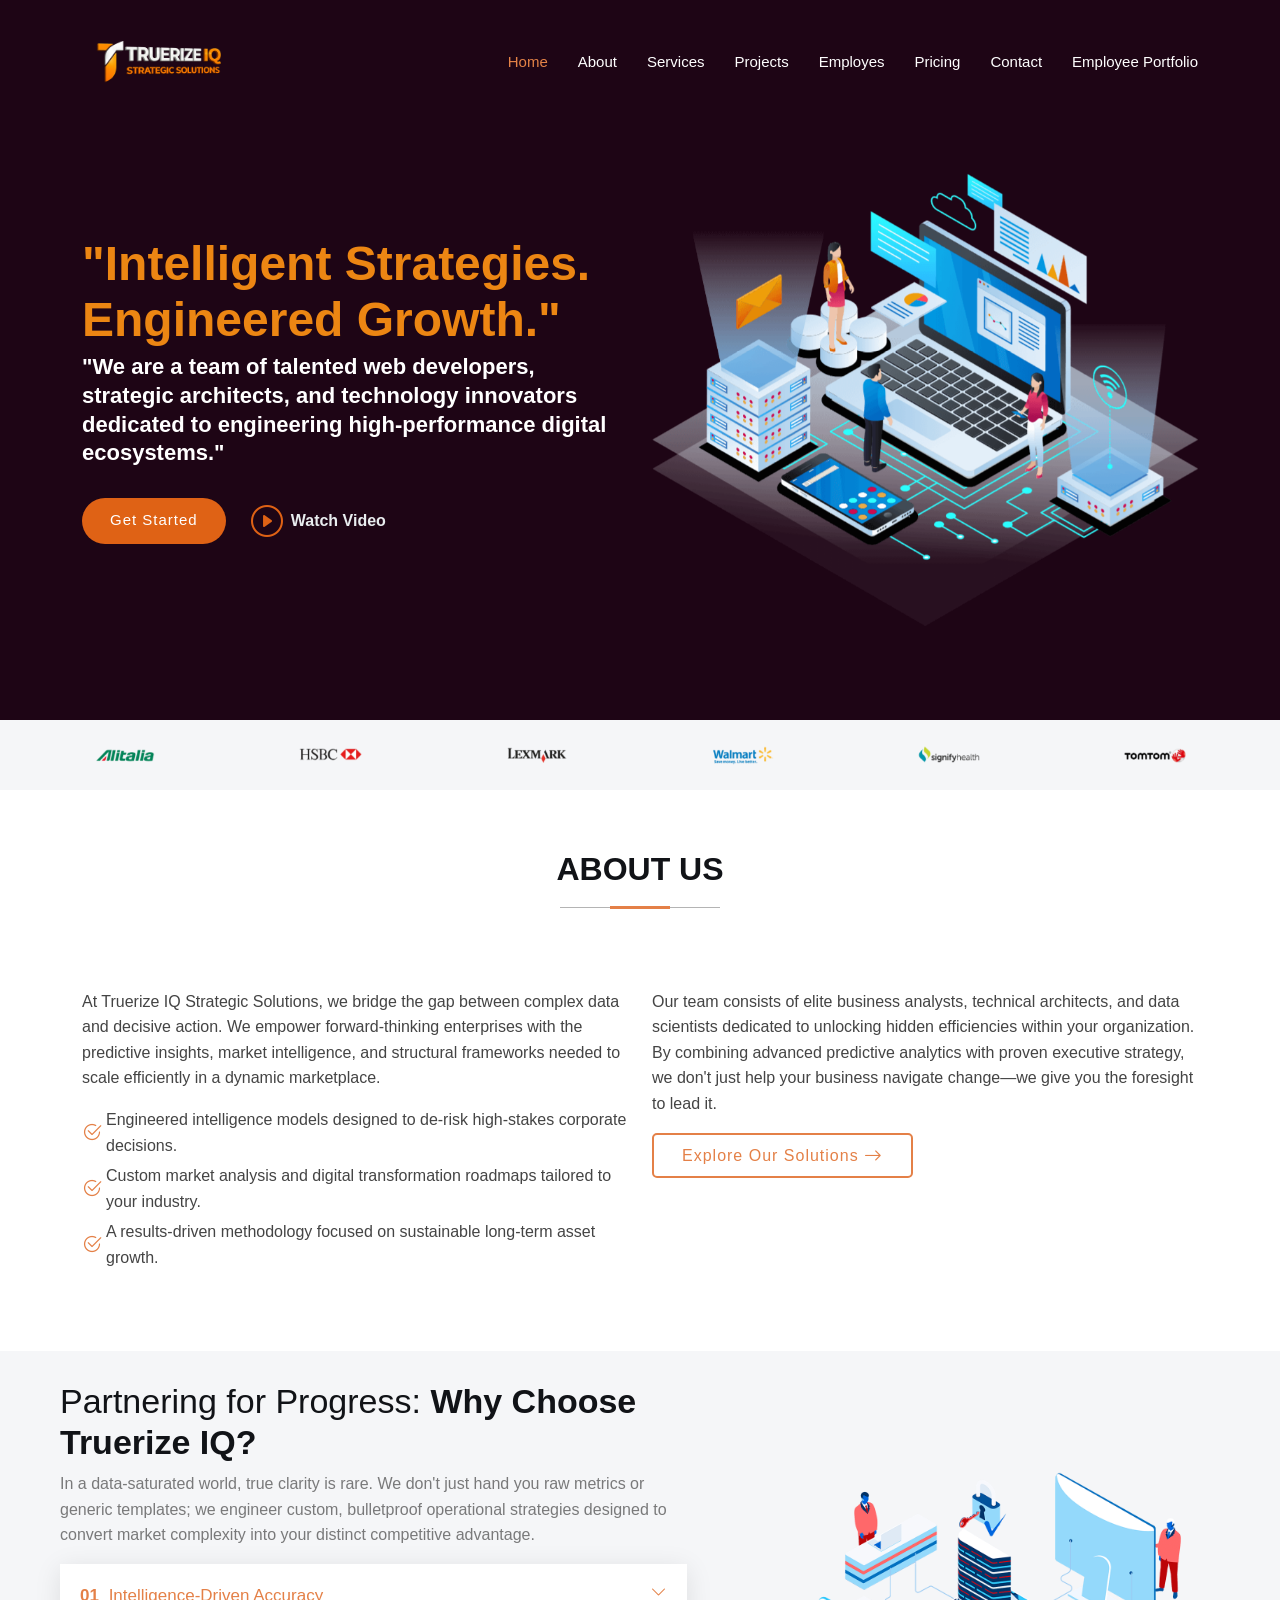
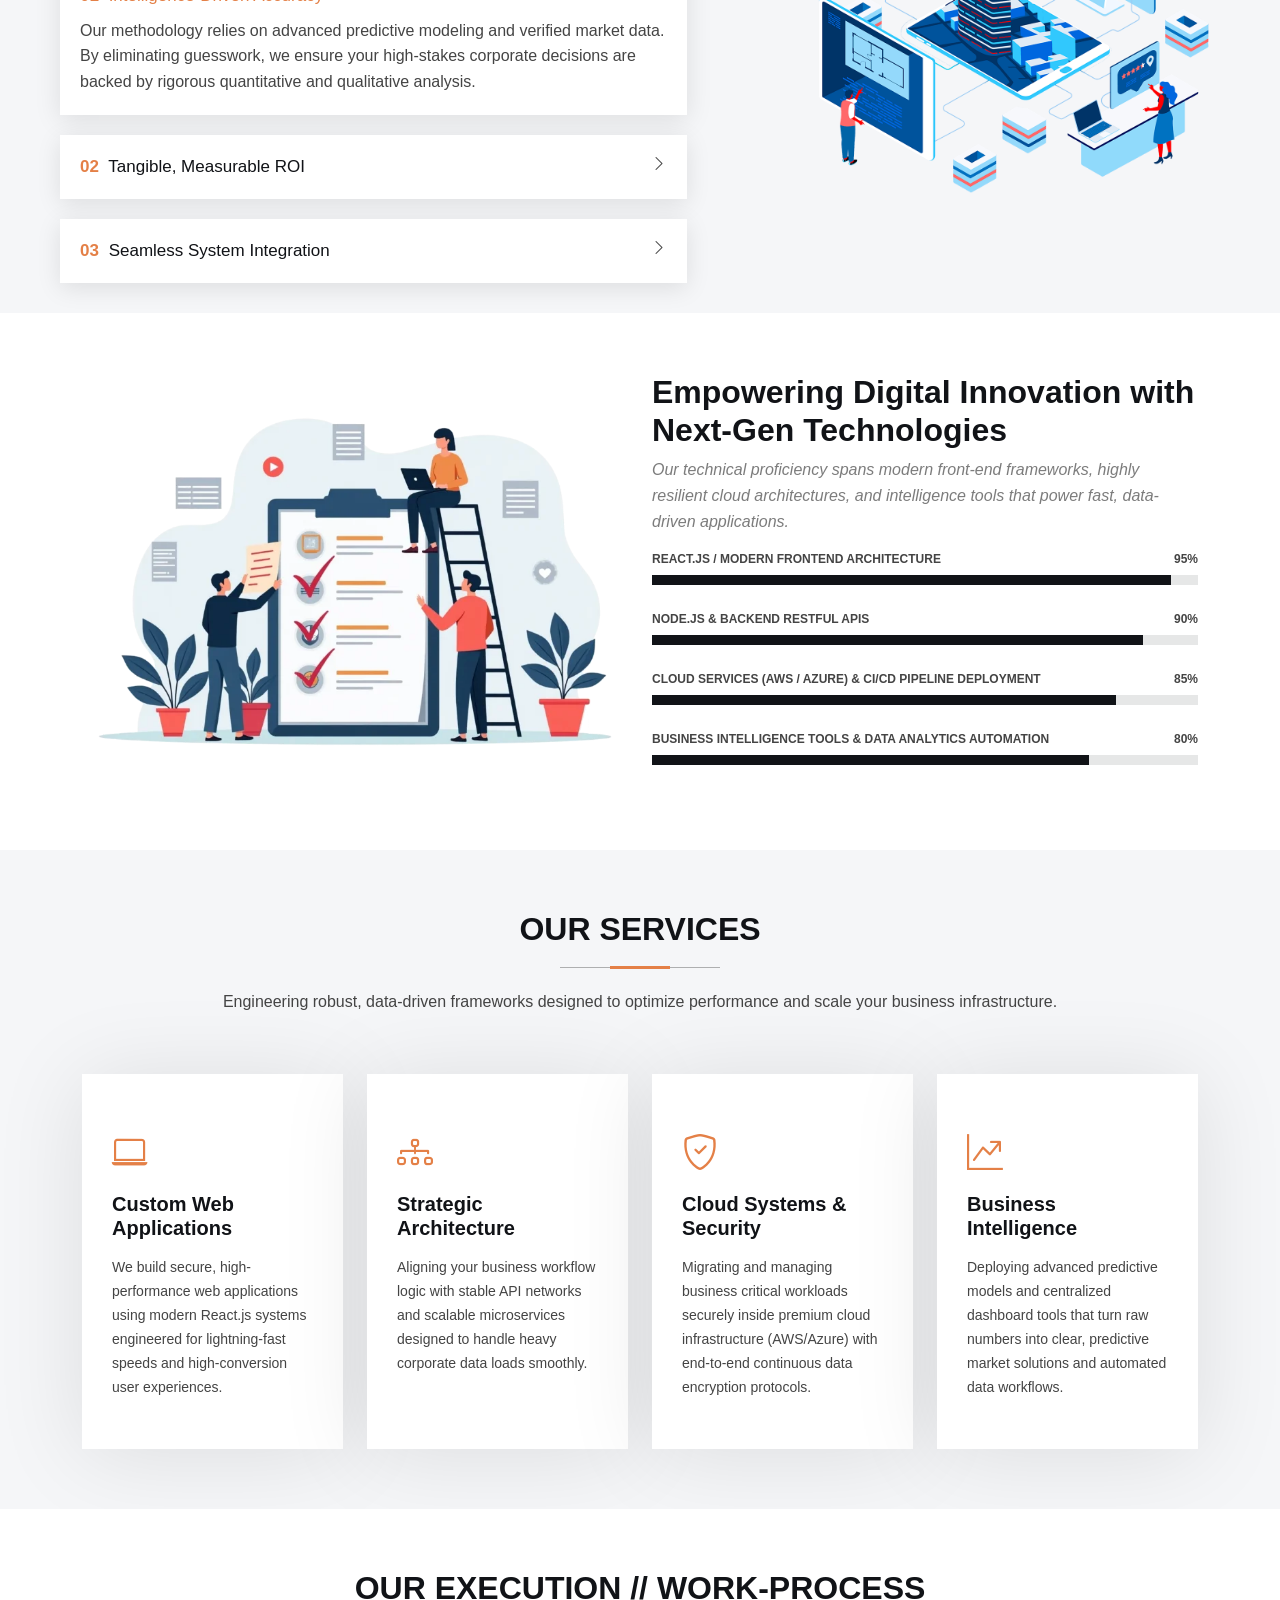
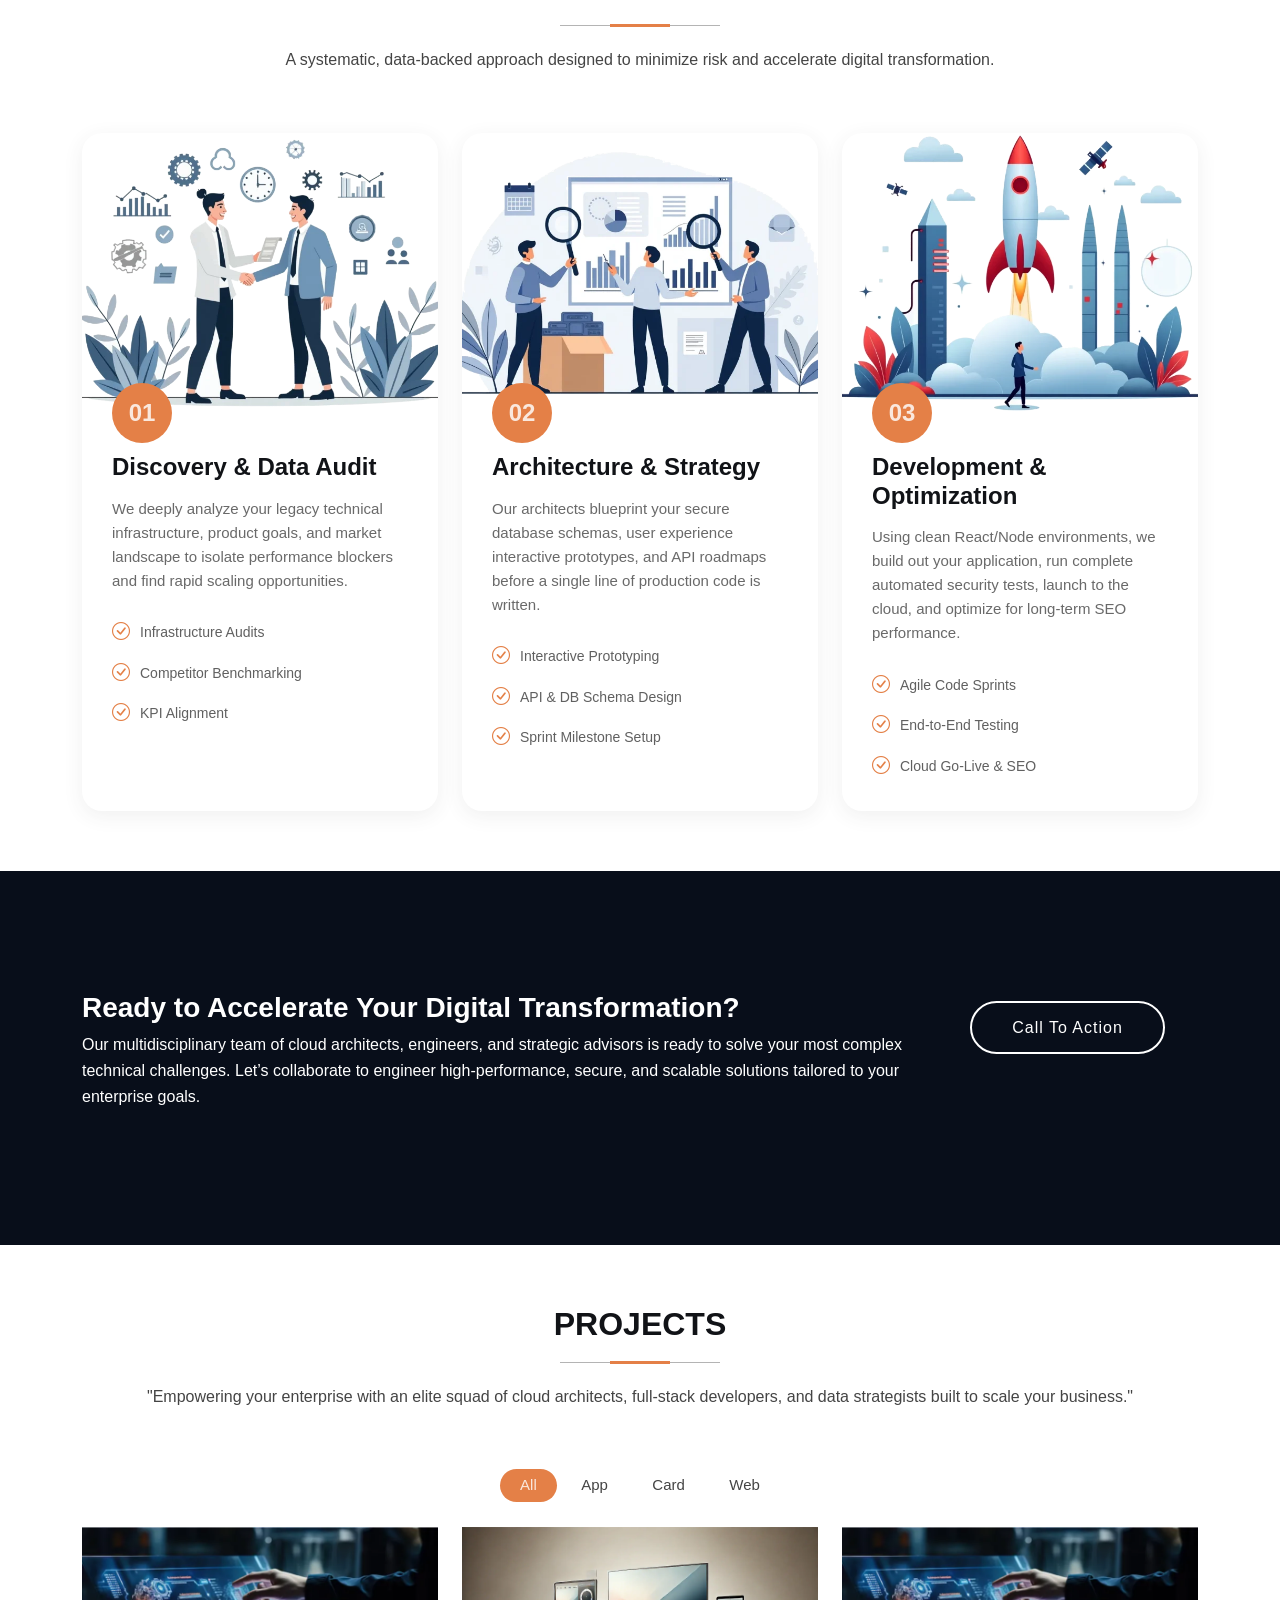
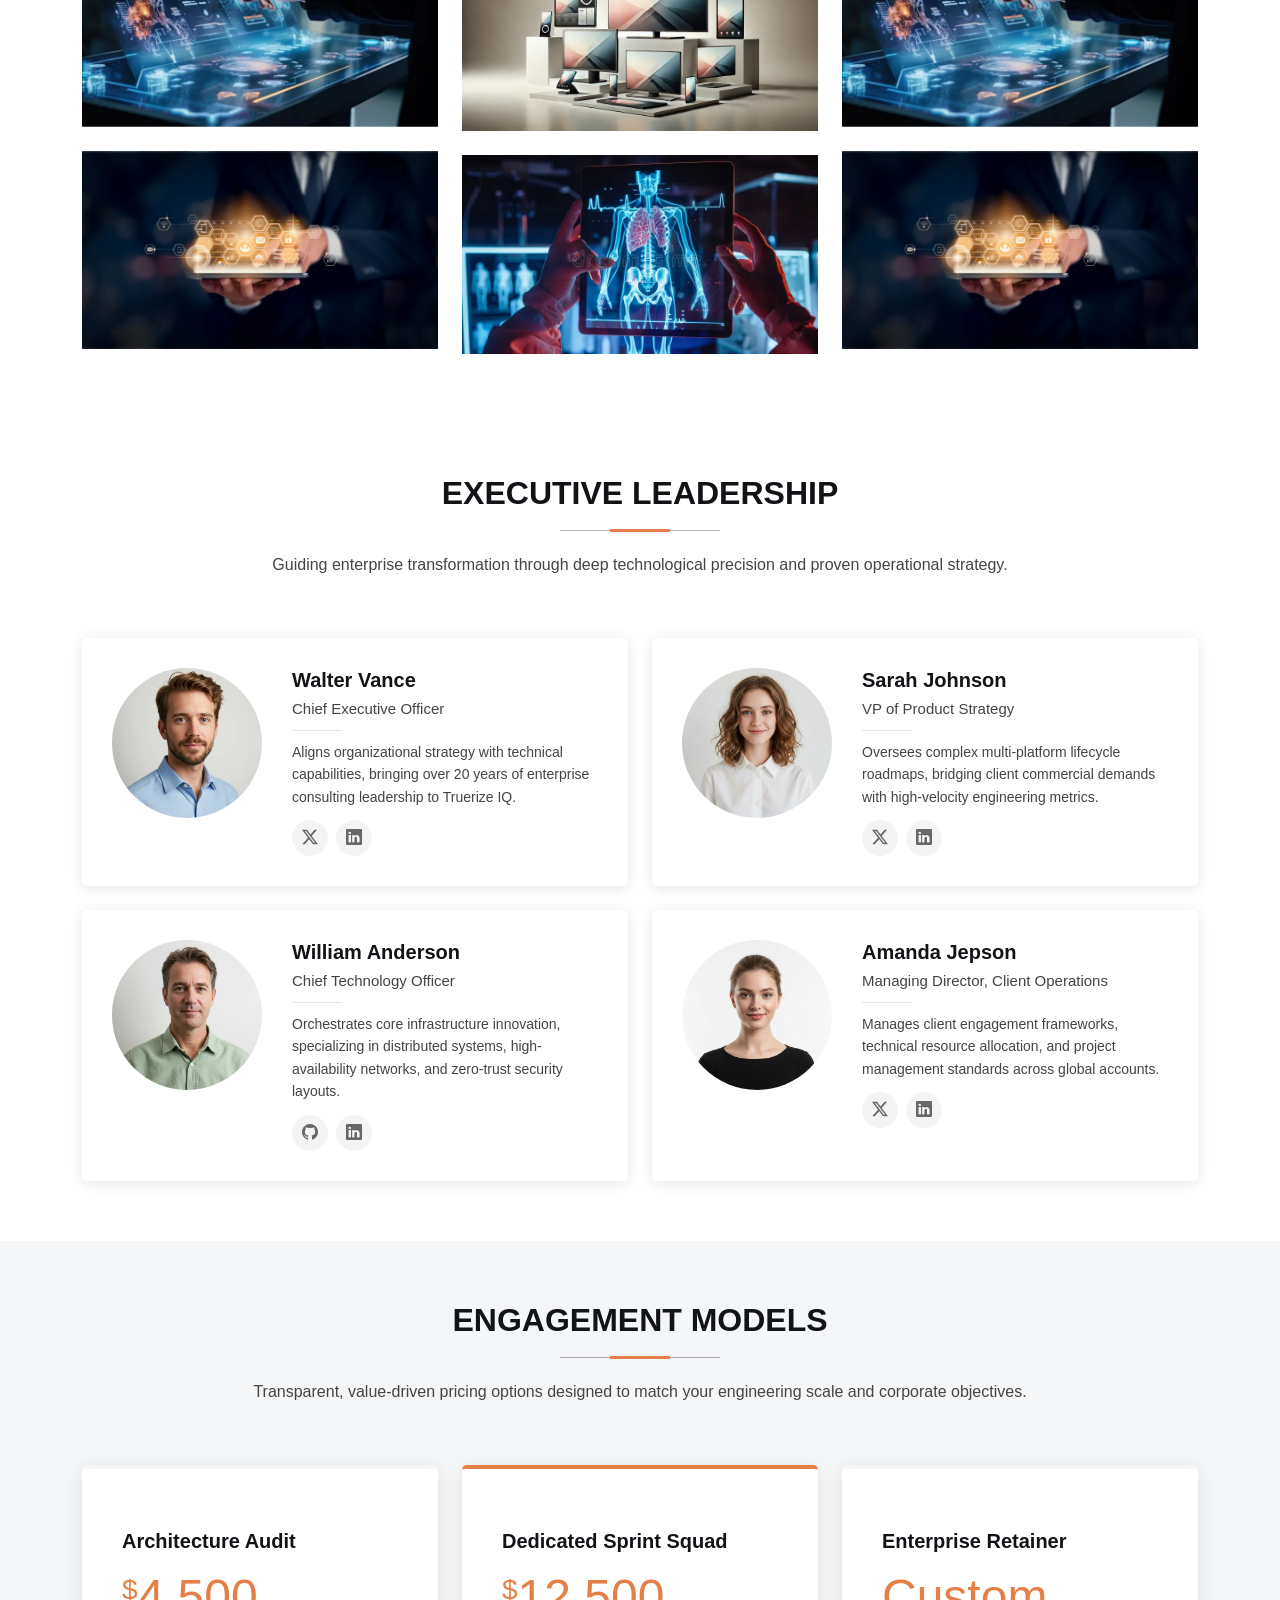
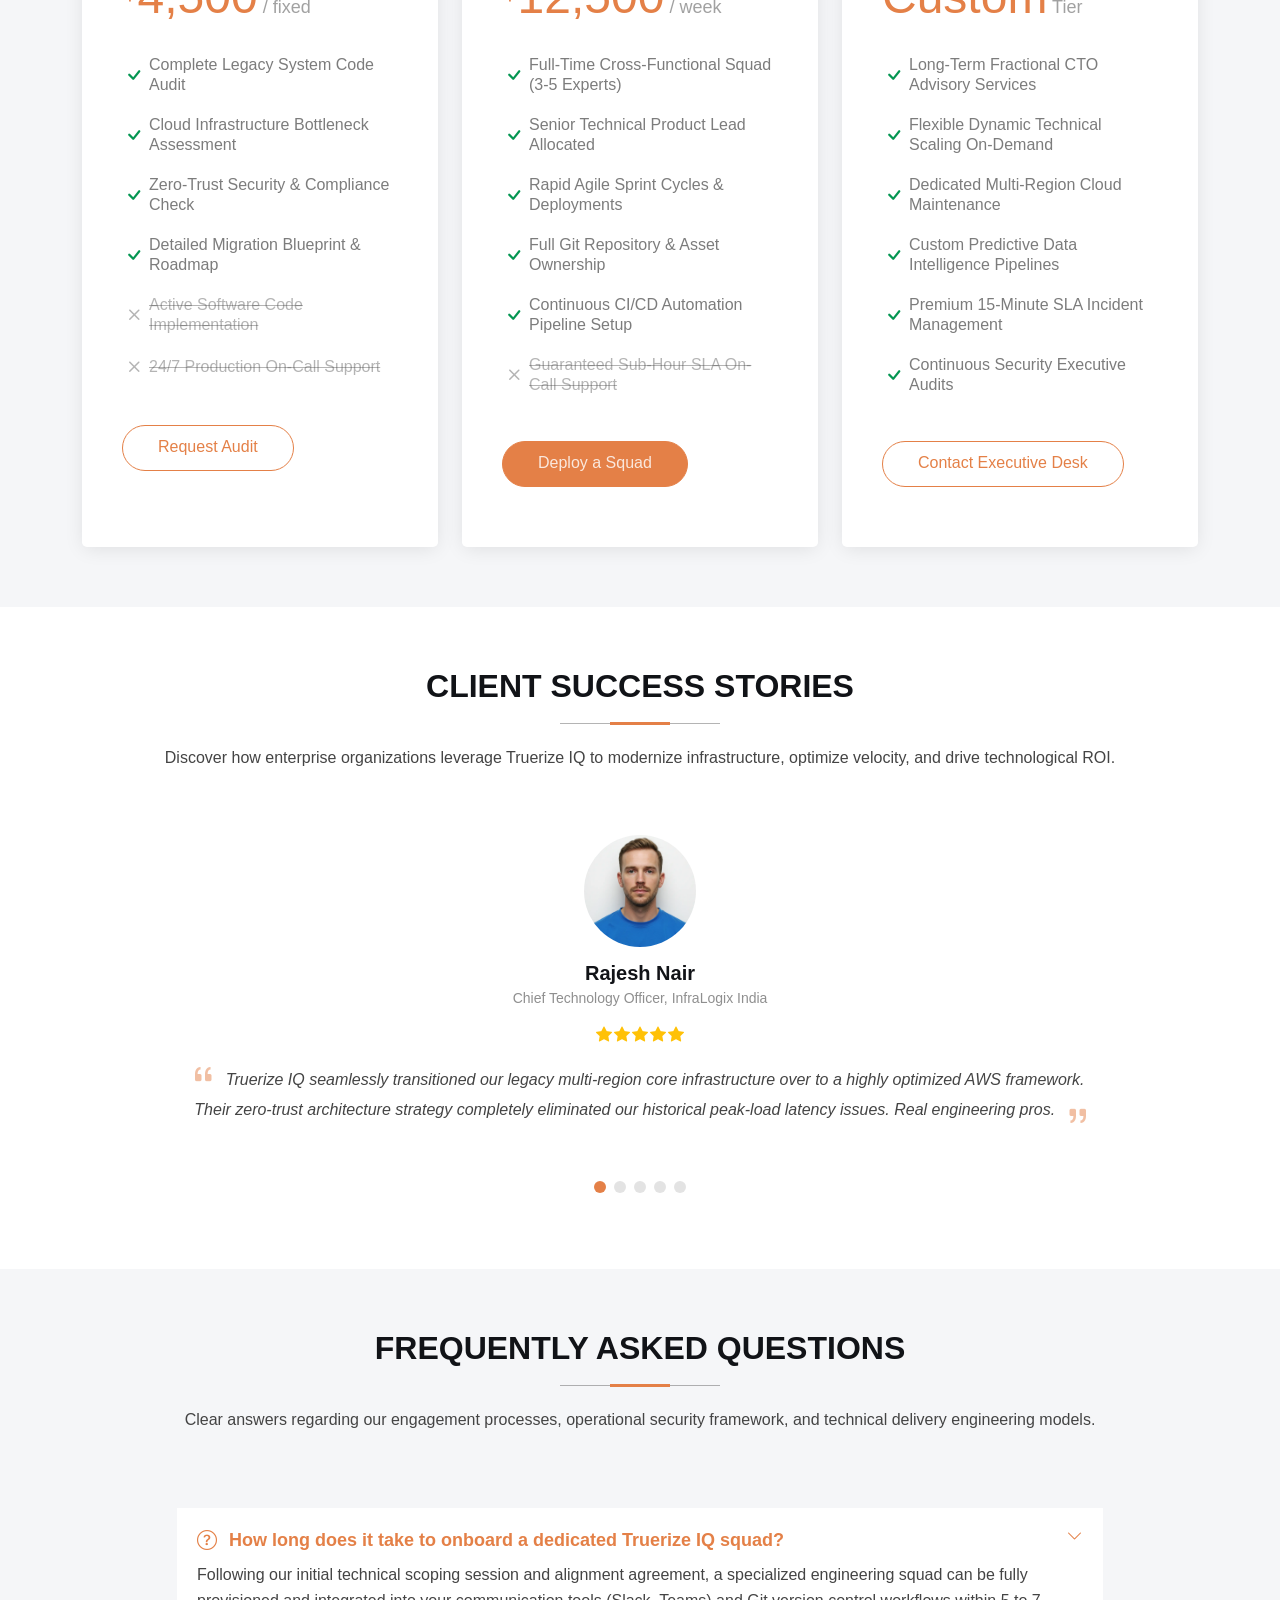
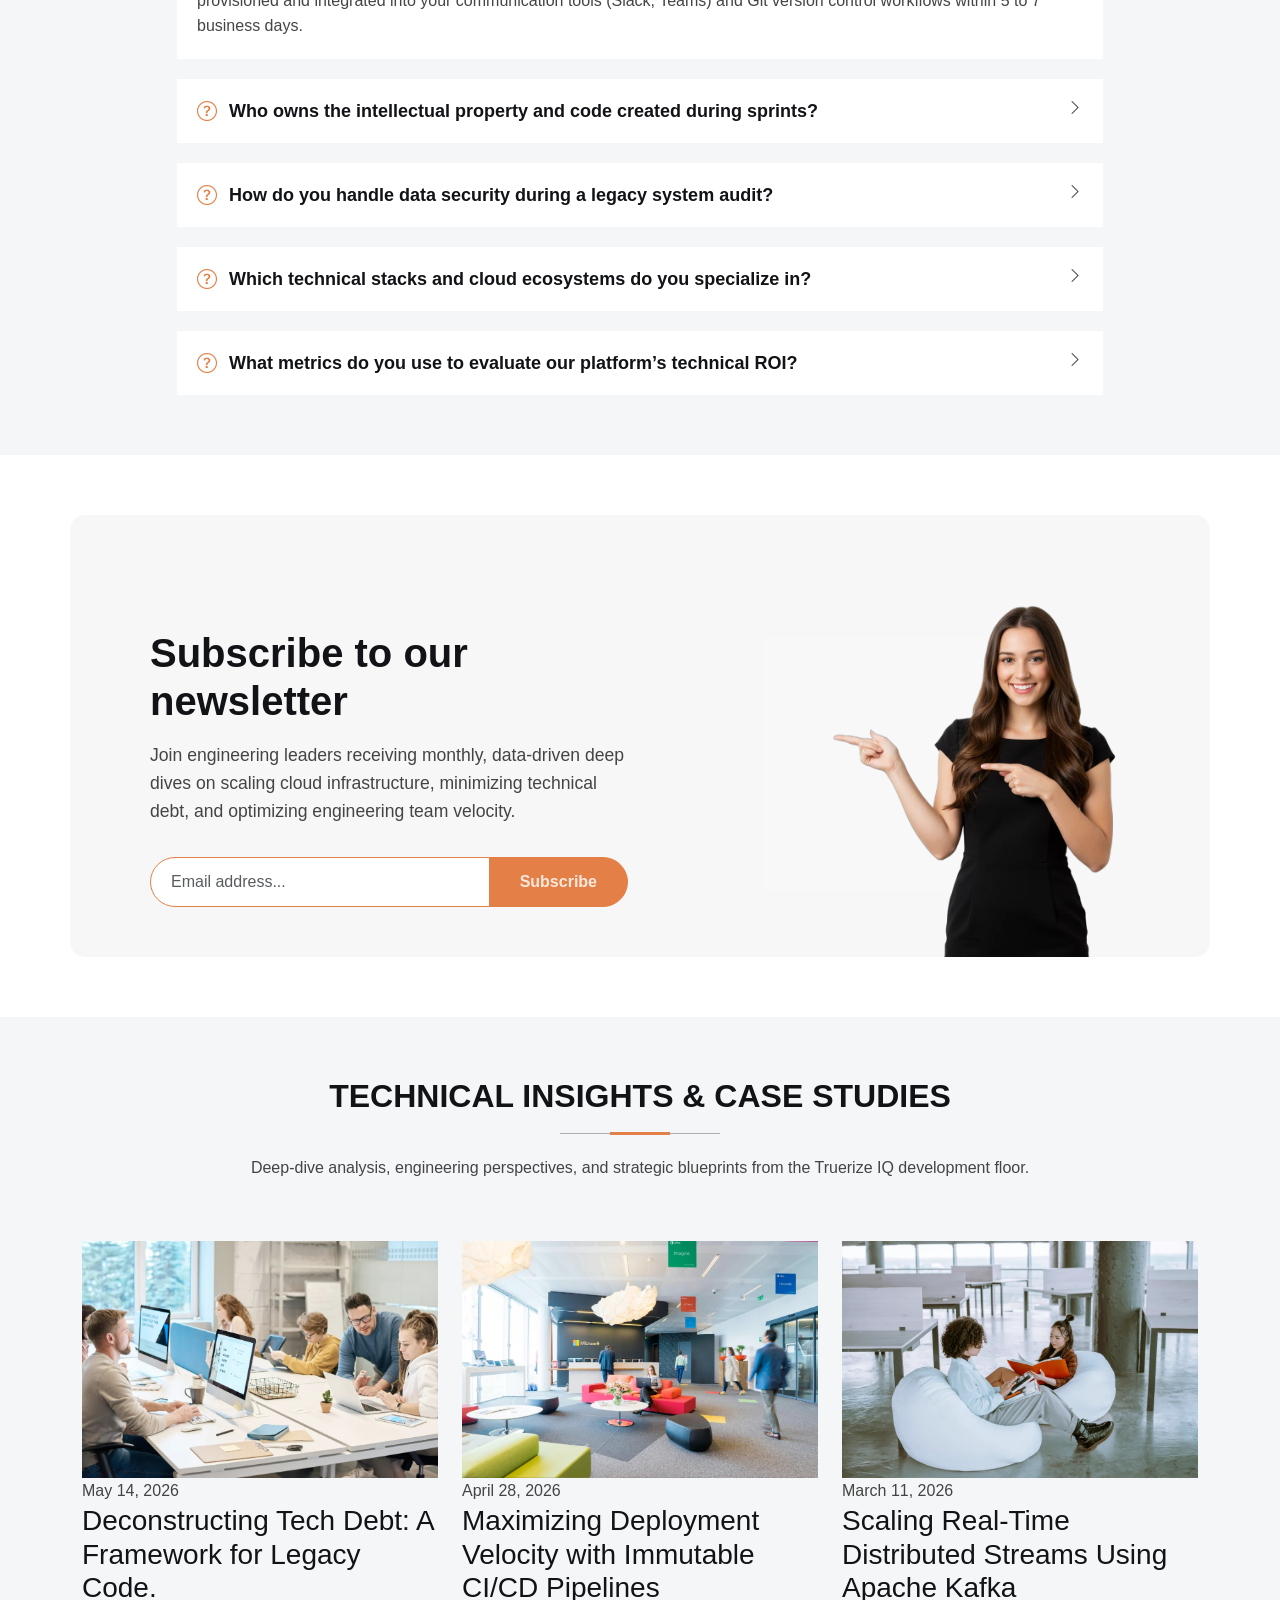
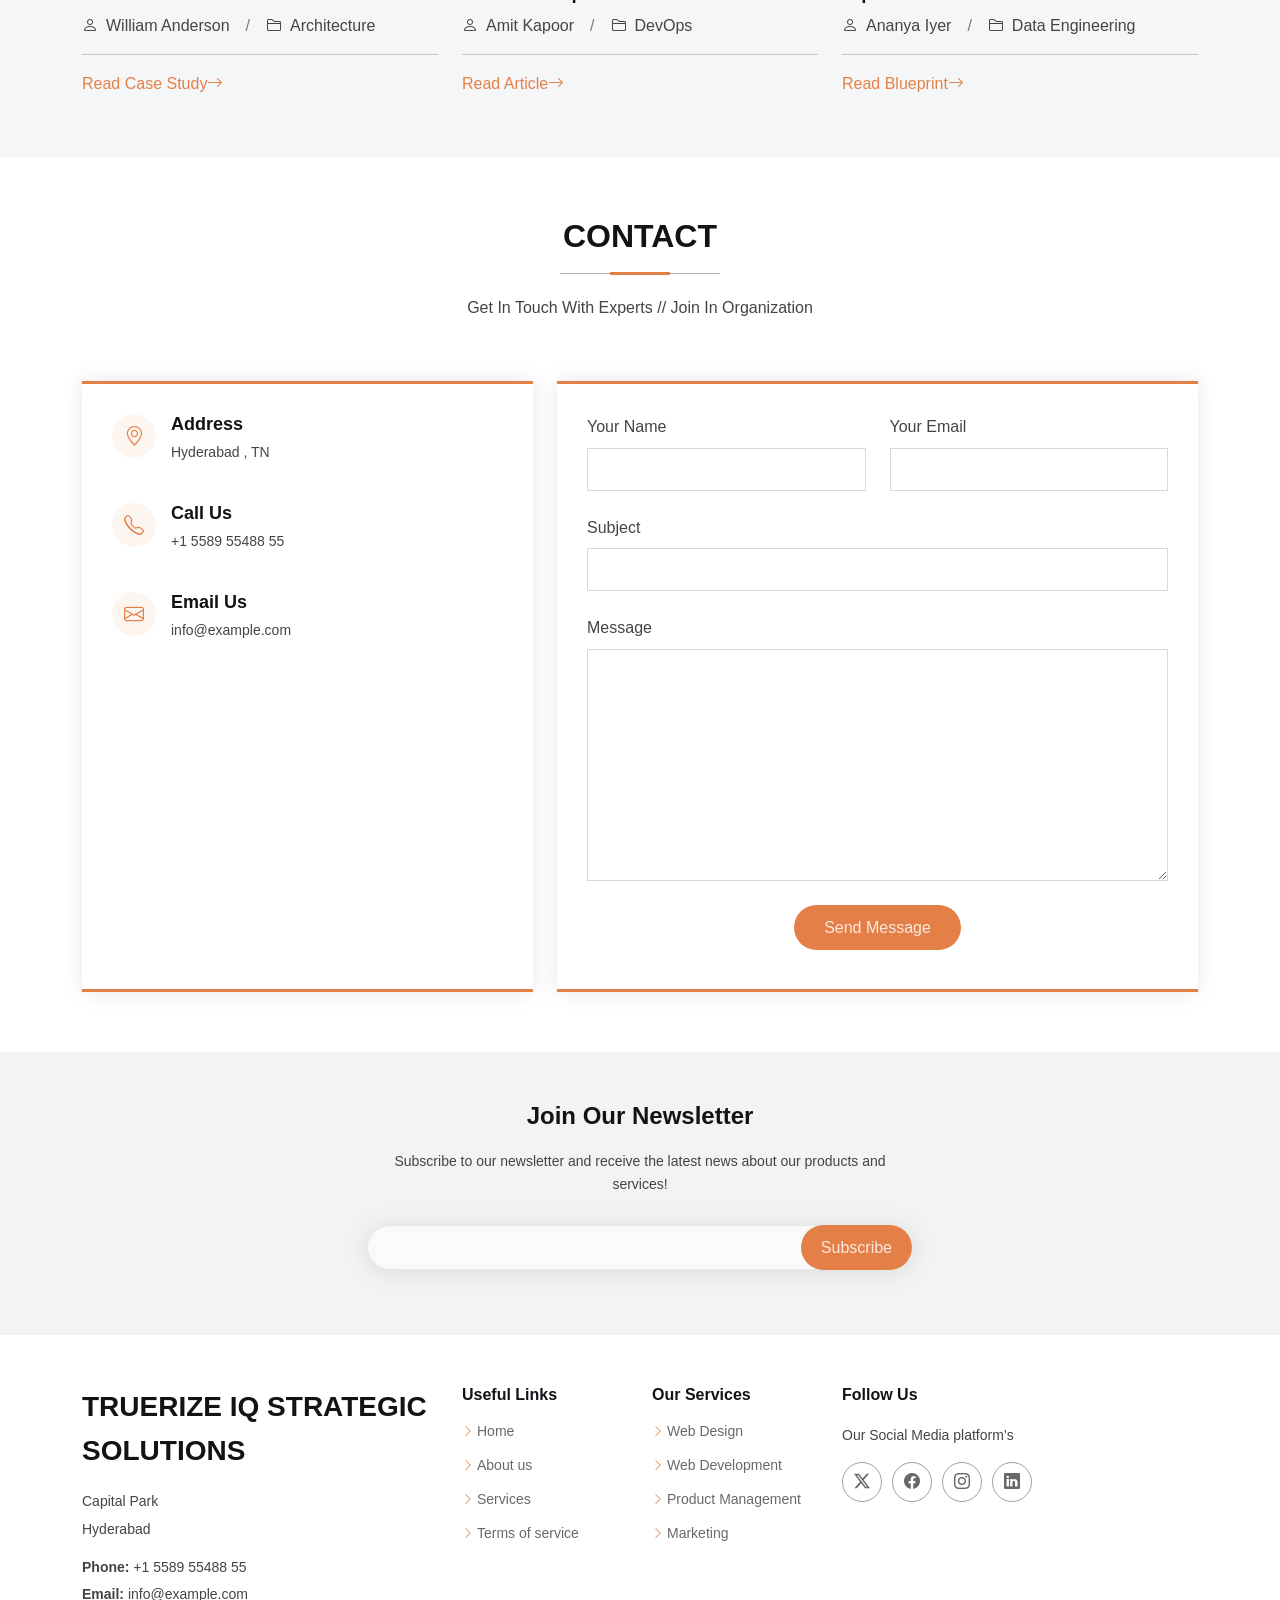
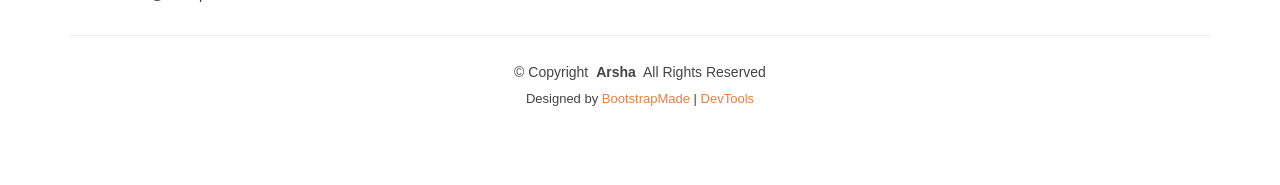
==== index.html @ 70b7fc86 "Initial website upload" ====
<!DOCTYPE html>
<html lang="en">

<head>
  <meta charset="utf-8">
  <meta content="width=device-width, initial-scale=1.0" name="viewport">
  <title>ITruerize IQ Strategic Solutions</title>
  <meta name="description" content="">
  <meta name="keywords" content="">

  <!-- Favicons -->
  <link href="assets/img/favicon.png" rel="icon">
  <link href="assets/img/apple-touch-icon.png" rel="apple-touch-icon">

  <!-- Fonts -->
  <link href="https://fonts.googleapis.com" rel="preconnect">
  <link href="https://fonts.gstatic.com" rel="preconnect" crossorigin>
  <link href="https://fonts.googleapis.com/css2?family=Open+Sans:ital,wght@0,300;0,400;0,500;0,600;0,700;0,800;1,300;1,400;1,500;1,600;1,700;1,800&family=Poppins:ital,wght@0,100;0,200;0,300;0,400;0,500;0,600;0,700;0,800;0,900;1,100;1,200;1,300;1,400;1,500;1,600;1,700;1,800;1,900&family=Jost:ital,wght@0,100;0,200;0,300;0,400;0,500;0,600;0,700;0,800;0,900;1,100;1,200;1,300;1,400;1,500;1,600;1,700;1,800;1,900&display=swap" rel="stylesheet">

  <!-- Vendor CSS Files -->
  <link href="assets/vendor/bootstrap/css/bootstrap.min.css" rel="stylesheet">
  <link href="assets/vendor/bootstrap-icons/bootstrap-icons.css" rel="stylesheet">
  <link href="assets/vendor/aos/aos.css" rel="stylesheet">
  <link href="assets/vendor/glightbox/css/glightbox.min.css" rel="stylesheet">
  <link href="assets/vendor/swiper/swiper-bundle.min.css" rel="stylesheet">

  <!-- Main CSS File -->
  <link href="assets/css/main.css" rel="stylesheet">

  <!-- =======================================================
  * Template Name: Arsha
  * Template URL: https://bootstrapmade.com/arsha-free-bootstrap-html-template-corporate/
  * Updated: Feb 22 2025 with Bootstrap v5.3.3
  * Author: BootstrapMade.com
  * License: https://bootstrapmade.com/license/
  ======================================================== -->
</head>

<body class="index-page">

  <header id="header" class="header d-flex align-items-center fixed-top">
    <div class="container-fluid container-xl position-relative d-flex align-items-center">

      <a href="index.html" class="logo d-flex align-items-center me-auto">
            <img src="/assets/img/main logo (3).png" alt="TRUERIZE IQ STRATEGIC SOLUTIONS">
             </a>

      <nav id="navmenu" class="navmenu">
        <ul>
          <li><a href="#hero" class="active">Home</a></li>
          <li><a href="#about">About</a></li>
          <li><a href="#services">Services</a></li>
          <li><a href="#portfolio">Projects</a></li>
          <li><a href="#team">Employes</a></li>
          <li><a href="#pricing">Pricing</a></li>
          <li><a href="#contact">Contact</a></li>
          <li><a href="Employee Portfolio.html">Employee Portfolio</a></li>
        </ul>
        <i class="mobile-nav-toggle d-xl-none bi bi-list"></i>
      </nav>
    </div>
  </header>

  <main class="main">

    <!-- Hero Section -->
    <section id="hero" class="hero section dark-background">

      <div class="container">
        <div class="row gy-4">
          <div class="col-lg-6 order-2 order-lg-1 d-flex flex-column justify-content-center" data-aos="zoom-out">
            <h1>"Intelligent Strategies. Engineered Growth."</h1>
            <p>"We are a team of talented web developers, strategic architects, and technology innovators dedicated to engineering high-performance digital ecosystems." </p>
            <div class="d-flex">
              <a href="#about" class="btn-get-started">Get Started</a>
              <a href="https://www.youtube.com/watch?v=Y7f98aduVJ8" class="glightbox btn-watch-video d-flex align-items-center"><i class="bi bi-play-circle"></i><span>Watch Video</span></a>
            </div>
          </div>
          <div class="col-lg-6 order-1 order-lg-2 hero-img" data-aos="zoom-out" data-aos-delay="200">
            <img src="assets/img/hero-img.png" class="img-fluid animated" alt="">
          </div>
        </div>
      </div>

    </section><!-- /Hero Section -->

    <!-- Clients Section -->
    <section id="clients" class="clients section light-background">

      <div class="container" data-aos="zoom-in">

        <div class="swiper init-swiper">
          <script type="application/json" class="swiper-config">
            {
              "loop": true,
              "speed": 600,
              "autoplay": {
                "delay": 5000
              },
              "slidesPerView": "auto",
              "pagination": {
                "el": ".swiper-pagination",
                "type": "bullets",
                "clickable": true
              },
              "breakpoints": {
                "320": {
                  "slidesPerView": 2,
                  "spaceBetween": 40
                },
                "480": {
                  "slidesPerView": 3,
                  "spaceBetween": 60
                },
                "640": {
                  "slidesPerView": 4,
                  "spaceBetween": 80
                },
                "992": {
                  "slidesPerView": 5,
                  "spaceBetween": 120
                },
                "1200": {
                  "slidesPerView": 6,
                  "spaceBetween": 120
                }
              }
            }
          </script>
          <div class="swiper-wrapper align-items-center">
            <div class="swiper-slide"><img src="assets/img/clients/clients-1.webp" class="img-fluid" alt=""></div>
            <div class="swiper-slide"><img src="assets/img/clients/clients-2.webp" class="img-fluid" alt=""></div>
            <div class="swiper-slide"><img src="assets/img/clients/clients-3.webp" class="img-fluid" alt=""></div>
            <div class="swiper-slide"><img src="assets/img/clients/clients-4.webp" class="img-fluid" alt=""></div>
            <div class="swiper-slide"><img src="assets/img/clients/clients-5.webp" class="img-fluid" alt=""></div>
            <div class="swiper-slide"><img src="assets/img/clients/clients-6.webp" class="img-fluid" alt=""></div>
            <div class="swiper-slide"><img src="assets/img/clients/clients-7.webp" class="img-fluid" alt=""></div>
            <div class="swiper-slide"><img src="assets/img/clients/clients-8.webp" class="img-fluid" alt=""></div>
          </div>
        </div>

      </div>

    </section><!-- /Clients Section -->

    <!-- About Section -->
    <section id="about" class="about section">

      <div class="container section-title" data-aos="fade-up">
        <h2>About Us</h2>
      </div><div class="container">

        <div class="row gy-4">

          <div class="col-lg-6 content" data-aos="fade-up" data-aos-delay="100">
            <p>
              At Truerize IQ Strategic Solutions, we bridge the gap between complex data and decisive action. We empower forward-thinking enterprises with the predictive insights, market intelligence, and structural frameworks needed to scale efficiently in a dynamic marketplace.
            </p>
            <ul>
              <li><i class="bi bi-check2-circle"></i> <span>Engineered intelligence models designed to de-risk high-stakes corporate decisions.</span></li>
              <li><i class="bi bi-check2-circle"></i> <span>Custom market analysis and digital transformation roadmaps tailored to your industry.</span></li>
              <li><i class="bi bi-check2-circle"></i> <span>A results-driven methodology focused on sustainable long-term asset growth.</span></li>
            </ul>
          </div>

          <div class="col-lg-6" data-aos="fade-up" data-aos-delay="200">
            <p>Our team consists of elite business analysts, technical architects, and data scientists dedicated to unlocking hidden efficiencies within your organization. By combining advanced predictive analytics with proven executive strategy, we don't just help your business navigate change—we give you the foresight to lead it.</p>
            <a href="#services" class="read-more"><span>Explore Our Solutions</span><i class="bi bi-arrow-right"></i></a>
          </div>

        </div>

      </div>

    </section><!-- /About Section -->

    <section id="why-us" class="section why-us light-background" data-builder="section">

      <div class="container-fluid">

        <div class="row gy-4">

          <div class="col-lg-7 d-flex flex-column justify-content-center order-2 order-lg-1">

            <div class="content px-xl-5" data-aos="fade-up" data-aos-delay="100">
              <h3>Partnering for Progress: <strong>Why Choose Truerize IQ?</strong></h3>
              <p>
                In a data-saturated world, true clarity is rare. We don't just hand you raw metrics or generic templates; we engineer custom, bulletproof operational strategies designed to convert market complexity into your distinct competitive advantage.
              </p>
            </div>

            <div class="faq-container px-xl-5" data-aos="fade-up" data-aos-delay="200">

              <div class="faq-item faq-active">
                <h3><span>01</span> Intelligence-Driven Accuracy</h3>
                <div class="faq-content">
                  <p>Our methodology relies on advanced predictive modeling and verified market data. By eliminating guesswork, we ensure your high-stakes corporate decisions are backed by rigorous quantitative and qualitative analysis.</p>
                </div>
                <i class="faq-toggle bi bi-chevron-right"></i>
              </div><div class="faq-item">
                <h3><span>02</span> Tangible, Measurable ROI</h3>
                <div class="faq-content">
                  <p>Strategy is meaningless without performance metrics. Every solution we deploy comes with defined Key Performance Indicators (KPIs) and real-time tracking frameworks, aligning our success directly with your bottom-line growth.</p>
                </div>
                <i class="faq-toggle bi bi-chevron-right"></i>
              </div><div class="faq-item">
                <h3><span>03</span> Seamless System Integration</h3>
                <div class="faq-content">
                  <p>Great ideas shouldn't disrupt your daily momentum. We design our consulting roadmaps to integrate smoothly with your existing technical architecture, workflow software, and corporate culture, ensuring rapid internal adoption.</p>
                </div>
                <i class="faq-toggle bi bi-chevron-right"></i>
              </div></div>

          </div>

          <div class="col-lg-5 order-1 order-lg-2 why-us-img">
            <img src="assets/img/why-us.png" class="img-fluid" alt="Truerize IQ Strategic Solutions Overview" data-aos="zoom-in" data-aos-delay="100">
          </div>
        </div>

      </div>

    </section><!-- /Why Us Section -->

 <section id="skills" class="skills section">

  <div class="container" data-aos="fade-up" data-aos-delay="100">

    <div class="row">

      <div class="col-lg-6 d-flex align-items-center">
        <img src="assets/img/illustration/illustration-10.webp" class="img-fluid" alt="Truerize IQ Core Technical Stack Infrastructure">
      </div>

      <div class="col-lg-6 pt-4 pt-lg-0 content">

        <h3>Empowering Digital Innovation with Next-Gen Technologies</h3>
        <p class="fst-italic">
          Our technical proficiency spans modern front-end frameworks, highly resilient cloud architectures, and intelligence tools that power fast, data-driven applications.
        </p>

        <div class="skills-content skills-animation">

          <div class="progress">
            <span class="skill"><span>React.js / Modern Frontend Architecture</span> <i class="val">95%</i></span>
            <div class="progress-bar-wrap">
              <div class="progress-bar" role="progressbar" aria-valuenow="95" aria-valuemin="0" aria-valuemax="100"></div>
            </div>
          </div><div class="progress">
            <span class="skill"><span>Node.js & Backend RESTful APIs</span> <i class="val">90%</i></span>
            <div class="progress-bar-wrap">
              <div class="progress-bar" role="progressbar" aria-valuenow="90" aria-valuemin="0" aria-valuemax="100"></div>
            </div>
          </div><div class="progress">
            <span class="skill"><span>Cloud Services (AWS / Azure) & CI/CD Pipeline Deployment</span> <i class="val">85%</i></span>
            <div class="progress-bar-wrap">
              <div class="progress-bar" role="progressbar" aria-valuenow="85" aria-valuemin="0" aria-valuemax="100"></div>
            </div>
          </div><div class="progress">
            <span class="skill"><span>Business Intelligence Tools & Data Analytics Automation</span> <i class="val">80%</i></span>
            <div class="progress-bar-wrap">
              <div class="progress-bar" role="progressbar" aria-valuenow="80" aria-valuemin="0" aria-valuemax="100"></div>
            </div>
          </div></div>

      </div>
    </div>

  </div>

</section><!-- /Skills Section -->

    <section id="services" class="services section light-background">

  <div class="container section-title" data-aos="fade-up">
    <h2>Our Services</h2>
    <p>Engineering robust, data-driven frameworks designed to optimize performance and scale your business infrastructure.</p>
  </div><div class="container">

    <div class="row gy-4">

      <div class="col-xl-3 col-md-6 d-flex" data-aos="fade-up" data-aos-delay="100">
        <div class="service-item position-relative">
          <div class="icon"><i class="bi bi-laptop Enterprise-Icon"></i></div>
          <h4><a href="#contact" class="stretched-link">Custom Web Applications</a></h4>
          <p>We build secure, high-performance web applications using modern React.js systems engineered for lightning-fast speeds and high-conversion user experiences.</p>
        </div>
      </div><div class="col-xl-3 col-md-6 d-flex" data-aos="fade-up" data-aos-delay="200">
        <div class="service-item position-relative">
          <div class="icon"><i class="bi bi-diagram-3 Enterprise-Icon"></i></div>
          <h4><a href="#contact" class="stretched-link">Strategic Architecture</a></h4>
          <p>Aligning your business workflow logic with stable API networks and scalable microservices designed to handle heavy corporate data loads smoothly.</p>
        </div>
      </div><div class="col-xl-3 col-md-6 d-flex" data-aos="fade-up" data-aos-delay="300">
        <div class="service-item position-relative">
          <div class="icon"><i class="bi bi-shield-check Enterprise-Icon"></i></div>
          <h4><a href="#contact" class="stretched-link">Cloud Systems & Security</a></h4>
          <p>Migrating and managing business critical workloads securely inside premium cloud infrastructure (AWS/Azure) with end-to-end continuous data encryption protocols.</p>
        </div>
      </div><div class="col-xl-3 col-md-6 d-flex" data-aos="fade-up" data-aos-delay="400">
        <div class="service-item position-relative">
          <div class="icon"><i class="bi bi-graph-up-arrow Enterprise-Icon"></i></div>
          <h4><a href="#contact" class="stretched-link">Business Intelligence</a></h4>
          <p>Deploying advanced predictive models and centralized dashboard tools that turn raw numbers into clear, predictive market solutions and automated data workflows.</p>
        </div>
      </div></div>

  </div>

</section>

    <!-- Work Process Section -->
    <section id="work-process" class="work-process section">

  <div class="container section-title" data-aos="fade-up">
    <h2>Our Execution // work-process</h2>
    <p>A systematic, data-backed approach designed to minimize risk and accelerate digital transformation.</p>
  </div><div class="container" data-aos="fade-up" data-aos-delay="100">

    <div class="row gy-5">

      <div class="col-lg-4" data-aos="fade-up" data-aos-delay="200">
        <div class="steps-item">
          <div class="steps-image">
            <img src="assets/img/steps/steps-1.webp" alt="Discovery and Analytics Phase" class="img-fluid" loading="lazy">
          </div>
          <div class="steps-content">
            <div class="steps-number">01</div>
            <h3>Discovery &amp; Data Audit</h3>
            <p>We deeply analyze your legacy technical infrastructure, product goals, and market landscape to isolate performance blockers and find rapid scaling opportunities.</p>
            <div class="steps-features">
              <div class="feature-item">
                <i class="bi bi-check-circle"></i>
                <span>Infrastructure Audits</span>
              </div>
              <div class="feature-item">
                <i class="bi bi-check-circle"></i>
                <span>Competitor Benchmarking</span>
              </div>
              <div class="feature-item">
                <i class="bi bi-check-circle"></i>
                <span>KPI Alignment</span>
              </div>
            </div>
          </div>
        </div></div>

      <div class="col-lg-4" data-aos="fade-up" data-aos-delay="300">
        <div class="steps-item">
          <div class="steps-image">
            <img src="assets/img/steps/steps-2.webp" alt="Architecture and Sprint Mapping" class="img-fluid" loading="lazy">
          </div>
          <div class="steps-content">
            <div class="steps-number">02</div>
            <h3>Architecture &amp; Strategy</h3>
            <p>Our architects blueprint your secure database schemas, user experience interactive prototypes, and API roadmaps before a single line of production code is written.</p>
            <div class="steps-features">
              <div class="feature-item">
                <i class="bi bi-check-circle"></i>
                <span>Interactive Prototyping</span>
              </div>
              <div class="feature-item">
                <i class="bi bi-check-circle"></i>
                <span>API &amp; DB Schema Design</span>
              </div>
              <div class="feature-item">
                <i class="bi bi-check-circle"></i>
                <span>Sprint Milestone Setup</span>
              </div>
            </div>
          </div>
        </div></div>

      <div class="col-lg-4" data-aos="fade-up" data-aos-delay="400">
        <div class="steps-item">
          <div class="steps-image">
            <img src="assets/img/steps/steps-3.webp" alt="Full Code Development and Optimization" class="img-fluid" loading="lazy">
          </div>
          <div class="steps-content">
            <div class="steps-number">03</div>
            <h3>Development &amp; Optimization</h3>
            <p>Using clean React/Node environments, we build out your application, run complete automated security tests, launch to the cloud, and optimize for long-term SEO performance.</p>
            <div class="steps-features">
              <div class="feature-item">
                <i class="bi bi-check-circle"></i>
                <span>Agile Code Sprints</span>
              </div>
              <div class="feature-item">
                <i class="bi bi-check-circle"></i>
                <span>End-to-End Testing</span>
              </div>
              <div class="feature-item">
                <i class="bi bi-check-circle"></i>
                <span>Cloud Go-Live &amp; SEO</span>
              </div>
            </div>
          </div>
        </div></div>

    </div>

  </div>

</section>
    <!-- Call To Action Section -->
    <section id="call-to-action" class="call-to-action section dark-background">

      <img src="assets/img/bg/bg-8.webp" alt="">

      <div class="container">

        <div class="row" data-aos="zoom-in" data-aos-delay="100">
          <div class="col-xl-9 text-center text-xl-start">
  <h3>Ready to Accelerate Your Digital Transformation?</h3>
  <p>Our multidisciplinary team of cloud architects, engineers, and strategic advisors is ready to solve your most complex technical challenges. Let’s collaborate to engineer high-performance, secure, and scalable solutions tailored to your enterprise goals.</p>
</div>
          <div class="col-xl-3 cta-btn-container text-center">
            <a class="cta-btn align-middle" href="#">Call To Action</a>
          </div>
        </div>

      </div>

    </section><!-- /Call To Action Section -->

    <!-- Portfolio Section -->
    <section id="portfolio" class="portfolio section">

      <!-- Section Title -->
      <div class="container section-title" data-aos="fade-up">
        <h2>Projects</h2>
        <p>"Empowering your enterprise with an elite squad of cloud architects, full-stack developers, and data strategists built to scale your business."</p>
      </div><!-- End Section Title -->

      <div class="container">

        <div class="isotope-layout" data-default-filter="*" data-layout="masonry" data-sort="original-order">

          <ul class="portfolio-filters isotope-filters" data-aos="fade-up" data-aos-delay="100">
            <li data-filter="*" class="filter-active">All</li>
            <li data-filter=".filter-app">App</li>
            <li data-filter=".filter-product">Card</li>
            <li data-filter=".filter-branding">Web</li>
          </ul><!-- End Portfolio Filters -->

          <div class="row gy-4 isotope-container" data-aos="fade-up" data-aos-delay="200">

            <div class="col-lg-4 col-md-6 portfolio-item isotope-item filter-app">
              <img src="/assets/img/portfolio/port1.webp" class="img-fluid" alt="">
              <div class="portfolio-info">
                <h4>App 1</h4>
                <p></p>
                <a href="/assets/img/portfolio/port1.webp" title="App 1" data-gallery="portfolio-gallery-app" class="glightbox preview-link"><i class="bi bi-zoom-in"></i></a>
                <a href="portfolio-details.html" title="More Details" class="details-link"><i class="bi bi-link-45deg"></i></a>
              </div>
            </div><!-- End Portfolio Item -->

            <div class="col-lg-4 col-md-6 portfolio-item isotope-item filter-product">
              <img src="/assets/img/portfolio/port2.webp" class="img-fluid" alt="">
              <div class="portfolio-info">
                <h4>Product 1</h4>
                <p></p>
                <a href="/assets/img/portfolio/port2.webp" title="Product 1" data-gallery="portfolio-gallery-product" class="glightbox preview-link"><i class="bi bi-zoom-in"></i></a>
                <a href="portfolio-details.html" title="More Details" class="details-link"><i class="bi bi-link-45deg"></i></a>
              </div>
            </div><!-- End Portfolio Item -->

            <div class="col-lg-4 col-md-6 portfolio-item isotope-item filter-branding">
              <img src="/assets/img/portfolio/port1.webp" class="img-fluid" alt="">
              <div class="portfolio-info">
                <h4>Branding 1</h4>
                <p></p>
                <a href="/assets/img/portfolio/port1.webp" title="Branding 1" data-gallery="portfolio-gallery-branding" class="glightbox preview-link"><i class="bi bi-zoom-in"></i></a>
                <a href="portfolio-details.html" title="More Details" class="details-link"><i class="bi bi-link-45deg"></i></a>
              </div>
            </div><!-- End Portfolio Item -->

            <div class="col-lg-4 col-md-6 portfolio-item isotope-item filter-app">
              <img src="/assets/img/portfolio/person2.webp" class="img-fluid" alt="">
              <div class="portfolio-info">
                <h4>App 2</h4>
                <p> </p>
                <a href="//assets/img/portfolio/person2.webp" title="App 2" data-gallery="portfolio-gallery-app" class="glightbox preview-link"><i class="bi bi-zoom-in"></i></a>
                <a href="portfolio-details.html" title="More Details" class="details-link"><i class="bi bi-link-45deg"></i></a>
              </div>
            </div><!-- End Portfolio Item -->

            <div class="col-lg-4 col-md-6 portfolio-item isotope-item filter-branding">
              <img src="/assets/img/portfolio/person2.webp" class="img-fluid" alt="">
              <div class="portfolio-info">
                <h4>Branding 2</h4>
                <p></p>
                <a href="/assets/img/portfolio/person2.webp" title="Branding 2" data-gallery="portfolio-gallery-branding" class="glightbox preview-link"><i class="bi bi-zoom-in"></i></a>
                <a href="portfolio-details.html" title="More Details" class="details-link"><i class="bi bi-link-45deg"></i></a>
              </div>
            </div><!-- End Portfolio Item -->

            <div class="col-lg-4 col-md-6 portfolio-item isotope-item filter-app">
              <img src="/assets/img/portfolio/port5.webp" class="img-fluid" alt="">
              <div class="portfolio-info">
                <h4>App 3</h4>
                <p></p>
                <a href="/assets/img/portfolio/port5.webp" title="App 3" data-gallery="portfolio-gallery-app" class="glightbox preview-link"><i class="bi bi-zoom-in"></i></a>
                <a href="portfolio-details.html" title="More Details" class="details-link"><i class="bi bi-link-45deg"></i></a>
              </div>
            </div><!-- End Portfolio Item -->

          </div><!-- End Portfolio Container -->

        </div>

      </div>

    </section><!-- /Portfolio Section -->

    <!-- Team Section -->
   <section id="team" class="team section">

  <div class="container section-title" data-aos="fade-up">
    <h2>Executive Leadership</h2>
    <p>Guiding enterprise transformation through deep technological precision and proven operational strategy.</p>
  </div><div class="container">

    <div class="row gy-4">

      <div class="col-lg-6" data-aos="fade-up" data-aos-delay="100">
        <div class="team-member d-flex align-items-start">
          <div class="pic"><img src="assets/img/person/person-m-7.webp" class="img-fluid" alt="Walter Vance - Chief Executive Officer"></div>
          <div class="member-info">
            <h4>Walter Vance</h4>
            <span>Chief Executive Officer</span>
            <p>Aligns organizational strategy with technical capabilities, bringing over 20 years of enterprise consulting leadership to Truerize IQ.</p>
            <div class="social">
              <a href=""><i class="bi bi-twitter-x"></i></a>
              <a href=""><i class="bi bi-linkedin"></i></a>
            </div>
          </div>
        </div>
      </div><div class="col-lg-6" data-aos="fade-up" data-aos-delay="200">
        <div class="team-member d-flex align-items-start">
          <div class="pic"><img src="assets/img/person/person-f-8.webp" class="img-fluid" alt="Sarah Johnson - VP of Product Strategy"></div>
          <div class="member-info">
            <h4>Sarah Johnson</h4>
            <span>VP of Product Strategy</span>
            <p>Oversees complex multi-platform lifecycle roadmaps, bridging client commercial demands with high-velocity engineering metrics.</p>
            <div class="social">
              <a href=""><i class="bi bi-twitter-x"></i></a>
              <a href=""><i class="bi bi-linkedin"></i></a>
            </div>
          </div>
        </div>
      </div><div class="col-lg-6" data-aos="fade-up" data-aos-delay="300">
        <div class="team-member d-flex align-items-start">
          <div class="pic"><img src="assets/img/person/person-m-6.webp" class="img-fluid" alt="William Anderson - Chief Technology Officer"></div>
          <div class="member-info">
            <h4>William Anderson</h4>
            <span>Chief Technology Officer</span>
            <p>Orchestrates core infrastructure innovation, specializing in distributed systems, high-availability networks, and zero-trust security layouts.</p>
            <div class="social">
              <a href=""><i class="bi bi-github"></i></a>
              <a href=""><i class="bi bi-linkedin"></i></a>
            </div>
          </div>
        </div>
      </div><div class="col-lg-6" data-aos="fade-up" data-aos-delay="400">
        <div class="team-member d-flex align-items-start">
          <div class="pic"><img src="assets/img/person/person-f-4.webp" class="img-fluid" alt="Amanda Jepson - Managing Director of Client Operations"></div>
          <div class="member-info">
            <h4>Amanda Jepson</h4>
            <span>Managing Director, Client Operations</span>
            <p>Manages client engagement frameworks, technical resource allocation, and project management standards across global accounts.</p>
            <div class="social">
              <a href=""><i class="bi bi-twitter-x"></i></a>
              <a href=""><i class="bi bi-linkedin"></i></a>
            </div>
          </div>
        </div>
      </div></div>

  </div>

</section>

    <!-- Pricing Section -->
    <section id="pricing" class="pricing section light-background">

  <div class="container section-title" data-aos="fade-up">
    <h2>Engagement Models</h2>
    <p>Transparent, value-driven pricing options designed to match your engineering scale and corporate objectives.</p>
  </div><div class="container">

    <div class="row gy-4">

      <div class="col-lg-4" data-aos="zoom-in" data-aos-delay="100">
        <div class="pricing-item">
          <h3>Architecture Audit</h3>
          <h4><sup>$</sup>4,500<span> / fixed</span></h4>
          <ul>
            <li><i class="bi bi-check"></i> <span>Complete Legacy System Code Audit</span></li>
            <li><i class="bi bi-check"></i> <span>Cloud Infrastructure Bottleneck Assessment</span></li>
            <li><i class="bi bi-check"></i> <span>Zero-Trust Security &amp; Compliance Check</span></li>
            <li><i class="bi bi-check"></i> <span>Detailed Migration Blueprint &amp; Roadmap</span></li>
            <li class="na"><i class="bi bi-x"></i> <span>Active Software Code Implementation</span></li>
            <li class="na"><i class="bi bi-x"></i> <span>24/7 Production On-Call Support</span></li>
          </ul>
          <a href="#contact" class="buy-btn">Request Audit</a>
        </div>
      </div><div class="col-lg-4" data-aos="zoom-in" data-aos-delay="200">
        <div class="pricing-item featured">
          <h3>Dedicated Sprint Squad</h3>
          <h4><sup>$</sup>12,500<span> / week</span></h4>
          <ul>
            <li><i class="bi bi-check"></i> <span>Full-Time Cross-Functional Squad (3-5 Experts)</span></li>
            <li><i class="bi bi-check"></i> <span>Senior Technical Product Lead Allocated</span></li>
            <li><i class="bi bi-check"></i> <span>Rapid Agile Sprint Cycles &amp; Deployments</span></li>
            <li><i class="bi bi-check"></i> <span>Full Git Repository &amp; Asset Ownership</span></li>
            <li><i class="bi bi-check"></i> <span>Continuous CI/CD Automation Pipeline Setup</span></li>
            <li class="na"><i class="bi bi-x"></i> <span>Guaranteed Sub-Hour SLA On-Call Support</span></li>
          </ul>
          <a href="#contact" class="buy-btn">Deploy a Squad</a>
        </div>
      </div><div class="col-lg-4" data-aos="zoom-in" data-aos-delay="300">
        <div class="pricing-item">
          <h3>Enterprise Retainer</h3>
          <h4>Custom<span> Tier</span></h4>
          <ul>
            <li><i class="bi bi-check"></i> <span>Long-Term Fractional CTO Advisory Services</span></li>
            <li><i class="bi bi-check"></i> <span>Flexible Dynamic Technical Scaling On-Demand</span></li>
            <li><i class="bi bi-check"></i> <span>Dedicated Multi-Region Cloud Maintenance</span></li>
            <li><i class="bi bi-check"></i> <span>Custom Predictive Data Intelligence Pipelines</span></li>
            <li><i class="bi bi-check"></i> <span>Premium 15-Minute SLA Incident Management</span></li>
            <li><i class="bi bi-check"></i> <span>Continuous Security Executive Audits</span></li>
          </ul>
          <a href="#contact" class="buy-btn">Contact Executive Desk</a>
        </div>
      </div></div>

  </div>

</section>

   <section id="testimonials" class="testimonials section">

  <div class="container section-title" data-aos="fade-up">
    <h2>Client Success Stories</h2>
    <p>Discover how enterprise organizations leverage Truerize IQ to modernize infrastructure, optimize velocity, and drive technological ROI.</p>
  </div><div class="container" data-aos="fade-up" data-aos-delay="100">

    <div class="swiper init-swiper">
      <script type="application/json" class="swiper-config">
        {
          "loop": true,
          "speed": 600,
          "autoplay": {
            "delay": 5000
          },
          "slidesPerView": "auto",
          "pagination": {
            "el": ".swiper-pagination",
            "type": "bullets",
            "clickable": true
          }
        }
      </script>
      <div class="swiper-wrapper">

        <div class="swiper-slide">
          <div class="testimonial-item">
            <img src="assets/img/person/person-m-9.webp" class="testimonial-img" alt="Rajesh Nair">
            <h3>Rajesh Nair</h3>
            <h4>Chief Technology Officer, InfraLogix India</h4>
            <div class="stars">
              <i class="bi bi-star-fill"></i><i class="bi bi-star-fill"></i><i class="bi bi-star-fill"></i><i class="bi bi-star-fill"></i><i class="bi bi-star-fill"></i>
            </div>
            <p>
              <i class="bi bi-quote quote-icon-left"></i>
              <span>Truerize IQ seamlessly transitioned our legacy multi-region core infrastructure over to a highly optimized AWS framework. Their zero-trust architecture strategy completely eliminated our historical peak-load latency issues. Real engineering pros.</span>
              <i class="bi bi-quote quote-icon-right"></i>
            </p>
          </div>
        </div><div class="swiper-slide">
          <div class="testimonial-item">
            <img src="assets/img/person/person-f-5.webp" class="testimonial-img" alt="Priya Sharma">
            <h3>Priya Sharma</h3>
            <h4>VP of Product Engineering, FinVantage Global</h4>
            <div class="stars">
              <i class="bi bi-star-fill"></i><i class="bi bi-star-fill"></i><i class="bi bi-star-fill"></i><i class="bi bi-star-fill"></i><i class="bi bi-star-fill"></i>
            </div>
            <p>
              <i class="bi bi-quote quote-icon-left"></i>
              <span>Deploying a dedicated Truerize IQ sprint squad was the turning point for our platform launch. Their full-stack engineers delivered modular, accessible Next.js interfaces paired with a bulletproof backend environment well ahead of our hard corporate deadline.</span>
              <i class="bi bi-quote quote-icon-right"></i>
            </p>
          </div>
        </div><div class="swiper-slide">
          <div class="testimonial-item">
            <img src="assets/img/person/person-f-12.webp" class="testimonial-img" alt="Ananya Iyer">
            <h3>Ananya Iyer</h3>
            <h4>Director of Data Operations, VeloRetail Group</h4>
            <div class="stars">
              <i class="bi bi-star-fill"></i><i class="bi bi-star-fill"></i><i class="bi bi-star-fill"></i><i class="bi bi-star-fill"></i><i class="bi bi-star-fill"></i>
            </div>
            <p>
              <i class="bi bi-quote quote-icon-left"></i>
              <span>The analytics frameworks deployed by the Truerize data strategy team completely transformed how we process user data pipelines. Automating our warehouses via Apache Spark unlocked real-time predictive reporting that directly maximized our technical ROI.</span>
              <i class="bi bi-quote quote-icon-right"></i>
            </p>
          </div>
        </div><div class="swiper-slide">
          <div class="testimonial-item">
            <img src="assets/img/person/person-m-12.webp" class="testimonial-img" alt="Amit Kapoor">
            <h3>Amit Kapoor</h3>
            <h4>Head of Systems Security, CoreBase Tech</h4>
            <div class="stars">
              <i class="bi bi-star-fill"></i><i class="bi bi-star-fill"></i><i class="bi bi-star-fill"></i><i class="bi bi-star-fill"></i><i class="bi bi-star-fill"></i>
            </div>
            <p>
              <i class="bi bi-quote quote-icon-left"></i>
              <span>Our pipeline stability was heavily compromised before our initial Architecture Audit with Truerize IQ. Their devsecops engineers reconfigured our Docker/Kubernetes clusters and automated a clean CI/CD strategy that reduced deployment failures to absolute zero.</span>
              <i class="bi bi-quote quote-icon-right"></i>
            </p>
          </div>
        </div><div class="swiper-slide">
          <div class="testimonial-item">
            <img src="assets/img/person/person-m-13.webp" class="testimonial-img" alt="Vikram Malhotra">
            <h3>Vikram Malhotra</h3>
            <h4>Managing Director, Elevate Venture Capital</h4>
            <div class="stars">
              <i class="bi bi-star-fill"></i><i class="bi bi-star-fill"></i><i class="bi bi-star-fill"></i><i class="bi bi-star-fill"></i><i class="bi bi-star-fill"></i>
            </div>
            <p>
              <i class="bi bi-quote quote-icon-left"></i>
              <span>As an enterprise investment partner, we rely heavily on Truerize IQ's custom retainer model to perform code audits on our portfolio acquisitions. Their technical precision, direct accountability, and strategic insights consistently save us millions in legacy tech debt.</span>
              <i class="bi bi-quote quote-icon-right"></i>
            </p>
          </div>
        </div></div>
      <div class="swiper-pagination"></div>
    </div>

  </div>

</section>

    <!-- Faq 2 Section -->
   <section id="faq-2" class="faq-2 section light-background">

  <div class="container section-title" data-aos="fade-up">
    <h2>Frequently Asked Questions</h2>
    <p>Clear answers regarding our engagement processes, operational security framework, and technical delivery engineering models.</p>
  </div><div class="container">

    <div class="row justify-content-center">

      <div class="col-lg-10">

        <div class="faq-container">

          <div class="faq-item faq-active" data-aos="fade-up" data-aos-delay="200">
            <i class="faq-icon bi bi-question-circle"></i>
            <h3>How long does it take to onboard a dedicated Truerize IQ squad?</h3>
            <div class="faq-content">
              <p>Following our initial technical scoping session and alignment agreement, a specialized engineering squad can be fully provisioned and integrated into your communication tools (Slack, Teams) and Git version control workflows within 5 to 7 business days.</p>
            </div>
            <i class="faq-toggle bi bi-chevron-right"></i>
          </div><div class="faq-item" data-aos="fade-up" data-aos-delay="300">
            <i class="faq-icon bi bi-question-circle"></i>
            <h3>Who owns the intellectual property and code created during sprints?</h3>
            <div class="faq-content">
              <p>Your organization maintains 100% complete ownership of all digital assets, compiled software packages, configuration scripts, and documentation. All code is committed directly into your private enterprise corporate repositories from day one.</p>
            </div>
            <i class="faq-toggle bi bi-chevron-right"></i>
          </div><div class="faq-item" data-aos="fade-up" data-aos-delay="400">
            <i class="faq-icon bi bi-question-circle"></i>
            <h3>How do you handle data security during a legacy system audit?</h3>
            <div class="faq-content">
              <p>We implement a strict zero-trust operational framework. Our engineers sign comprehensive NDAs, work exclusively via secure environments, and emphasize evaluating structural design patterns using anonymized, non-production fake mock data datasets to safeguard your customer records.</p>
            </div>
            <i class="faq-toggle bi bi-chevron-right"></i>
          </div><div class="faq-item" data-aos="fade-up" data-aos-delay="500">
            <i class="faq-icon bi bi-question-circle"></i>
            <h3>Which technical stacks and cloud ecosystems do you specialize in?</h3>
            <div class="faq-content">
              <p>Our core capabilities focus heavily on modern distributed environments. This includes cloud architectures like AWS and Google Cloud Platform, full-stack application frameworks (React, Next.js, Node.js, Go), and robust data engineering tools (Apache Spark, Kafka, Python pipelines).</p>
            </div>
            <i class="faq-toggle bi bi-chevron-right"></i>
          </div><div class="faq-item" data-aos="fade-up" data-aos-delay="600">
            <i class="faq-icon bi bi-question-circle"></i>
            <h3>What metrics do you use to evaluate our platform’s technical ROI?</h3>
            <div class="faq-content">
              <p>We analyze architecture through concrete production performance indicators: cloud infrastructure spend reduction, pipeline automation runtimes, code test-coverage metrics, API load-handling under peak concurrent load, and overall developer velocity improvements.</p>
            </div>
            <i class="faq-toggle bi bi-chevron-right"></i>
          </div></div>

      </div>

    </div>

  </div>

</section>

    <!-- Subscribe Section -->
    <section id="subscribe" class="subscribe section">
      <div class="container" data-aos="fade-up" data-aos-delay="100">
        <div class="row gy-4 justify-content-between align-items-center">
          <div class="col-lg-6">
            <div class="cta-content" data-aos="fade-up" data-aos-delay="200">
              <h2>Subscribe to our newsletter</h2>
              <p>Join engineering leaders receiving monthly, data-driven deep dives on scaling cloud infrastructure, minimizing technical debt, and optimizing engineering team velocity.</p>
              <form action="forms/newsletter.php" method="post" class="php-email-form cta-form" data-aos="fade-up" data-aos-delay="300">
                <div class="input-group mb-3">
                  <input type="email" class="form-control" placeholder="Email address..." aria-label="Email address" aria-describedby="button-subscribe">
                  <button class="btn btn-primary" type="submit" id="button-subscribe">Subscribe</button>
                </div>
                <div class="loading">Loading</div>
                <div class="error-message"></div>
                <div class="sent-message">Your subscription request has been sent. Thank you!</div>
              </form>
            </div>
          </div>
          <div class="col-lg-4">
            <div class="cta-image" data-aos="zoom-out" data-aos-delay="200">
              <img src="assets/img/cta/cta-1.webp" alt="" class="img-fluid">
            </div>
          </div>
        </div>
      </div>
    </section><!-- /Subscribe Section -->

    <!-- Recent Blog Postst Section -->
    <section id="recent-blog-posts" class="recent-blog-posts section light-background">

  <div class="container section-title" data-aos="fade-up">
    <h2>Technical Insights &amp; Case Studies</h2>
    <p>Deep-dive analysis, engineering perspectives, and strategic blueprints from the Truerize IQ development floor.</p>
  </div><div class="container">

    <div class="row gy-5">

      <div class="col-xl-4 col-md-6">
        <div class="post-item position-relative h-100" data-aos="fade-up" data-aos-delay="100">

          <div class="post-img position-relative overflow-hidden">
            <img src="assets/img/blog/blog-post-1.webp" class="img-fluid" alt="Deconstructing Legacy Tech Debt">
            <span class="post-date">May 14, 2026</span>
          </div>

          <div class="post-content d-flex flex-column">

            <h3 class="post-title">Deconstructing Tech Debt: A Framework for Legacy Code.</h3>

            <div class="meta d-flex align-items-center">
              <div class="d-flex align-items-center">
                <i class="bi bi-person"></i> <span class="ps-2">William Anderson</span>
              </div>
              <span class="px-3 text-black-50">/</span>
              <div class="d-flex align-items-center">
                <i class="bi bi-folder2"></i> <span class="ps-2">Architecture</span>
              </div>
            </div>

            <hr>

            <a href="blog-details.html" class="readmore stretched-link"><span>Read Case Study</span><i class="bi bi-arrow-right"></i></a>

          </div>

        </div>
      </div><div class="col-xl-4 col-md-6">
        <div class="post-item position-relative h-100" data-aos="fade-up" data-aos-delay="200">

          <div class="post-img position-relative overflow-hidden">
            <img src="assets/img/blog/blog-post-2.webp" class="img-fluid" alt="Maximizing CI/CD Deployment Velocity">
            <span class="post-date">April 28, 2026</span>
          </div>

          <div class="post-content d-flex flex-column">

            <h3 class="post-title">Maximizing Deployment Velocity with Immutable CI/CD Pipelines</h3>

            <div class="meta d-flex align-items-center">
              <div class="d-flex align-items-center">
                <i class="bi bi-person"></i> <span class="ps-2">Amit Kapoor</span>
              </div>
              <span class="px-3 text-black-50">/</span>
              <div class="d-flex align-items-center">
                <i class="bi bi-folder2"></i> <span class="ps-2">DevOps</span>
              </div>
            </div>

            <hr>

            <a href="blog-details.html" class="readmore stretched-link"><span>Read Article</span><i class="bi bi-arrow-right"></i></a>

          </div>

        </div>
      </div><div class="col-xl-4 col-md-6" data-aos="fade-up" data-aos-delay="300">
        <div class="post-item position-relative h-100">

          <div class="post-img position-relative overflow-hidden">
            <img src="assets/img/blog/blog-post-3.webp" class="img-fluid" alt="Real-Time Streaming Systems Architecture">
            <span class="post-date">March 11, 2026</span>
          </div>

          <div class="post-content d-flex flex-column">

            <h3 class="post-title">Scaling Real-Time Distributed Streams Using Apache Kafka</h3>

            <div class="meta d-flex align-items-center">
              <div class="d-flex align-items-center">
                <i class="bi bi-person"></i> <span class="ps-2">Ananya Iyer</span>
              </div>
              <span class="px-3 text-black-50">/</span>
              <div class="d-flex align-items-center">
                <i class="bi bi-folder2"></i> <span class="ps-2">Data Engineering</span>
              </div>
            </div>

            <hr>

            <a href="blog-details.html" class="readmore stretched-link"><span>Read Blueprint</span><i class="bi bi-arrow-right"></i></a>

          </div>

        </div>
      </div></div>

  </div>

</section>
    <!-- Contact Section -->
    <section id="contact" class="contact section">

      <!-- Section Title -->
      <div class="container section-title" data-aos="fade-up">
        <h2>Contact</h2>
        <p>Get In Touch With Experts // Join In Organization</p>
      </div><!-- End Section Title -->

      <div class="container" data-aos="fade-up" data-aos-delay="100">

        <div class="row gy-4">

          <div class="col-lg-5">

            <div class="info-wrap">
              <div class="info-item d-flex" data-aos="fade-up" data-aos-delay="200">
                <i class="bi bi-geo-alt flex-shrink-0"></i>
                <div>
                  <h3>Address</h3>
                  <p>Hyderabad , TN</p>
                </div>
              </div><!-- End Info Item -->

              <div class="info-item d-flex" data-aos="fade-up" data-aos-delay="300">
                <i class="bi bi-telephone flex-shrink-0"></i>
                <div>
                  <h3>Call Us</h3>
                  <p>+1 5589 55488 55</p>
                </div>
              </div><!-- End Info Item -->

              <div class="info-item d-flex" data-aos="fade-up" data-aos-delay="400">
                <i class="bi bi-envelope flex-shrink-0"></i>
                <div>
                  <h3>Email Us</h3>
                  <p>info@example.com</p>
                </div>
              </div><!-- End Info Item -->

              <iframe src="https://www.google.com/maps/embed?pb=!1m14!1m8!1m3!1d48389.78314118045!2d-74.006138!3d40.710059!3m2!1i1024!2i768!4f13.1!3m3!1m2!1s0x89c25a22a3bda30d%3A0xb89d1fe6bc499443!2sDowntown%20Conference%20Center!5e0!3m2!1sen!2sus!4v1676961268712!5m2!1sen!2sus" frameborder="0" style="border:0; width: 100%; height: 270px;" allowfullscreen="" loading="lazy" referrerpolicy="no-referrer-when-downgrade"></iframe>
            </div>
          </div>

          <div class="col-lg-7">
            <form action="forms/contact.php" method="post" class="php-email-form" data-aos="fade-up" data-aos-delay="200">
              <div class="row gy-4">

                <div class="col-md-6">
                  <label for="name-field" class="pb-2">Your Name</label>
                  <input type="text" name="name" id="name-field" class="form-control" required="">
                </div>

                <div class="col-md-6">
                  <label for="email-field" class="pb-2">Your Email</label>
                  <input type="email" class="form-control" name="email" id="email-field" required="">
                </div>

                <div class="col-md-12">
                  <label for="subject-field" class="pb-2">Subject</label>
                  <input type="text" class="form-control" name="subject" id="subject-field" required="">
                </div>

                <div class="col-md-12">
                  <label for="message-field" class="pb-2">Message</label>
                  <textarea class="form-control" name="message" rows="10" id="message-field" required=""></textarea>
                </div>

                <div class="col-md-12 text-center">
                  <div class="loading">Loading</div>
                  <div class="error-message"></div>
                  <div class="sent-message">Your message has been sent. Thank you!</div>

                  <button type="submit">Send Message</button>
                </div>

              </div>
            </form>
          </div><!-- End Contact Form -->

        </div>

      </div>

    </section><!-- /Contact Section -->

  </main>

  <footer id="footer" class="footer">

    <div class="footer-newsletter">
      <div class="container">
        <div class="row justify-content-center text-center">
          <div class="col-lg-6">
            <h4>Join Our Newsletter</h4>
            <p>Subscribe to our newsletter and receive the latest news about our products and services!</p>
            <form action="forms/newsletter.php" method="post" class="php-email-form">
              <div class="newsletter-form"><input type="email" name="email"><input type="submit" value="Subscribe"></div>
              <div class="loading">Loading</div>
              <div class="error-message"></div>
              <div class="sent-message">Your subscription request has been sent. Thank you!</div>
            </form>
          </div>
        </div>
      </div>
    </div>

    <div class="container footer-top">
      <div class="row gy-4">
        <div class="col-lg-4 col-md-6 footer-about">
          <a href="index.html" class="d-flex align-items-center">
            <span class="sitename">Truerize IQ Strategic Solutions</span>
          </a>
          <div class="footer-contact pt-3">
            <p>Capital Park</p>
            <p>Hyderabad</p>
            <p class="mt-3"><strong>Phone:</strong> <span>+1 5589 55488 55</span></p>
            <p><strong>Email:</strong> <span>info@example.com</span></p>
          </div>
        </div>

        <div class="col-lg-2 col-md-3 footer-links">
          <h4>Useful Links</h4>
          <ul>
            <li><i class="bi bi-chevron-right"></i> <a href="#">Home</a></li>
            <li><i class="bi bi-chevron-right"></i> <a href="#">About us</a></li>
            <li><i class="bi bi-chevron-right"></i> <a href="#">Services</a></li>
            <li><i class="bi bi-chevron-right"></i> <a href="#">Terms of service</a></li>
          </ul>
        </div>

        <div class="col-lg-2 col-md-3 footer-links">
          <h4>Our Services</h4>
          <ul>
            <li><i class="bi bi-chevron-right"></i> <a href="#">Web Design</a></li>
            <li><i class="bi bi-chevron-right"></i> <a href="#">Web Development</a></li>
            <li><i class="bi bi-chevron-right"></i> <a href="#">Product Management</a></li>
            <li><i class="bi bi-chevron-right"></i> <a href="#">Marketing</a></li>
          </ul>
        </div>

        <div class="col-lg-4 col-md-12">
          <h4>Follow Us</h4>
          <p>Our Social Media platform’s</p>
          <div class="social-links d-flex">
            <a href=""><i class="bi bi-twitter-x"></i></a>
            <a href=""><i class="bi bi-facebook"></i></a>
            <a href=""><i class="bi bi-instagram"></i></a>
            <a href=""><i class="bi bi-linkedin"></i></a>
          </div>
        </div>

      </div>
    </div>

    <div class="container copyright text-center mt-4">
      <p>© <span>Copyright</span> <strong class="px-1 sitename">Arsha</strong> <span>All Rights Reserved</span></p>
      <div class="credits">
        <!-- All the links in the footer should remain intact. -->
        <!-- You can delete the links only if you've purchased the pro version. -->
        <!-- Licensing information: https://bootstrapmade.com/license/ -->
        <!-- Purchase the pro version with working PHP/AJAX contact form: [buy-url] -->
        Designed by <a href="https://bootstrapmade.com/">BootstrapMade</a> | <a href="https://bootstrapmade.com/tools/">DevTools</a>
      </div>
    </div>

  </footer>

  <!-- Scroll Top -->
  <a href="#" id="scroll-top" class="scroll-top d-flex align-items-center justify-content-center"><i class="bi bi-arrow-up-short"></i></a>

  <!-- Preloader -->
  <div id="preloader"></div>

  <!-- Vendor JS Files -->
  <script src="assets/vendor/bootstrap/js/bootstrap.bundle.min.js"></script>
  <script src="assets/vendor/php-email-form/validate.js"></script>
  <script src="assets/vendor/aos/aos.js"></script>
  <script src="assets/vendor/glightbox/js/glightbox.min.js"></script>
  <script src="assets/vendor/swiper/swiper-bundle.min.js"></script>
  <script src="assets/vendor/waypoints/noframework.waypoints.js"></script>
  <script src="assets/vendor/imagesloaded/imagesloaded.pkgd.min.js"></script>
  <script src="assets/vendor/isotope-layout/isotope.pkgd.min.js"></script>

  <!-- Main JS File -->
  <script src="assets/js/main.js"></script>

</body>

</html>
---- assets/css/main.css ----
/**
* Template Name: Arsha
* Template URL: https://bootstrapmade.com/arsha-free-bootstrap-html-template-corporate/
* Updated: Feb 22 2025 with Bootstrap v5.3.3
* Author: BootstrapMade.com
* License: https://bootstrapmade.com/license/
*/

/*--------------------------------------------------------------
# Font & Color Variables
# Help: https://bootstrapmade.com/color-system/
--------------------------------------------------------------*/
/* Fonts */
:root {
  /* Premium Global Typography Framework */
  --default-font: "Inter", system-ui, -apple-system, "Segoe UI", Roboto, "Helvetica Neue", Arial, sans-serif;
  --heading-font: "Montserrat", sans-serif;
  --nav-font: "Inter", sans-serif; /* Explicitly used to keep menus sleek */

  /* Recommended letter-spacing defaults for a high-end look */
  --heading-letter-spacing: -0.02em;
  --tagline-letter-spacing: 0.15em;
}

/* Global Colors - The following color variables are used throughout the website. Updating them here will change the color scheme of the entire website */
:root { 
  --background-color: #ffffff; /* Background color for the entire website, including individual sections */
  --default-color: #444444; /* Default color used for the majority of the text content across the entire website */
  --heading-color: #111317; /* Color for headings, subheadings and title throughout the website */
  --accent-color: #e48047; /* Accent color that represents your brand on the website. It's used for buttons, links, and other elements that need to stand out */
  --surface-color: #ffffff; /* The surface color is used as a background of boxed elements within sections, such as cards, icon boxes, or other elements that require a visual separation from the global background. */
  --contrast-color: #ffffffd0; /* Contrast color for text, ensuring readability against backgrounds of accent, heading, or default colors. */
}

/* Nav Menu Colors - The following color variables are used specifically for the navigation menu. They are separate from the global colors to allow for more customization options */
:root {
  --nav-color: #e7781e;  /* The default color of the main navmenu links */
  --nav-hover-color: #e48347; /* Applied to main navmenu links when they are hovered over or active */
  --nav-mobile-background-color: #e9792f; /* Used as the background color for mobile navigation menu */
  --nav-dropdown-background-color: #ee7930; /* Used as the background color for dropdown items that appear when hovering over primary navigation items */
  --nav-dropdown-color: #444444; /* Used for navigation links of the dropdown items in the navigation menu. */
  --nav-dropdown-hover-color: #45aedf; /* Similar to --nav-hover-color, this color is applied to dropdown navigation links when they are hovered over. */
}

/* Color Presets - These classes override global colors when applied to any section or element, providing reuse of the sam color scheme. */

.light-background {
  --background-color: #f5f6f8;
  --surface-color: #ffffff;
}

.dark-background {
  --background-color: #080f1b;
  --default-color: #ffffff;
  --heading-color: #ec8613;
  --surface-color: #4668a2;
  --contrast-color: #ffffff;
}

/* Smooth scroll */
:root {
  scroll-behavior: smooth;
}


/*--------------------------------------------------------------
# General Styling & Shared Classes
--------------------------------------------------------------*/
body {
  color: var(--default-color);
  background-color: var(--background-color);
  font-family: var(--default-font);
}

a {
  color: var(--accent-color);
  text-decoration: none;
  transition: 0.3s;
}

a:hover {
  color: color-mix(in srgb, var(--accent-color), transparent 25%);
  text-decoration: none;
}

h1,
h2,
h3,
h4,
h5,
h6 {
  color: var(--heading-color);
  font-family: var(--heading-font);
}

/* PHP Email Form Messages
------------------------------*/
.php-email-form .error-message {
  display: none;
  background: #df1529;
  color: #ffffff;
  text-align: left;
  padding: 15px;
  margin-bottom: 24px;
  font-weight: 600;
}

.php-email-form .sent-message {
  display: none;
  color: #ffffff;
  background: #059652;
  text-align: center;
  padding: 15px;
  margin-bottom: 24px;
  font-weight: 600;
}

.php-email-form .loading {
  display: none;
  background: var(--surface-color);
  text-align: center;
  padding: 15px;
  margin-bottom: 24px;
}

.php-email-form .loading:before {
  content: "";
  display: inline-block;
  border-radius: 50%;
  width: 24px;
  height: 24px;
  margin: 0 10px -6px 0;
  border: 3px solid var(--accent-color);
  border-top-color: var(--surface-color);
  animation: php-email-form-loading 1s linear infinite;
}

@keyframes php-email-form-loading {
  0% {
    transform: rotate(0deg);
  }

  100% {
    transform: rotate(360deg);
  }
}

/*--------------------------------------------------------------
# Global Header
--------------------------------------------------------------*/
.header {
  /* Updated to match the Truerize IQ premium identity colors */
  --background-color: #0b1a30; 
  --heading-color: #ffffff;
  color: var(--default-color);
  background-color: var(--background-color);
  padding: 12px 0; /* Adjusted padding to cleanly frame a larger logo */
  transition: all 0.5s;
  z-index: 997;
}

.header .logo {
  line-height: 1;
  display: flex;
  align-items: center;
}

/* Base style for navbar logo container */
.header .logo img {
  max-height: 100px;       /* Significantly increased from 36px to give you that big logo look */
  width: auto;            /* Keeps the structural aspect ratio locked */
  margin-right: 8px;
  transition: max-height 0.3s ease; /* Smooth scaling animation */
}

/* Dedicated optimization class for the logo image wrapper */
.logo-img-fit {
  object-fit: contain;    /* Prevents the logo from squeezing or distorting */
  width: 150%;
  height: 150%;
  display: block;
}

.header .logo h1 {
  font-size: 30px;
  margin: 0;
  font-weight: 500;
  color: var(--heading-color);
  letter-spacing: 2px;
  text-transform: uppercase;
}



/* Tablet & Mobile responsive adjustments */
@media (max-width: 1200px) {
  .header .logo {
    order: 1;
  }

  .header .logo img {
    max-height: 50px; /* Scales down seamlessly on smaller screens so it doesn't push elements out of line */
  }


  .header .navmenu {
    order: 3;
  }
}

/* Index Page Header
------------------------------*/
.index-page .header {
  --background-color: rgba(255, 255, 255, 0);
  --heading-color: #ffffff;
  --nav-color: #ffffff;
}

/* Index Page Header on Scroll
------------------------------*/
.index-page.scrolled .header {
  --background-color: rgba(3, 5, 8, 0.9);
}

/*--------------------------------------------------------------
# Navigation Menu
--------------------------------------------------------------*/
/* Desktop Navigation */
@media (min-width: 1200px) {
  .navmenu {
    padding: 0;
  }

  .navmenu ul {
    margin: 0;
    padding: 0;
    display: flex;
    list-style: none;
    align-items: center;
  }

  .navmenu li {
    position: relative;
  }

  .navmenu a,
  .navmenu a:focus {
    color: var(--nav-color);
    padding: 18px 15px;
    font-size: 15px;
    font-family: var(--nav-font);
    font-weight: 400;
    display: flex;
    align-items: center;
    justify-content: space-between;
    white-space: nowrap;
    transition: 0.3s;
  }

  .navmenu a i,
  .navmenu a:focus i {
    font-size: 12px;
    line-height: 0;
    margin-left: 5px;
    transition: 0.3s;
  }

  .navmenu li:last-child a {
    padding-right: 0;
  }

  .navmenu li:hover>a,
  .navmenu .active,
  .navmenu .active:focus {
    color: var(--nav-hover-color);
  }

  .navmenu .dropdown ul {
    margin: 0;
    padding: 10px 0;
    background: var(--nav-dropdown-background-color);
    display: block;
    position: absolute;
    visibility: hidden;
    left: 14px;
    top: 130%;
    opacity: 0;
    transition: 0.3s;
    border-radius: 4px;
    z-index: 99;
    box-shadow: 0px 0px 30px rgba(0, 0, 0, 0.1);
  }

  .navmenu .dropdown ul li {
    min-width: 200px;
  }

  .navmenu .dropdown ul a {
    padding: 10px 20px;
    font-size: 15px;
    text-transform: none;
    color: var(--nav-dropdown-color);
  }

  .navmenu .dropdown ul a i {
    font-size: 12px;
  }

  .navmenu .dropdown ul a:hover,
  .navmenu .dropdown ul .active:hover,
  .navmenu .dropdown ul li:hover>a {
    color: var(--nav-dropdown-hover-color);
  }

  .navmenu .dropdown:hover>ul {
    opacity: 1;
    top: 100%;
    visibility: visible;
  }

  .navmenu .dropdown .dropdown ul {
    top: 0;
    left: -90%;
    visibility: hidden;
  }

  .navmenu .dropdown .dropdown:hover>ul {
    opacity: 1;
    top: 0;
    left: -100%;
    visibility: visible;
  }

  .navmenu .megamenu {
    position: static;
  }

  .navmenu .megamenu ul {
    margin: 0;
    padding: 10px;
    background: var(--nav-dropdown-background-color);
    box-shadow: 0px 0px 20px rgba(0, 0, 0, 0.1);
    position: absolute;
    top: 130%;
    left: 0;
    right: 0;
    visibility: hidden;
    opacity: 0;
    display: flex;
    transition: 0.3s;
    border-radius: 4px;
    z-index: 99;
  }

  .navmenu .megamenu ul li {
    flex: 1;
  }

  .navmenu .megamenu ul li a,
  .navmenu .megamenu ul li:hover>a {
    padding: 10px 20px;
    font-size: 15px;
    color: var(--nav-dropdown-color);
  }

  .navmenu .megamenu ul li a:hover,
  .navmenu .megamenu ul li .active,
  .navmenu .megamenu ul li .active:hover {
    color: var(--nav-dropdown-hover-color);
  }

  .navmenu .megamenu:hover>ul {
    opacity: 1;
    top: 100%;
    visibility: visible;
  }

  .navmenu .dd-box-shadow {
    box-shadow: 0px 0px 30px rgba(0, 0, 0, 0.1);
  }
}

/* Mobile Navigation */
@media (max-width: 1199px) {
  .mobile-nav-toggle {
    color: var(--nav-color);
    font-size: 28px;
    line-height: 0;
    margin-right: 10px;
    cursor: pointer;
    transition: color 0.3s;
  }

  .navmenu {
    padding: 0;
    z-index: 9997;
  }

  .navmenu ul {
    display: none;
    list-style: none;
    position: absolute;
    inset: 60px 20px 20px 20px;
    padding: 10px 0;
    margin: 0;
    border-radius: 6px;
    background-color: var(--nav-mobile-background-color);
    overflow-y: auto;
    transition: 0.3s;
    z-index: 9998;
    box-shadow: 0px 0px 30px rgba(0, 0, 0, 0.1);
  }

  .navmenu a,
  .navmenu a:focus {
    color: var(--nav-dropdown-color);
    padding: 10px 20px;
    font-family: var(--nav-font);
    font-size: 17px;
    font-weight: 500;
    display: flex;
    align-items: center;
    justify-content: space-between;
    white-space: nowrap;
    transition: 0.3s;
  }

  .navmenu a i,
  .navmenu a:focus i {
    font-size: 12px;
    line-height: 0;
    margin-left: 5px;
    width: 30px;
    height: 30px;
    display: flex;
    align-items: center;
    justify-content: center;
    border-radius: 50%;
    transition: 0.3s;
    background-color: color-mix(in srgb, var(--accent-color), transparent 90%);
  }

  .navmenu a i:hover,
  .navmenu a:focus i:hover {
    background-color: var(--accent-color);
    color: var(--contrast-color);
  }

  .navmenu a:hover,
  .navmenu .active,
  .navmenu .active:focus {
    color: var(--nav-dropdown-hover-color);
  }

  .navmenu .active i,
  .navmenu .active:focus i {
    background-color: var(--accent-color);
    color: var(--contrast-color);
    transform: rotate(180deg);
  }

  .navmenu .dropdown ul {
    position: static;
    display: none;
    z-index: 99;
    padding: 10px 0;
    margin: 10px 20px;
    background-color: var(--nav-dropdown-background-color);
    border: 1px solid color-mix(in srgb, var(--default-color), transparent 90%);
    box-shadow: none;
    transition: all 0.5s ease-in-out;
  }

  .navmenu .dropdown ul ul {
    background-color: rgba(33, 37, 41, 0.1);
  }

  .navmenu .dropdown>.dropdown-active {
    display: block;
    background-color: rgba(33, 37, 41, 0.03);
  }

  .mobile-nav-active {
    overflow: hidden;
  }

  .mobile-nav-active .mobile-nav-toggle {
    color: #fff;
    position: absolute;
    font-size: 32px;
    top: 15px;
    right: 15px;
    margin-right: 0;
    z-index: 9999;
  }

  .mobile-nav-active .navmenu {
    position: fixed;
    overflow: hidden;
    inset: 0;
    background: rgba(33, 37, 41, 0.8);
    transition: 0.3s;
  }

  .mobile-nav-active .navmenu>ul {
    display: block;
  }
}
@media (max-width: 1199px) {
  /* Ensures that the targeted ul reveals when toggled via JS */
  .navmenu .dropdown ul.dropdown-active,
  .navmenu .megamenu ul.dropdown-active {
    display: block !important;
  }
}
/*--------------------------------------------------------------
# Global Footer
--------------------------------------------------------------*/
.footer {
  color: var(--default-color);
  background-color: var(--background-color);
  font-size: 14px;
  padding-bottom: 50px;
  position: relative;
}

.footer .footer-newsletter {
  background-color: color-mix(in srgb, var(--heading-color), transparent 95%);
  padding: 50px 0;
}

.footer .footer-newsletter h4 {
  font-size: 24px;
}

.footer .footer-newsletter .newsletter-form {
  margin-top: 30px;
  margin-bottom: 15px;
  padding: 6px 8px;
  position: relative;
  background-color: color-mix(in srgb, var(--background-color), transparent 50%);
  border: 1px solid color-mix(in srgb, var(--default-color), transparent 90%);
  box-shadow: 0px 2px 25px rgba(0, 0, 0, 0.1);
  display: flex;
  transition: 0.3s;
  border-radius: 50px;
}

.footer .footer-newsletter .newsletter-form:focus-within {
  border-color: var(--accent-color);
}

.footer .footer-newsletter .newsletter-form input[type=email] {
  border: 0;
  padding: 4px;
  width: 100%;
  background-color: color-mix(in srgb, var(--background-color), transparent 50%);
  color: var(--default-color);
}

.footer .footer-newsletter .newsletter-form input[type=email]:focus-visible {
  outline: none;
}

.footer .footer-newsletter .newsletter-form input[type=submit] {
  border: 0;
  font-size: 16px;
  padding: 0 20px;
  margin: -7px -8px -7px 0;
  background: var(--accent-color);
  color: var(--contrast-color);
  transition: 0.3s;
  border-radius: 50px;
}

.footer .footer-newsletter .newsletter-form input[type=submit]:hover {
  background: color-mix(in srgb, var(--accent-color), transparent 20%);
}

.footer .footer-top {
  padding-top: 50px;
}

.footer .social-links a {
  display: flex;
  align-items: center;
  justify-content: center;
  width: 40px;
  height: 40px;
  border-radius: 50%;
  border: 1px solid color-mix(in srgb, var(--default-color), transparent 50%);
  font-size: 16px;
  color: color-mix(in srgb, var(--default-color), transparent 20%);
  margin-right: 10px;
  transition: 0.3s;
}

.footer .social-links a:hover {
  color: var(--accent-color);
  border-color: var(--accent-color);
}

.footer h4 {
  font-size: 16px;
  font-weight: bold;
  position: relative;
  padding-bottom: 12px;
}

.footer .footer-links {
  margin-bottom: 30px;
}

.footer .footer-links ul {
  list-style: none;
  padding: 0;
  margin: 0;
}

.footer .footer-links ul i {
  margin-right: 3px;
  font-size: 12px;
  line-height: 0;
  color: var(--accent-color);
}

.footer .footer-links ul li {
  padding: 10px 0;
  display: flex;
  align-items: center;
}

.footer .footer-links ul li:first-child {
  padding-top: 0;
}

.footer .footer-links ul a {
  display: inline-block;
  color: color-mix(in srgb, var(--default-color), transparent 20%);
  line-height: 1;
}

.footer .footer-links ul a:hover {
  color: var(--accent-color);
}

.footer .footer-about a {
  color: var(--heading-color);
  font-size: 28px;
  font-weight: 600;
  text-transform: uppercase;
  font-family: var(--heading-font);
}

.footer .footer-contact p {
  margin-bottom: 5px;
}

.footer .copyright {
  padding-top: 25px;
  padding-bottom: 25px;
  border-top: 1px solid color-mix(in srgb, var(--default-color), transparent 90%);
}

.footer .copyright p {
  margin-bottom: 0;
}

.footer .credits {
  margin-top: 6px;
  font-size: 13px;
}

/*--------------------------------------------------------------
# Preloader
--------------------------------------------------------------*/
#preloader {
  position: fixed;
  inset: 0;
  z-index: 999999;
  overflow: hidden;
  background: var(--background-color);
  transition: all 0.6s ease-out;
}

#preloader:before {
  content: "";
  position: fixed;
  top: calc(50% - 30px);
  left: calc(50% - 30px);
  border: 6px solid #ffffff;
  border-color: var(--accent-color) transparent var(--accent-color) transparent;
  border-radius: 50%;
  width: 60px;
  height: 60px;
  animation: animate-preloader 1.5s linear infinite;
}

@keyframes animate-preloader {
  0% {
    transform: rotate(0deg);
  }

  100% {
    transform: rotate(360deg);
  }
}

/*--------------------------------------------------------------
# Scroll Top Button
--------------------------------------------------------------*/
.scroll-top {
  position: fixed;
  visibility: hidden;
  opacity: 0;
  right: 15px;
  bottom: -15px;
  z-index: 99999;
  background-color: var(--accent-color);
  width: 44px;
  height: 44px;
  border-radius: 50px;
  transition: all 0.4s;
}

.scroll-top i {
  font-size: 24px;
  color: var(--contrast-color);
  line-height: 0;
}

.scroll-top:hover {
  background-color: color-mix(in srgb, var(--accent-color), transparent 20%);
  color: var(--contrast-color);
}

.scroll-top.active {
  visibility: visible;
  opacity: 1;
  bottom: 15px;
}

/*--------------------------------------------------------------
# Disable aos animation delay on mobile devices
--------------------------------------------------------------*/
@media screen and (max-width: 768px) {
  [data-aos-delay] {
    transition-delay: 0 !important;
  }
}

/*--------------------------------------------------------------
# Global Page Titles & Breadcrumbs
--------------------------------------------------------------*/
.page-title {
  --background-color: color-mix(in srgb, var(--default-color), transparent 96%);
  color: var(--default-color);
  background-color: var(--background-color);
  padding: 20px 0;
  position: relative;
}

.page-title h1 {
  font-size: 28px;
  font-weight: 700;
  margin: 0;
}

.page-title .breadcrumbs ol {
  display: flex;
  flex-wrap: wrap;
  list-style: none;
  padding: 0 0 10px 0;
  margin: 0;
  font-size: 14px;
}

.page-title .breadcrumbs ol li+li {
  padding-left: 10px;
}

.page-title .breadcrumbs ol li+li::before {
  content: "/";
  display: inline-block;
  padding-right: 10px;
  color: color-mix(in srgb, var(--default-color), transparent 70%);
}

/*--------------------------------------------------------------
# Global Sections
--------------------------------------------------------------*/
section,
.section {
  color: var(--default-color);
  background-color: var(--background-color);
  padding: 60px 0;
  scroll-margin-top: 88px;
  overflow: clip;
}

@media (max-width: 1199px) {

  section,
  .section {
    scroll-margin-top: 66px;
  }
}

/*--------------------------------------------------------------
# Global Section Titles
--------------------------------------------------------------*/
.section-title {
  text-align: center;
  padding-bottom: 60px;
  position: relative;
}

.section-title h2 {
  font-size: 32px;
  font-weight: 700;
  margin-bottom: 20px;
  padding-bottom: 20px;
  text-transform: uppercase;
  position: relative;
}

.section-title h2:before {
  content: "";
  position: absolute;
  display: block;
  width: 160px;
  height: 1px;
  background: color-mix(in srgb, var(--default-color), transparent 60%);
  left: 0;
  right: 0;
  bottom: 1px;
  margin: auto;
}

.section-title h2::after {
  content: "";
  position: absolute;
  display: block;
  width: 60px;
  height: 3px;
  background: var(--accent-color);
  left: 0;
  right: 0;
  bottom: 0;
  margin: auto;
}

.section-title p {
  margin-bottom: 0;
}

/*--------------------------------------------------------------
# Hero Section
--------------------------------------------------------------*/
.hero {
  width: 100%;
  min-height: 80vh;
  position: relative;
  padding: 120px 0 60px 0;
  display: flex;
  align-items: center;
  background-color: #1e0515;
}

.hero h1 {
  margin: 0;
  font-size: 48px;
  font-weight: 700;
  line-height: 56px;
}

.hero p {
  color: color-mix(in srgb, var(--default-), transparent 30%);
  margin: 5px 0 30px 0;
  font-size: 22px;
  line-height: 1.3;
  font-weight: 600;
}

.hero .btn-get-started {
  color: var(--contrast-color);
  background:#df6215;
  font-family: var(--heading-font);
  font-weight: 500;
  font-size: 15px;
  letter-spacing: 1px;
  display: inline-block;
  padding: 10px 28px 12px 28px;
  border-radius: 50px;
  transition: 0.5s;
}

.hero .btn-get-started:hover {
  color:#873b08;
  background: color-mix(in srgb, var(--accent-color), transparent 15%);
}

.hero .btn-watch-video {
  font-size: 16px;
  transition: 0.5s;
  margin-left: 25px;
  color:#e9edef;
  font-weight: 600;
}

.hero .btn-watch-video i {
  color:#df6215;
  font-size: 32px;
  transition: 0.3s;
  line-height: 0;
  margin-right: 8px;
}

.hero .btn-watch-video:hover {
  color: var(--accent-color);
}

.hero .btn-watch-video:hover i {
  color: color-mix(in srgb, var(--accent-color), transparent 15%);
}

.hero .animated {
  animation: up-down 2s ease-in-out infinite alternate-reverse both;
}

@media (max-width: 640px) {
  .hero h1 {
    font-size: 28px;
    line-height: 36px;
  }

  .hero p {
    font-size: 18px;
    line-height: 24px;
    margin-bottom: 30px;
  }

  .hero .btn-get-started,
  .hero .btn-watch-video {
    font-size: 13px;
  }
}

@keyframes up-down {
  0% {
    transform: translateY(10px);
  }

  100% {
    transform: translateY(-10px);
  }
}

/*--------------------------------------------------------------
# Clients Section
--------------------------------------------------------------*/
.clients {
  padding: 12px 0;
}

.clients .swiper {
  padding: 10px 0;
}

.clients .swiper-wrapper {
  height: auto;
}

.clients .swiper-slide img {
  transition: 0.3s;
  padding: 0 10px;
}

.clients .swiper-slide img:hover {
  transform: scale(1.1);
}

/*--------------------------------------------------------------
# About Section
--------------------------------------------------------------*/
.about ul {
  list-style: none;
  padding: 0;
}

.about ul li {
  padding-bottom: 5px;
  display: flex;
  align-items: center;
}

.about ul i {
  font-size: 20px;
  padding-right: 4px;
  color: var(--accent-color);
}

.about .read-more {
  color: var(--accent-color);
  font-family: var(--heading-font);
  font-weight: 500;
  font-size: 16px;
  letter-spacing: 1px;
  padding: 8px 28px;
  border-radius: 5px;
  transition: 0.3s;
  display: inline-flex;
  align-items: center;
  justify-content: center;
  border: 2px solid var(--accent-color);
}

.about .read-more i {
  font-size: 18px;
  margin-left: 5px;
  line-height: 0;
  transition: 0.3s;
}

.about .read-more:hover {
  background: var(--accent-color);
  color: var(--contrast-color);
}

.about .read-more:hover i {
  transform: translate(5px, 0);
}

/*--------------------------------------------------------------
# Why Us Section
--------------------------------------------------------------*/
.why-us {
  padding: 30px 0;
}

.why-us .content h3 {
  font-weight: 400;
  font-size: 34px;
}

.why-us .content p {
  color: color-mix(in srgb, var(--default-color), transparent 30%);
}

.why-us .faq-container .faq-item {
  background-color: var(--surface-color);
  position: relative;
  padding: 20px;
  margin-bottom: 20px;
  box-shadow: 0px 5px 25px 0px rgba(0, 0, 0, 0.1);
  overflow: hidden;
}

.why-us .faq-container .faq-item:last-child {
  margin-bottom: 0;
}

.why-us .faq-container .faq-item h3 {
  font-weight: 500;
  font-size: 17px;
  line-height: 24px;
  margin: 0 30px 0 0;
  transition: 0.3s;
  cursor: pointer;
}

.why-us .faq-container .faq-item h3 span {
  color: var(--accent-color);
  padding-right: 5px;
  font-weight: 600;
}

.why-us .faq-container .faq-item h3:hover {
  color: var(--accent-color);
}

.why-us .faq-container .faq-item .faq-content {
  display: grid;
  grid-template-rows: 0fr;
  transition: 0.3s ease-in-out;
  visibility: hidden;
  opacity: 0;
}

.why-us .faq-container .faq-item .faq-content p {
  margin-bottom: 0;
  overflow: hidden;
}

.why-us .faq-container .faq-item .faq-icon {
  position: absolute;
  top: 22px;
  left: 20px;
  font-size: 22px;
  line-height: 0;
  transition: 0.3s;
  color: var(--accent-color);
}

.why-us .faq-container .faq-item .faq-toggle {
  position: absolute;
  top: 20px;
  right: 20px;
  font-size: 16px;
  line-height: 0;
  transition: 0.3s;
  cursor: pointer;
}

.why-us .faq-container .faq-item .faq-toggle:hover {
  color: var(--accent-color);
}

.why-us .faq-container .faq-active h3 {
  color: var(--accent-color);
}

.why-us .faq-container .faq-active .faq-content {
  grid-template-rows: 1fr;
  visibility: visible;
  opacity: 1;
  padding-top: 10px;
}

.why-us .faq-container .faq-active .faq-toggle {
  transform: rotate(90deg);
  color: var(--accent-color);
}

.why-us .why-us-img {
  display: flex;
  align-items: center;
  justify-content: center;
}

.why-us .why-us-img img {
  max-height: 70%;
}

/*--------------------------------------------------------------
# Skills Section
--------------------------------------------------------------*/
.skills .content h3 {
  font-size: 2rem;
  font-weight: 700;
}

.skills .content p {
  color: color-mix(in srgb, var(--default-color), transparent 30%);
}

.skills .content p:last-child {
  margin-bottom: 0;
}

.skills .content ul {
  list-style: none;
  padding: 0;
}

.skills .content ul li {
  padding-bottom: 10px;
}

.skills .progress {
  height: 60px;
  display: block;
  background: none;
  border-radius: 0;
}

.skills .progress .skill {
  color: var(--default-color);
  padding: 0;
  margin: 0 0 6px 0;
  text-transform: uppercase;
  display: block;
  font-weight: 600;
  font-family: var(--heading-font);
}

.skills .progress .skill .val {
  float: right;
  font-style: normal;
}

.skills .progress-bar-wrap {
  background: color-mix(in srgb, var(--heading-color), transparent 90%);
  height: 10px;
}

.skills .progress-bar {
  width: 1px;
  height: 10px;
  transition: 0.9s;
  background-color: var(--heading-color);
}

/*--------------------------------------------------------------
# Services Section
--------------------------------------------------------------*/
.services .service-item {
  background-color: var(--surface-color);
  box-shadow: 0px 5px 90px 0px rgba(0, 0, 0, 0.1);
  padding: 50px 30px;
  transition: all ease-in-out 0.4s;
  height: 100%;
}

.services .service-item .icon {
  margin-bottom: 10px;
}

.services .service-item .icon i {
  color: var(--accent-color);
  font-size: 36px;
  transition: 0.3s;
}

.services .service-item h4 {
  font-weight: 700;
  margin-bottom: 15px;
  font-size: 20px;
}

.services .service-item h4 a {
  color: var(--heading-color);
  transition: ease-in-out 0.3s;
}

.services .service-item p {
  line-height: 24px;
  font-size: 14px;
  margin-bottom: 0;
}

.services .service-item:hover {
  transform: translateY(-10px);
}

.services .service-item:hover h4 a {
  color: var(--accent-color);
}

/*--------------------------------------------------------------
# Work Process Section
--------------------------------------------------------------*/
.work-process .steps-item {
  background: var(--surface-color);
  border-radius: 20px;
  height: 100%;
  transition: all 0.3s ease-in-out;
  box-shadow: 0 5px 20px color-mix(in srgb, var(--default-color), transparent 92%);
}

.work-process .steps-item .steps-image {
  border-radius: 20px 20px 0 0;
  overflow: hidden;
}

.work-process .steps-item:hover {
  transform: translateY(-10px);
  box-shadow: 0 15px 30px color-mix(in srgb, var(--accent-color), transparent 85%);
}

.work-process .steps-item:hover .steps-number {
  background: var(--accent-color);
  color: var(--contrast-color);
}

.work-process .steps-item:hover .steps-image img {
  transform: scale(1.1);
}

.work-process .steps-image {
  position: relative;
  height: 280px;
}

.work-process .steps-image img {
  width: 100%;
  height: 100%;
  object-fit: cover;
  transition: transform 0.6s ease;
}

.work-process .steps-content {
  position: relative;
  padding: 40px 30px 30px;
}

.work-process .steps-content .steps-number {
  position: absolute;
  left: 30px;
  top: -30px;
  width: 60px;
  height: 60px;
  background: var(--accent-color);
  color: var(--contrast-color);
  border-radius: 50%;
  font-family: var(--heading-font);
  font-size: 24px;
  font-weight: 700;
  display: flex;
  align-items: center;
  justify-content: center;
  transition: all 0.3s ease-in-out;
}

.work-process .steps-content h3 {
  font-size: 24px;
  font-weight: 700;
  margin-bottom: 15px;
}

.work-process .steps-content p {
  font-size: 15px;
  color: color-mix(in srgb, var(--default-color), transparent 20%);
  margin-bottom: 25px;
}

.work-process .steps-features .feature-item {
  display: flex;
  align-items: center;
  margin-bottom: 12px;
}

.work-process .steps-features .feature-item:last-child {
  margin-bottom: 0;
}

.work-process .steps-features .feature-item i {
  color: var(--accent-color);
  font-size: 18px;
  margin-right: 10px;
}

.work-process .steps-features .feature-item span {
  font-size: 14px;
  color: color-mix(in srgb, var(--default-color), transparent 15%);
}

@media (max-width: 1199px) {
  .work-process .steps-image {
    height: 240px;
  }

  .work-process .steps-content {
    padding: 35px 25px 25px;
  }

  .work-process .steps-content h3 {
    font-size: 22px;
  }
}

@media (max-width: 991px) {
  .work-process .steps-item {
    margin-bottom: 30px;
  }

  .work-process .steps-image {
    height: 220px;
  }

  .work-process .steps-content {
    padding: 30px 20px 20px;
  }

  .work-process .steps-content .steps-number {
    width: 50px;
    height: 50px;
    font-size: 20px;
    left: 25px;
    top: -25px;
  }

  .work-process .steps-content h3 {
    font-size: 20px;
    margin-bottom: 12px;
  }

  .work-process .steps-content p {
    font-size: 14px;
    margin-bottom: 20px;
  }
}

/*--------------------------------------------------------------
# Call To Action Section
--------------------------------------------------------------*/
.call-to-action {
  padding: 120px 0;
  position: relative;
  clip-path: inset(0);
}

.call-to-action img {
  position: fixed;
  top: 0;
  left: 0;
  display: block;
  width: 100%;
  height: 100%;
  object-fit: cover;
  z-index: 1;
}

.call-to-action:before {
  content: "";
  background: color-mix(in srgb, var(--background-color), transparent 35%);
  position: absolute;
  inset: 0;
  z-index: 2;
}

.call-to-action .container {
  position: relative;
  z-index: 3;
}

.call-to-action h3 {
  color: var(--default-color);
  font-size: 28px;
  font-weight: 700;
}

.call-to-action p {
  color: var(--default-color);
}

.call-to-action .cta-btn {
  font-family: var(--heading-font);
  font-weight: 500;
  font-size: 16px;
  letter-spacing: 1px;
  display: inline-block;
  padding: 12px 40px;
  border-radius: 50px;
  transition: 0.5s;
  margin: 10px;
  border: 2px solid var(--contrast-color);
  color: var(--contrast-color);
}

.call-to-action .cta-btn:hover {
  background: var(--accent-color);
  border: 2px solid var(--accent-color);
}

/*--------------------------------------------------------------
# Portfolio Section
--------------------------------------------------------------*/
.portfolio .portfolio-filters {
  padding: 0;
  margin: 0 auto 20px auto;
  list-style: none;
  text-align: center;
}

.portfolio .portfolio-filters li {
  cursor: pointer;
  display: inline-block;
  padding: 8px 20px 10px 20px;
  margin: 0;
  font-size: 15px;
  font-weight: 500;
  line-height: 1;
  margin-bottom: 5px;
  border-radius: 50px;
  transition: all 0.3s ease-in-out;
  font-family: var(--heading-font);
}

.portfolio .portfolio-filters li:hover,
.portfolio .portfolio-filters li.filter-active {
  color: var(--contrast-color);
  background-color: var(--accent-color);
}

.portfolio .portfolio-filters li:first-child {
  margin-left: 0;
}

.portfolio .portfolio-filters li:last-child {
  margin-right: 0;
}

@media (max-width: 575px) {
  .portfolio .portfolio-filters li {
    font-size: 14px;
    margin: 0 0 10px 0;
  }
}

.portfolio .portfolio-item {
  position: relative;
  overflow: hidden;
}

.portfolio .portfolio-item .portfolio-info {
  opacity: 0;
  position: absolute;
  left: 12px;
  right: 12px;
  bottom: -100%;
  z-index: 3;
  transition: all ease-in-out 0.5s;
  background: color-mix(in srgb, var(--background-color), transparent 10%);
  padding: 15px;
}

.portfolio .portfolio-item .portfolio-info h4 {
  font-size: 18px;
  font-weight: 600;
  padding-right: 50px;
}

.portfolio .portfolio-item .portfolio-info p {
  color: color-mix(in srgb, var(--default-color), transparent 30%);
  font-size: 14px;
  margin-bottom: 0;
  padding-right: 50px;
}

.portfolio .portfolio-item .portfolio-info .preview-link,
.portfolio .portfolio-item .portfolio-info .details-link {
  position: absolute;
  right: 50px;
  font-size: 24px;
  top: calc(50% - 14px);
  color: color-mix(in srgb, var(--default-color), transparent 30%);
  transition: 0.3s;
  line-height: 0;
}

.portfolio .portfolio-item .portfolio-info .preview-link:hover,
.portfolio .portfolio-item .portfolio-info .details-link:hover {
  color: var(--accent-color);
}

.portfolio .portfolio-item .portfolio-info .details-link {
  right: 14px;
  font-size: 28px;
}

.portfolio .portfolio-item:hover .portfolio-info {
  opacity: 1;
  bottom: 0;
}

/*--------------------------------------------------------------
# Team Section
--------------------------------------------------------------*/
.team .team-member {
  background-color: var(--surface-color);
  box-shadow: 0px 2px 15px rgba(0, 0, 0, 0.1);
  position: relative;
  border-radius: 5px;
  transition: 0.5s;
  padding: 30px;
  height: 100%;
}

@media (max-width: 468px) {
  .team .team-member {
    flex-direction: column;
    justify-content: center !important;
    align-items: center !important;
  }
}

.team .team-member .pic {
  overflow: hidden;
  width: 150px;
  border-radius: 50%;
  flex-shrink: 0;
}

.team .team-member .pic img {
  transition: ease-in-out 0.3s;
}

.team .team-member:hover {
  transform: translateY(-10px);
}

.team .team-member .member-info {
  padding-left: 30px;
}

@media (max-width: 468px) {
  .team .team-member .member-info {
    padding: 30px 0 0 0;
    text-align: center;
  }
}

.team .team-member h4 {
  font-weight: 700;
  margin-bottom: 5px;
  font-size: 20px;
}

.team .team-member span {
  display: block;
  font-size: 15px;
  padding-bottom: 10px;
  position: relative;
  font-weight: 500;
}

.team .team-member span::after {
  content: "";
  position: absolute;
  display: block;
  width: 50px;
  height: 1px;
  background: color-mix(in srgb, var(--default-color), transparent 85%);
  bottom: 0;
  left: 0;
}

@media (max-width: 468px) {
  .team .team-member span::after {
    left: calc(50% - 25px);
  }
}

.team .team-member p {
  margin: 10px 0 0 0;
  font-size: 14px;
}

.team .team-member .social {
  margin-top: 12px;
  display: flex;
  align-items: center;
  justify-content: start;
  width: 100%;
}

@media (max-width: 468px) {
  .team .team-member .social {
    justify-content: center;
  }
}

.team .team-member .social a {
  background: color-mix(in srgb, var(--default-color), transparent 94%);
  transition: ease-in-out 0.3s;
  display: flex;
  align-items: center;
  justify-content: center;
  border-radius: 50px;
  width: 36px;
  height: 36px;
}

.team .team-member .social a i {
  color: color-mix(in srgb, var(--default-color), transparent 20%);
  font-size: 16px;
  margin: 0 2px;
}

.team .team-member .social a:hover {
  background: var(--accent-color);
}

.team .team-member .social a:hover i {
  color: var(--contrast-color);
}

.team .team-member .social a+a {
  margin-left: 8px;
}

/*--------------------------------------------------------------
# Pricing Section
--------------------------------------------------------------*/
.pricing .pricing-item {
  background-color: var(--surface-color);
  box-shadow: 0 3px 20px -2px rgba(0, 0, 0, 0.1);
  border-top: 4px solid var(--background-color);
  padding: 60px 40px;
  height: 100%;
  border-radius: 5px;
}

.pricing h3 {
  font-weight: 600;
  margin-bottom: 15px;
  font-size: 20px;
}

.pricing h4 {
  color: var(--accent-color);
  font-size: 48px;
  font-weight: 400;
  font-family: var(--heading-font);
  margin-bottom: 0;
}

.pricing h4 sup {
  font-size: 28px;
}

.pricing h4 span {
  color: color-mix(in srgb, var(--default-color), transparent 50%);
  font-size: 18px;
}

.pricing ul {
  padding: 20px 0;
  list-style: none;
  color: color-mix(in srgb, var(--default-color), transparent 30%);
  text-align: left;
  line-height: 20px;
}

.pricing ul li {
  padding: 10px 0;
  display: flex;
  align-items: center;
}

.pricing ul i {
  color: #059652;
  font-size: 24px;
  padding-right: 3px;
}

.pricing ul .na {
  color: color-mix(in srgb, var(--default-color), transparent 60%);
}

.pricing ul .na i {
  color: color-mix(in srgb, var(--default-color), transparent 60%);
}

.pricing ul .na span {
  text-decoration: line-through;
}

.pricing .buy-btn {
  color: var(--accent-color);
  display: inline-block;
  padding: 8px 35px 10px 35px;
  border-radius: 50px;
  transition: none;
  font-size: 16px;
  font-weight: 500;
  font-family: var(--heading-font);
  transition: 0.3s;
  border: 1px solid var(--accent-color);
}

.pricing .buy-btn:hover {
  background: var(--accent-color);
  color: var(--contrast-color);
}

.pricing .featured {
  border-top-color: var(--accent-color);
}

.pricing .featured .buy-btn {
  background: var(--accent-color);
  color: var(--contrast-color);
}

@media (max-width: 992px) {
  .pricing .box {
    max-width: 60%;
    margin: 0 auto 30px auto;
  }
}

@media (max-width: 767px) {
  .pricing .box {
    max-width: 80%;
    margin: 0 auto 30px auto;
  }
}

@media (max-width: 420px) {
  .pricing .box {
    max-width: 100%;
    margin: 0 auto 30px auto;
  }
}

/*--------------------------------------------------------------
# Testimonials Section
--------------------------------------------------------------*/
.testimonials .section-header {
  margin-bottom: 40px;
}

.testimonials .testimonials-carousel,
.testimonials .testimonials-slider {
  overflow: hidden;
}

.testimonials .testimonial-item {
  text-align: center;
}

.testimonials .testimonial-item .testimonial-img {
  width: 120px;
  border-radius: 50%;
  border: 4px solid var(--background-color);
  margin: 0 auto;
}

.testimonials .testimonial-item h3 {
  font-size: 20px;
  font-weight: bold;
  margin: 10px 0 5px 0;
}

.testimonials .testimonial-item h4 {
  font-size: 14px;
  color: color-mix(in srgb, var(--default-color), transparent 40%);
  margin: 0 0 15px 0;
}

.testimonials .testimonial-item .stars {
  margin-bottom: 15px;
}

.testimonials .testimonial-item .stars i {
  color: #ffc107;
  margin: 0 1px;
}

.testimonials .testimonial-item .quote-icon-left,
.testimonials .testimonial-item .quote-icon-right {
  color: color-mix(in srgb, var(--accent-color), transparent 50%);
  font-size: 26px;
  line-height: 0;
}

.testimonials .testimonial-item .quote-icon-left {
  display: inline-block;
  left: -5px;
  position: relative;
}

.testimonials .testimonial-item .quote-icon-right {
  display: inline-block;
  right: -5px;
  position: relative;
  top: 10px;
  transform: scale(-1, -1);
}

.testimonials .testimonial-item p {
  font-style: italic;
  margin: 0 auto 15px auto;
}

.testimonials .swiper-wrapper {
  height: auto;
}

.testimonials .swiper-pagination {
  margin-top: 20px;
  position: relative;
}

.testimonials .swiper-pagination .swiper-pagination-bullet {
  width: 12px;
  height: 12px;
  opacity: 1;
  background-color: color-mix(in srgb, var(--default-color), transparent 85%);
}

.testimonials .swiper-pagination .swiper-pagination-bullet-active {
  background-color: var(--accent-color);
}

@media (min-width: 992px) {
  .testimonials .testimonial-item p {
    width: 80%;
  }
}

/*--------------------------------------------------------------
# Faq 2 Section
--------------------------------------------------------------*/
.faq-2 .faq-container {
  margin-top: 15px;
}

.faq-2 .faq-container .faq-item {
  background-color: var(--surface-color);
  position: relative;
  padding: 20px;
  margin-bottom: 20px;
  overflow: hidden;
}

.faq-2 .faq-container .faq-item:last-child {
  margin-bottom: 0;
}

.faq-2 .faq-container .faq-item h3 {
  font-weight: 600;
  font-size: 18px;
  line-height: 24px;
  margin: 0 30px 0 32px;
  transition: 0.3s;
  cursor: pointer;
}

.faq-2 .faq-container .faq-item h3 span {
  color: var(--accent-color);
  padding-right: 5px;
}

.faq-2 .faq-container .faq-item h3:hover {
  color: var(--accent-color);
}

.faq-2 .faq-container .faq-item .faq-content {
  display: grid;
  grid-template-rows: 0fr;
  transition: 0.3s ease-in-out;
  visibility: hidden;
  opacity: 0;
}

.faq-2 .faq-container .faq-item .faq-content p {
  margin-bottom: 0;
  overflow: hidden;
}

.faq-2 .faq-container .faq-item .faq-icon {
  position: absolute;
  top: 22px;
  left: 20px;
  font-size: 20px;
  line-height: 0;
  transition: 0.3s;
  color: var(--accent-color);
}

.faq-2 .faq-container .faq-item .faq-toggle {
  position: absolute;
  top: 20px;
  right: 20px;
  font-size: 16px;
  line-height: 0;
  transition: 0.3s;
  cursor: pointer;
}

.faq-2 .faq-container .faq-item .faq-toggle:hover {
  color: var(--accent-color);
}

.faq-2 .faq-container .faq-active h3 {
  color: var(--accent-color);
}

.faq-2 .faq-container .faq-active .faq-content {
  grid-template-rows: 1fr;
  visibility: visible;
  opacity: 1;
  padding-top: 10px;
}

.faq-2 .faq-container .faq-active .faq-toggle {
  transform: rotate(90deg);
  color: var(--accent-color);
}

/*--------------------------------------------------------------
# Subscribe Section
--------------------------------------------------------------*/
.subscribe .container {
  padding: 80px 80px 0 80px;
  background: color-mix(in srgb, var(--default-color), transparent 96%);
  border-radius: 15px;
}

@media (max-width: 992px) {
  .subscribe .container {
    padding: 60px 60px 0 60px;
  }
}

@media (max-width: 575px) {
  .subscribe .container {
    padding: 25px 15px 0 15px;
    border-radius: 0;
  }
}

.subscribe .cta-content h2 {
  font-size: 2.5rem;
  font-weight: 700;
  margin-bottom: 1rem;
}

.subscribe .cta-content p {
  font-size: 1.1rem;
  margin-bottom: 2rem;
}

.subscribe .cta-form .form-control {
  height: 50px;
  border-radius: 25px 0 0 25px;
  border: 1px solid var(--accent-color);
  padding-left: 20px;
}

.subscribe .cta-form .form-control:focus {
  box-shadow: none;
  border-color: var(--accent-color);
}

.subscribe .cta-form .btn {
  height: 50px;
  border-radius: 0 25px 25px 0;
  background-color: var(--accent-color);
  border-color: var(--accent-color);
  color: var(--contrast-color);
  padding: 0 30px;
  font-weight: 600;
  transition: all 0.3s ease;
}

.subscribe .cta-form .btn:hover {
  background-color: color-mix(in srgb, var(--accent-color), black 10%);
  border-color: color-mix(in srgb, var(--accent-color), black 10%);
}

@media (max-width: 575px) {
  .subscribe .cta-form .btn {
    padding: 0 15px;
  }
}

@media (max-width: 991px) {
  .subscribe .cta-content {
    text-align: center;
    margin-bottom: 2rem;
  }

  .subscribe .cta-image {
    text-align: center;
  }
}

/*--------------------------------------------------------------
# Recent Blog Postst Section
--------------------------------------------------------------*/
.recent-blog-postst .post-item {
  background: var(--surface-color);
  box-shadow: 0px 2px 20px rgba(0, 0, 0, 0.1);
  transition: 0.3s;
}

.recent-blog-postst .post-item .post-img img {
  transition: 0.5s;
}

.recent-blog-postst .post-item .post-date {
  position: absolute;
  right: 0;
  bottom: 0;
  background-color: var(--accent-color);
  color: var(--contrast-color);
  text-transform: uppercase;
  font-size: 13px;
  padding: 6px 12px;
  font-weight: 500;
}

.recent-blog-postst .post-item .post-content {
  padding: 30px;
}

.recent-blog-postst .post-item .post-title {
  color: var(--heading-color);
  font-size: 20px;
  font-weight: 700;
  transition: 0.3s;
  margin-bottom: 15px;
}

.recent-blog-postst .post-item .meta i {
  font-size: 16px;
  color: var(--accent-color);
}

.recent-blog-postst .post-item .meta span {
  font-size: 15px;
  color: color-mix(in srgb, var(--default-color), transparent 50%);
}

.recent-blog-postst .post-item hr {
  color: color-mix(in srgb, var(--default-color), transparent 80%);
  margin: 20px 0;
}

.recent-blog-postst .post-item .readmore {
  display: flex;
  align-items: center;
  font-weight: 600;
  line-height: 1;
  transition: 0.3s;
  color: color-mix(in srgb, var(--default-color), transparent 40%);
}

.recent-blog-postst .post-item .readmore i {
  line-height: 0;
  margin-left: 6px;
  font-size: 16px;
}

.recent-blog-postst .post-item:hover .post-title,
.recent-blog-postst .post-item:hover .readmore {
  color: var(--accent-color);
}

.recent-blog-postst .post-item:hover .post-img img {
  transform: scale(1.1);
}

/*--------------------------------------------------------------
# Contact Section
--------------------------------------------------------------*/
.contact .info-wrap {
  background-color: var(--surface-color);
  box-shadow: 0px 0px 20px rgba(0, 0, 0, 0.1);
  border-top: 3px solid var(--accent-color);
  border-bottom: 3px solid var(--accent-color);
  padding: 30px;
  height: 100%;
}

@media (max-width: 575px) {
  .contact .info-wrap {
    padding: 20px;
  }
}

.contact .info-item {
  margin-bottom: 40px;
}

.contact .info-item i {
  font-size: 20px;
  color: var(--accent-color);
  background: color-mix(in srgb, var(--accent-color), transparent 92%);
  width: 44px;
  height: 44px;
  display: flex;
  justify-content: center;
  align-items: center;
  border-radius: 50px;
  transition: all 0.3s ease-in-out;
  margin-right: 15px;
}

.contact .info-item h3 {
  padding: 0;
  font-size: 18px;
  font-weight: 700;
  margin-bottom: 5px;
}

.contact .info-item p {
  padding: 0;
  margin-bottom: 0;
  font-size: 14px;
}

.contact .info-item:hover i {
  background: var(--accent-color);
  color: var(--contrast-color);
}

.contact .php-email-form {
  background-color: var(--surface-color);
  height: 100%;
  padding: 30px;
  border-top: 3px solid var(--accent-color);
  border-bottom: 3px solid var(--accent-color);
  box-shadow: 0px 0px 20px rgba(0, 0, 0, 0.1);
}

@media (max-width: 575px) {
  .contact .php-email-form {
    padding: 20px;
  }
}

.contact .php-email-form input[type=text],
.contact .php-email-form input[type=email],
.contact .php-email-form textarea {
  font-size: 14px;
  padding: 10px 15px;
  box-shadow: none;
  border-radius: 0;
  color: var(--default-color);
  background-color: color-mix(in srgb, var(--background-color), transparent 50%);
  border-color: color-mix(in srgb, var(--default-color), transparent 80%);
}

.contact .php-email-form input[type=text]:focus,
.contact .php-email-form input[type=email]:focus,
.contact .php-email-form textarea:focus {
  border-color: var(--accent-color);
}

.contact .php-email-form input[type=text]::placeholder,
.contact .php-email-form input[type=email]::placeholder,
.contact .php-email-form textarea::placeholder {
  color: color-mix(in srgb, var(--default-color), transparent 70%);
}

.contact .php-email-form button[type=submit] {
  color: var(--contrast-color);
  background: var(--accent-color);
  border: 0;
  padding: 10px 30px;
  transition: 0.4s;
  border-radius: 50px;
}

.contact .php-email-form button[type=submit]:hover {
  background: color-mix(in srgb, var(--accent-color), transparent 25%);
}

/*--------------------------------------------------------------
# Portfolio Details Section
--------------------------------------------------------------*/
.portfolio-details .portfolio-details-slider img {
  width: 100%;
}

.portfolio-details .portfolio-details-slider .swiper-pagination {
  margin-top: 20px;
  position: relative;
}

.portfolio-details .portfolio-details-slider .swiper-pagination .swiper-pagination-bullet {
  width: 12px;
  height: 12px;
  background-color: color-mix(in srgb, var(--default-color), transparent 85%);
  opacity: 1;
}

.portfolio-details .portfolio-details-slider .swiper-pagination .swiper-pagination-bullet-active {
  background-color: var(--accent-color);
}

.portfolio-details .portfolio-info {
  background-color: var(--surface-color);
  padding: 30px;
  box-shadow: 0px 0 30px rgba(0, 0, 0, 0.1);
}

.portfolio-details .portfolio-info h3 {
  font-size: 22px;
  font-weight: 700;
  margin-bottom: 20px;
  padding-bottom: 20px;
  border-bottom: 1px solid color-mix(in srgb, var(--default-color), transparent 85%);
}

.portfolio-details .portfolio-info ul {
  list-style: none;
  padding: 0;
  font-size: 15px;
}

.portfolio-details .portfolio-info ul li+li {
  margin-top: 10px;
}

.portfolio-details .portfolio-description {
  padding-top: 30px;
}

.portfolio-details .portfolio-description h2 {
  font-size: 26px;
  font-weight: 700;
  margin-bottom: 20px;
}

.portfolio-details .portfolio-description p {
  padding: 0;
  color: color-mix(in srgb, var(--default-color), transparent 30%);
}

/*--------------------------------------------------------------
# Service Details Section
--------------------------------------------------------------*/
.service-details .services-list {
  background-color: var(--surface-color);
  padding: 10px 30px;
  border: 1px solid color-mix(in srgb, var(--default-color), transparent 90%);
  margin-bottom: 20px;
}

.service-details .services-list a {
  display: block;
  line-height: 1;
  padding: 8px 0 8px 15px;
  border-left: 3px solid color-mix(in srgb, var(--default-color), transparent 70%);
  margin: 20px 0;
  color: color-mix(in srgb, var(--default-color), transparent 20%);
  transition: 0.3s;
}

.service-details .services-list a.active {
  color: var(--heading-color);
  font-weight: 700;
  border-color: var(--accent-color);
}

.service-details .services-list a:hover {
  border-color: var(--accent-color);
}

.service-details .services-img {
  margin-bottom: 20px;
}

.service-details h3 {
  font-size: 26px;
  font-weight: 700;
}

.service-details h4 {
  font-size: 20px;
  font-weight: 700;
}

.service-details p {
  font-size: 15px;
}

.service-details ul {
  list-style: none;
  padding: 0;
  font-size: 15px;
}

.service-details ul li {
  padding: 5px 0;
  display: flex;
  align-items: center;
}

.service-details ul i {
  font-size: 20px;
  margin-right: 8px;
  color: var(--accent-color);
}

/*--------------------------------------------------------------
# Blog Posts Section
--------------------------------------------------------------*/
.blog-posts article {
  background-color: var(--surface-color);
  box-shadow: 0 4px 16px rgba(0, 0, 0, 0.1);
  padding: 30px;
  height: 100%;
}

.blog-posts .post-img {
  max-height: 440px;
  margin: -30px -30px 0 -30px;
  overflow: hidden;
}

.blog-posts .title {
  font-size: 24px;
  font-weight: 700;
  padding: 0;
  margin: 30px 0;
}

.blog-posts .title a {
  color: var(--heading-color);
  transition: 0.3s;
}

.blog-posts .title a:hover {
  color: var(--accent-color);
}

.blog-posts .meta-top {
  margin-top: 20px;
  color: color-mix(in srgb, var(--default-color), transparent 40%);
}

.blog-posts .meta-top ul {
  display: flex;
  flex-wrap: wrap;
  list-style: none;
  align-items: center;
  padding: 0;
  margin: 0;
}

.blog-posts .meta-top ul li+li {
  padding-left: 20px;
}

.blog-posts .meta-top i {
  font-size: 16px;
  margin-right: 8px;
  line-height: 0;
  color: color-mix(in srgb, var(--default-color), transparent 20%);
}

.blog-posts .meta-top a {
  color: color-mix(in srgb, var(--default-color), transparent 40%);
  font-size: 14px;
  display: inline-block;
  line-height: 1;
}

.blog-posts .content {
  margin-top: 20px;
}

.blog-posts .content .read-more {
  text-align: right;
}

.blog-posts .content .read-more a {
  background: var(--accent-color);
  color: var(--contrast-color);
  display: inline-block;
  padding: 8px 30px;
  transition: 0.3s;
  font-size: 14px;
  border-radius: 4px;
}

.blog-posts .content .read-more a:hover {
  background: color-mix(in srgb, var(--accent-color), transparent 20%);
}

/*--------------------------------------------------------------
# Pagination 2 Section
--------------------------------------------------------------*/
.pagination-2 {
  padding-top: 0;
  color: color-mix(in srgb, var(--default-color), transparent 40%);
}

.pagination-2 ul {
  display: flex;
  padding: 0;
  margin: 0;
  list-style: none;
}

.pagination-2 li {
  margin: 0 5px;
  transition: 0.3s;
}

.pagination-2 li a {
  color: color-mix(in srgb, var(--default-color), transparent 40%);
  padding: 7px 16px;
  display: flex;
  align-items: center;
  justify-content: center;
}

.pagination-2 li a.active,
.pagination-2 li a:hover {
  background: var(--accent-color);
  color: var(--contrast-color);
}

.pagination-2 li a.active a,
.pagination-2 li a:hover a {
  color: var(--contrast-color);
}

/*--------------------------------------------------------------
# Blog Details Section
--------------------------------------------------------------*/
.blog-details {
  max-width: 1000px;
  margin: 0 auto;
}

.blog-details .hero-img {
  position: relative;
  width: 100%;
  height: 500px;
  margin: 0 auto 3rem;
  border-radius: 16px;
  overflow: hidden;
}

.blog-details .hero-img img {
  width: 100%;
  height: 100%;
  object-fit: cover;
}

.blog-details .hero-img .meta-overlay {
  position: absolute;
  bottom: 0;
  left: 0;
  right: 0;
  padding: 2rem;
  background: linear-gradient(to top, rgba(0, 0, 0, 0.7), transparent);
}

.blog-details .hero-img .meta-overlay .meta-categories .category {
  color: var(--contrast-color);
  background-color: var(--accent-color);
  padding: 0.4rem 1rem;
  border-radius: 30px;
  font-size: 0.9rem;
  text-decoration: none;
  transition: all 0.3s ease;
}

.blog-details .hero-img .meta-overlay .meta-categories .category:hover {
  background-color: color-mix(in srgb, var(--accent-color), transparent 15%);
}

.blog-details .hero-img .meta-overlay .meta-categories .divider {
  color: var(--contrast-color);
  margin: 0 0.75rem;
}

.blog-details .hero-img .meta-overlay .meta-categories .reading-time {
  color: var(--contrast-color);
  font-size: 0.9rem;
}

.blog-details .hero-img .meta-overlay .meta-categories .reading-time i {
  margin-right: 0.3rem;
}

@media (max-width: 768px) {
  .blog-details .hero-img {
    height: 350px;
    margin-top: -30px;
    margin-bottom: 2rem;
  }
}

.blog-details .article-content {
  padding: 0 1rem;
}

.blog-details .article-content .content-header {
  margin-bottom: 3rem;
}

.blog-details .article-content .content-header .title {
  font-size: 2.8rem;
  line-height: 1.2;
  margin-bottom: 2rem;
  font-weight: 700;
  color: var(--heading-color);
}

@media (max-width: 768px) {
  .blog-details .article-content .content-header .title {
    font-size: 2rem;
  }
}

.blog-details .article-content .content-header .author-info {
  display: flex;
  justify-content: space-between;
  align-items: center;
  flex-wrap: wrap;
  gap: 1rem;
  padding-bottom: 2rem;
  border-bottom: 1px solid color-mix(in srgb, var(--default-color), transparent 90%);
}

.blog-details .article-content .content-header .author-info .author-details {
  display: flex;
  align-items: center;
  gap: 1rem;
}

.blog-details .article-content .content-header .author-info .author-details .author-img {
  width: 50px;
  height: 50px;
  border-radius: 50%;
  object-fit: cover;
}

.blog-details .article-content .content-header .author-info .author-details .info h4 {
  margin: 0;
  font-size: 1.1rem;
  color: var(--heading-color);
}

.blog-details .article-content .content-header .author-info .author-details .info .role {
  font-size: 0.9rem;
  color: color-mix(in srgb, var(--default-color), transparent 30%);
}

.blog-details .article-content .content-header .author-info .post-meta {
  color: color-mix(in srgb, var(--default-color), transparent 30%);
  font-size: 0.95rem;
}

.blog-details .article-content .content-header .author-info .post-meta i {
  margin-right: 0.3rem;
}

.blog-details .article-content .content-header .author-info .post-meta .divider {
  margin: 0 0.75rem;
}

.blog-details .article-content .content {
  font-size: 1.15rem;
  line-height: 1.8;
  color: color-mix(in srgb, var(--default-color), transparent 10%);
}

.blog-details .article-content .content .lead {
  font-size: 1.3rem;
  color: var(--heading-color);
  margin-bottom: 2rem;
  font-weight: 500;
}

.blog-details .article-content .content h2 {
  font-size: 2rem;
  color: var(--heading-color);
  margin: 3rem 0 1.5rem;
}

.blog-details .article-content .content p {
  margin-bottom: 1.5rem;
}

.blog-details .article-content .content ul {
  margin-bottom: 2rem;
  padding-left: 1.2rem;
}

.blog-details .article-content .content ul li {
  margin-bottom: 0.75rem;
  position: relative;
}

.blog-details .article-content .content .content-image {
  margin: 2.5rem 0;
  border-radius: 12px;
  overflow: hidden;
  box-shadow: 0 5px 15px rgba(0, 0, 0, 0.08);
}

.blog-details .article-content .content .content-image.right-aligned {
  float: right;
  max-width: 450px;
  margin: 1rem 0 2rem 2rem;
}

@media (max-width: 768px) {
  .blog-details .article-content .content .content-image.right-aligned {
    float: none;
    max-width: 100%;
    margin: 2rem 0;
  }
}

.blog-details .article-content .content .content-image img {
  width: 100%;
  height: auto;
}

.blog-details .article-content .content .content-image figcaption {
  padding: 1rem;
  text-align: center;
  font-size: 0.9rem;
  color: color-mix(in srgb, var(--default-color), transparent 30%);
  background-color: color-mix(in srgb, var(--surface-color), transparent 50%);
}

.blog-details .article-content .content .highlight-box {
  background: color-mix(in srgb, var(--accent-color), transparent 95%);
  border-radius: 12px;
  padding: 2rem;
  margin: 2.5rem 0;
}

.blog-details .article-content .content .highlight-box h3 {
  color: var(--heading-color);
  margin-bottom: 1.5rem;
  font-size: 1.5rem;
}

.blog-details .article-content .content .highlight-box .trend-list {
  list-style: none;
  padding: 0;
  margin: 0;
}

.blog-details .article-content .content .highlight-box .trend-list li {
  display: flex;
  align-items: center;
  margin-bottom: 1rem;
  padding: 0.5rem 0;
}

.blog-details .article-content .content .highlight-box .trend-list li i {
  color: var(--accent-color);
  font-size: 1.5rem;
  margin-right: 1rem;
}

.blog-details .article-content .content .highlight-box .trend-list li span {
  color: var(--heading-color);
  font-weight: 500;
}

.blog-details .article-content .content .content-grid {
  margin: 3rem 0;
}

.blog-details .article-content .content .content-grid .info-card {
  background: var(--surface-color);
  border-radius: 12px;
  padding: 2rem;
  height: 100%;
  box-shadow: 0 3px 10px rgba(0, 0, 0, 0.05);
  transition: transform 0.3s ease;
}

.blog-details .article-content .content .content-grid .info-card:hover {
  transform: translateY(-5px);
}

.blog-details .article-content .content .content-grid .info-card i {
  font-size: 2rem;
  color: var(--accent-color);
  margin-bottom: 1rem;
}

.blog-details .article-content .content .content-grid .info-card h4 {
  color: var(--heading-color);
  margin-bottom: 1rem;
  font-size: 1.3rem;
}

.blog-details .article-content .content .content-grid .info-card p {
  margin: 0;
  font-size: 1rem;
  line-height: 1.6;
}

.blog-details .article-content .content blockquote {
  position: relative;
  margin: 3rem 0;
  padding: 2rem 3rem;
  background: var(--surface-color);
  border-radius: 12px;
  box-shadow: 0 3px 15px rgba(0, 0, 0, 0.05);
}

.blog-details .article-content .content blockquote::before {
  content: '"';
  position: absolute;
  top: -20px;
  left: 20px;
  font-size: 8rem;
  color: color-mix(in srgb, var(--accent-color), transparent 85%);
  font-family: serif;
  line-height: 1;
}

.blog-details .article-content .content blockquote p {
  font-size: 1.3rem;
  font-style: italic;
  color: var(--heading-color);
  margin: 0 0 1rem;
  position: relative;
}

.blog-details .article-content .content blockquote cite {
  font-style: normal;
  color: color-mix(in srgb, var(--default-color), transparent 30%);
  font-size: 0.95rem;
  display: block;
}

.blog-details .article-content .meta-bottom {
  margin-top: 4rem;
  padding-top: 2rem;
  border-top: 1px solid color-mix(in srgb, var(--default-color), transparent 90%);
  display: grid;
  gap: 2rem;
}

.blog-details .article-content .meta-bottom h4 {
  color: var(--heading-color);
  font-size: 1.1rem;
  margin-bottom: 1rem;
}

.blog-details .article-content .meta-bottom .tags {
  display: flex;
  flex-wrap: wrap;
  gap: 0.5rem;
}

.blog-details .article-content .meta-bottom .tags .tag {
  background: color-mix(in srgb, var(--accent-color), transparent 90%);
  color: var(--accent-color);
  padding: 0.5rem 1rem;
  border-radius: 30px;
  font-size: 0.9rem;
  text-decoration: none;
  transition: all 0.3s ease;
}

.blog-details .article-content .meta-bottom .tags .tag:hover {
  background: var(--accent-color);
  color: var(--contrast-color);
}

.blog-details .article-content .meta-bottom .social-links {
  display: flex;
  gap: 1rem;
}

.blog-details .article-content .meta-bottom .social-links a {
  display: flex;
  align-items: center;
  justify-content: center;
  width: 40px;
  height: 40px;
  border-radius: 50%;
  background: color-mix(in srgb, var(--accent-color), transparent 90%);
  color: var(--accent-color);
  transition: all 0.3s ease;
}

.blog-details .article-content .meta-bottom .social-links a:hover {
  background: var(--accent-color);
  color: var(--contrast-color);
  transform: translateY(-2px);
}

.blog-details .article-content .meta-bottom .social-links a i {
  font-size: 1.2rem;
}

/*--------------------------------------------------------------
# Blog Comments Section
--------------------------------------------------------------*/
.blog-comments {
  padding: 20px 0;
}

.blog-comments .comments-header {
  display: flex;
  align-items: center;
  justify-content: space-between;
  margin-bottom: 40px;
  padding-bottom: 20px;
  border-bottom: 1px solid color-mix(in srgb, var(--default-color), transparent 92%);
}

.blog-comments .comments-header .title {
  color: var(--heading-color);
  font-size: 32px;
  font-weight: 700;
  font-family: var(--heading-font);
  margin: 0;
}

.blog-comments .comments-header .comments-stats {
  background: color-mix(in srgb, var(--default-color), transparent 95%);
  padding: 8px 20px;
  border-radius: 30px;
  display: flex;
  align-items: center;
  gap: 8px;
}

.blog-comments .comments-header .comments-stats .count {
  font-size: 18px;
  font-weight: 700;
}

.blog-comments .comments-header .comments-stats .label {
  font-size: 14px;
  text-transform: uppercase;
  letter-spacing: 0.5px;
}

.blog-comments .comments-container {
  display: flex;
  flex-direction: column;
  gap: 40px;
}

.blog-comments .comment-thread {
  position: relative;
}

.blog-comments .comment-thread:not(:last-child)::after {
  content: "";
  position: absolute;
  left: 25px;
  top: 80px;
  bottom: 0;
  width: 2px;
  background: linear-gradient(to bottom, color-mix(in srgb, var(--accent-color), transparent 40%), color-mix(in srgb, var(--accent-color), transparent 90%));
  z-index: 0;
}

@media (min-width: 768px) {
  .blog-comments .comment-thread:not(:last-child)::after {
    left: 35px;
  }
}

.blog-comments .comment-box {
  position: relative;
  transition: all 0.3s ease;
}

.blog-comments .comment-box.reply {
  margin-left: 50px;
  margin-top: 25px;
}

@media (min-width: 768px) {
  .blog-comments .comment-box.reply {
    margin-left: 70px;
  }
}

.blog-comments .comment-wrapper {
  display: flex;
  gap: 20px;
  position: relative;
}

.blog-comments .avatar-wrapper {
  position: relative;
  flex-shrink: 0;
}

.blog-comments .avatar-wrapper img {
  width: 50px;
  height: 50px;
  border-radius: 15px;
  object-fit: cover;
  border: 3px solid var(--surface-color);
  box-shadow: 0 3px 15px rgba(0, 0, 0, 0.05);
  transition: transform 0.3s ease;
}

@media (min-width: 768px) {
  .blog-comments .avatar-wrapper img {
    width: 70px;
    height: 70px;
  }
}

.blog-comments .avatar-wrapper img:hover {
  transform: scale(1.05);
}

.blog-comments .avatar-wrapper .status-indicator {
  position: absolute;
  bottom: -2px;
  right: -2px;
  width: 12px;
  height: 12px;
  border-radius: 50%;
  background-color: #4CAF50;
  border: 2px solid var(--surface-color);
  z-index: 1;
}

.blog-comments .comment-content {
  flex: 1;
  background-color: var(--surface-color);
  border-radius: 20px;
  padding: 25px;
  box-shadow: 0 3px 15px rgba(0, 0, 0, 0.03);
  transition: all 0.3s ease;
}

.blog-comments .comment-content:hover {
  transform: translateY(-2px);
  box-shadow: 0 5px 25px rgba(0, 0, 0, 0.05);
}

.blog-comments .comment-header {
  display: flex;
  justify-content: space-between;
  align-items: flex-start;
  margin-bottom: 15px;
}

.blog-comments .comment-header .user-info h4 {
  color: var(--heading-color);
  font-size: 18px;
  font-weight: 600;
  margin: 0 0 5px;
}

.blog-comments .comment-header .user-info .time-badge {
  display: flex;
  align-items: center;
  gap: 5px;
  font-size: 14px;
  color: color-mix(in srgb, var(--default-color), transparent 40%);
}

.blog-comments .comment-header .user-info .time-badge i {
  font-size: 13px;
}

.blog-comments .comment-header .engagement .likes {
  display: flex;
  align-items: center;
  gap: 5px;
  padding: 6px 12px;
  background-color: color-mix(in srgb, var(--accent-color), transparent 92%);
  border-radius: 20px;
  color: var(--accent-color);
  font-size: 14px;
  font-weight: 500;
}

.blog-comments .comment-header .engagement .likes i {
  font-size: 13px;
}

.blog-comments .comment-body p {
  color: var(--default-color);
  font-size: 15px;
  line-height: 1.6;
  margin-bottom: 20px;
}

.blog-comments .comment-actions {
  display: flex;
  gap: 15px;
}

.blog-comments .comment-actions .action-btn {
  background: none;
  border: none;
  padding: 8px 15px;
  border-radius: 20px;
  color: color-mix(in srgb, var(--default-color), transparent 40%);
  font-size: 14px;
  font-weight: 500;
  display: flex;
  align-items: center;
  gap: 6px;
  cursor: pointer;
  transition: all 0.3s ease;
}

.blog-comments .comment-actions .action-btn i {
  font-size: 15px;
  transition: all 0.3s ease;
}

.blog-comments .comment-actions .action-btn:hover {
  color: var(--accent-color);
  background-color: color-mix(in srgb, var(--accent-color), transparent 92%);
}

.blog-comments .comment-actions .action-btn:hover.like-btn i {
  transform: scale(1.2);
  color: #ff4b6e;
}

.blog-comments .comment-actions .action-btn:hover.reply-btn i {
  transform: translateX(-3px);
}

.blog-comments .comment-actions .action-btn:hover.share-btn i {
  transform: translateY(-2px);
}

.blog-comments .comment-actions .action-btn.like-btn.active {
  color: #ff4b6e;
}

.blog-comments .replies-container {
  margin-top: 25px;
  display: flex;
  flex-direction: column;
  gap: 25px;
}

@media (max-width: 768px) {
  .blog-comments .comments-header {
    margin-bottom: 30px;
  }

  .blog-comments .comments-header .title {
    font-size: 24px;
  }

  .blog-comments .comments-header .comments-stats {
    padding: 6px 15px;
  }

  .blog-comments .comments-header .comments-stats .count {
    font-size: 20px;
  }

  .blog-comments .comments-header .comments-stats .label {
    font-size: 12px;
  }

  .blog-comments .comment-content {
    padding: 20px;
  }

  .blog-comments .comment-header .user-info h4 {
    font-size: 16px;
  }

  .blog-comments .comment-header .user-info .time-badge {
    font-size: 13px;
  }

  .blog-comments .comment-body p {
    font-size: 14px;
  }

  .blog-comments .comment-actions .action-btn {
    padding: 6px 12px;
    font-size: 13px;
  }
}

/*--------------------------------------------------------------
# Blog Comment Form Section
--------------------------------------------------------------*/
.blog-comment-form {
  max-width: 900px;
  margin: 30px auto 0 auto;
  padding-top: 10px;
}

.blog-comment-form form {
  padding: 2rem;
  background-color: var(--surface-color);
  border-radius: 12px;
  box-shadow: 0 4px 16px rgba(0, 0, 0, 0.1);
}

.blog-comment-form .form-header {
  text-align: center;
  margin-bottom: 2rem;
}

.blog-comment-form .form-header h3 {
  color: var(--heading-color);
  font-size: 1.75rem;
  margin-bottom: 0.5rem;
}

.blog-comment-form .form-header p {
  color: color-mix(in srgb, var(--default-color), transparent 30%);
  font-size: 0.9375rem;
}

.blog-comment-form .input-group {
  margin-bottom: 1rem;
  position: relative;
}

.blog-comment-form .input-group label {
  display: block;
  margin-bottom: 0.5rem;
  color: var(--heading-color);
  font-weight: 500;
  font-size: 0.875rem;
}

.blog-comment-form .input-group input,
.blog-comment-form .input-group textarea {
  width: 100%;
  padding: 0.875rem 1rem;
  border: 2px solid color-mix(in srgb, var(--default-color), transparent 85%);
  border-radius: 8px;
  background-color: var(--surface-color);
  color: var(--default-color);
  font-size: 0.9375rem;
  transition: all 0.2s ease;
}

.blog-comment-form .input-group input::placeholder,
.blog-comment-form .input-group textarea::placeholder {
  color: color-mix(in srgb, var(--default-color), transparent 60%);
}

.blog-comment-form .input-group input:hover,
.blog-comment-form .input-group textarea:hover {
  border-color: color-mix(in srgb, var(--default-color), transparent 70%);
}

.blog-comment-form .input-group input:focus,
.blog-comment-form .input-group textarea:focus {
  outline: none;
  border-color: var(--accent-color);
  box-shadow: 0 0 0 4px color-mix(in srgb, var(--accent-color), transparent 90%);
}

.blog-comment-form .input-group input:invalid:not(:placeholder-shown),
.blog-comment-form .input-group textarea:invalid:not(:placeholder-shown) {
  border-color: #dc3545;
}

.blog-comment-form .input-group input:invalid:not(:placeholder-shown)+.error-text,
.blog-comment-form .input-group textarea:invalid:not(:placeholder-shown)+.error-text {
  opacity: 1;
  transform: translateY(0);
}

.blog-comment-form .input-group textarea {
  min-height: 120px;
  resize: vertical;
}

.blog-comment-form .input-group .error-text {
  position: absolute;
  bottom: -20px;
  left: 0;
  color: #dc3545;
  font-size: 0.75rem;
  opacity: 0;
  transform: translateY(-10px);
  transition: all 0.2s ease;
}

.blog-comment-form button[type=submit] {
  background: var(--accent-color);
  color: var(--contrast-color);
  padding: 0.875rem 2.5rem;
  border: none;
  border-radius: 8px;
  font-size: 1rem;
  font-weight: 500;
  cursor: pointer;
  transition: all 0.3s ease;
}

.blog-comment-form button[type=submit]:hover {
  background: color-mix(in srgb, var(--accent-color), transparent 15%);
  transform: translateY(-2px);
}

.blog-comment-form button[type=submit]:active {
  transform: translateY(0);
}

@media (max-width: 768px) {
  .blog-comment-form {
    padding: 1.5rem;
  }

  .blog-comment-form .form-header h3 {
    font-size: 1.5rem;
  }

  .blog-comment-form button[type=submit] {
    width: 100%;
    padding: 0.875rem 1rem;
  }
}

/*--------------------------------------------------------------
# Starter Section Section
--------------------------------------------------------------

/*--------------------------------------------------------------
# Error 404 Section
--------------------------------------------------------------*/
.error-404 {
  padding: 80px 0;
  margin: 0 auto;
}

.error-404 .error-icon {
  font-size: 5rem;
  color: color-mix(in srgb, var(--accent-color), transparent 15%);
}

.error-404 .error-code {
  font-size: clamp(6rem, 15vw, 12rem);
  font-weight: 800;
  color: color-mix(in srgb, var(--heading-color), transparent 10%);
  font-family: var(--heading-font);
  line-height: 1;
}

.error-404 .error-title {
  font-size: 2rem;
  color: var(--heading-color);
  font-weight: 600;
}

.error-404 .error-text {
  font-size: 1.1rem;
  color: color-mix(in srgb, var(--default-color), transparent 20%);
  max-width: 600px;
  margin: 0 auto;
}

.error-404 .search-box {
  max-width: 500px;
  margin: 0 auto;
}

.error-404 .search-box .input-group {
  border-radius: 50px;
  overflow: hidden;
  box-shadow: 0 5px 15px rgba(0, 0, 0, 0.05);
}

.error-404 .search-box .form-control {
  border: 1px solid color-mix(in srgb, var(--default-color), transparent 90%);
  padding: 0.75rem 1.5rem;
  font-size: 1rem;
  color: var(--default-color);
  background-color: var(--surface-color);
  border-radius: 50px;
}

.error-404 .search-box .form-control:focus {
  box-shadow: none;
  border-color: var(--accent-color);
}

.error-404 .search-box .form-control::placeholder {
  color: color-mix(in srgb, var(--default-color), transparent 60%);
}

.error-404 .search-box .search-btn {
  background-color: var(--accent-color);
  color: var(--contrast-color);
  border: none;
  padding: 0.75rem 1.5rem;
  transition: all 0.3s ease;
}

.error-404 .search-box .search-btn:hover {
  background-color: color-mix(in srgb, var(--accent-color), transparent 15%);
}

.error-404 .error-action .btn-primary {
  padding: 0.75rem 2rem;
  font-size: 1.1rem;
  background-color: var(--accent-color);
  border: none;
  color: var(--contrast-color);
  border-radius: 50px;
  transition: all 0.3s ease;
}

.error-404 .error-action .btn-primary:hover {
  background-color: color-mix(in srgb, var(--accent-color), transparent 15%);
  transform: translateY(-2px);
}

@media (max-width: 768px) {
  .error-404 {
    padding: 60px 0;
  }

  .error-404 .error-code {
    font-size: clamp(4rem, 12vw, 8rem);
  }

  .error-404 .error-title {
    font-size: 1.5rem;
  }

  .error-404 .error-text {
    font-size: 1rem;
    padding: 0 20px;
  }

  .error-404 .search-box {
    margin: 0 20px;
  }
}

/*--------------------------------------------------------------
# Widgets
--------------------------------------------------------------*/
.widgets-container {
  margin: 60px 0 30px 0;
}

.widget-title {
  color: var(--heading-color);
  font-size: 20px;
  font-weight: 600;
  padding: 0 0 0 10px;
  margin: 0 0 20px 0;
  border-left: 4px solid var(--accent-color);
}

.widget-item {
  margin-bottom: 30px;
  background-color: color-mix(in srgb, var(--default-color), transparent 98%);
  border: 1px solid color-mix(in srgb, var(--default-color), transparent 90%);
  padding: 30px;
  border-radius: 5px;
}

.widget-item:last-child {
  margin-bottom: 0;
}

.search-widget form {
  background: var(--background-color);
  border: 1px solid color-mix(in srgb, var(--default-color), transparent 75%);
  padding: 3px 10px;
  position: relative;
  border-radius: 50px;
  transition: 0.3s;
}

.search-widget form input[type=text] {
  border: 0;
  padding: 4px 10px;
  border-radius: 4px;
  width: calc(100% - 40px);
  background-color: var(--background-color);
  color: var(--default-color);
}

.search-widget form input[type=text]:focus {
  outline: none;
}

.search-widget form button {
  background: none;
  color: var(--default-color);
  position: absolute;
  top: 0;
  right: 0;
  bottom: 0;
  border: 0;
  font-size: 16px;
  padding: 0 16px;
  transition: 0.3s;
  line-height: 0;
}

.search-widget form button i {
  line-height: 0;
}

.search-widget form button:hover {
  color: var(--accent-color);
}

.search-widget form:is(:focus-within) {
  border-color: var(--accent-color);
}

.recent-posts-widget .post-item {
  display: flex;
  margin-bottom: 15px;
}

.recent-posts-widget .post-item:last-child {
  margin-bottom: 0;
}

.recent-posts-widget .post-item img {
  width: 80px;
  margin-right: 15px;
}

.recent-posts-widget .post-item h4 {
  font-size: 15px;
  font-weight: bold;
  margin-bottom: 5px;
}

.recent-posts-widget .post-item h4 a {
  color: var(--default-color);
  transition: 0.3s;
}

.recent-posts-widget .post-item h4 a:hover {
  color: var(--accent-color);
}

.recent-posts-widget .post-item time {
  display: block;
  font-style: italic;
  font-size: 14px;
  color: color-mix(in srgb, var(--default-color), transparent 50%);
}

.categories-widget ul {
  list-style: none;
  padding: 0;
  margin: 0;
}

.categories-widget ul li {
  padding-bottom: 10px;
}

.categories-widget ul li:last-child {
  padding-bottom: 0;
}

.categories-widget ul a {
  color: color-mix(in srgb, var(--default-color), transparent 20%);
  transition: 0.3s;
}

.categories-widget ul a:hover {
  color: var(--accent-color);
}

.categories-widget ul a span {
  padding-left: 5px;
  color: color-mix(in srgb, var(--default-color), transparent 50%);
  font-size: 14px;
}

.tags-widget ul {
  list-style: none;
  padding: 0;
  margin: 0;
}

.tags-widget ul li {
  display: inline-block;
}

.tags-widget ul a {
  background-color: color-mix(in srgb, var(--default-color), transparent 94%);
  color: color-mix(in srgb, var(--default-color), transparent 30%);
  border-radius: 50px;
  font-size: 14px;
  padding: 5px 15px;
  margin: 0 6px 8px 0;
  display: inline-block;
  transition: 0.3s;
}

.tags-widget ul a:hover {
  background: var(--accent-color);
  color: var(--contrast-color);
}

.tags-widget ul a span {
  padding-left: 5px;
  color: color-mix(in srgb, var(--default-color), transparent 60%);
  font-size: 14px;
}
 *, *::before, *::after {
      box-sizing: border-box;
    }
    
    :root {
      --bg-primary: #f8fafc;
      --bg-surface: #ffffff;
      --color-primary: #e06b2c;
      --color-secondary: #475569;
      --color-accent: #0b1120;
      --color-accent-light: #eff6ff;
      --color-muted: #94a3b8;
      --border-color: #e2e8f0;
      --font-display: 'Montserrat', sans-serif;
      --font-body: 'Inter', sans-serif;
      --shadow-sm: 0 4px 6px -1px rgba(0, 0, 0, 0.05), 0 2px 4px -1px rgba(0, 0, 0, 0.03);
      --shadow-md: 0 10px 15px -3px rgba(0, 0, 0, 0.05), 0 4px 6px -2px rgba(0, 0, 0, 0.02);
      --shadow-hover: 0 20px 25px -5px rgba(37, 99, 235, 0.06), 0 10px 10px -5px rgba(0, 0, 0, 0.03);
    }

    body {
      margin: 0;
      padding: 0;
      background-color: var(--bg-primary);
      color: var(--color-primary);
      font-family: var(--font-body);
      line-height: 1.6;
      -webkit-font-smoothing: antialiased;
    }
    .logo-text {
      font-family: var(--font-display);
      font-weight: 800;
      font-size: 1.4rem;
      letter-spacing: -0.5px;
      color: var(--color-primary);
      text-decoration: none;
    }

    .logo-text span {
      color: var(--color-accent);
    }

    .nav-badge {
      background-color: var(--color-accent-light);
      color: var(--color-accent);
      font-size: 0.75rem;
      font-weight: 700;
      padding: 0.4rem 0.8rem;
      border-radius: 50px;
      text-transform: uppercase;
      letter-spacing: 0.5px;
    }

    /* Section Container */
    .portfolio-section {
      max-width: 1300px;
      margin: 0 auto;
      padding: 5rem 2rem;
    }

    /* Title Component */
    .section-title-block {
      text-align: center;
      max-width: 750px;
      margin: 0 auto 4rem auto;
    }

    .section-title-block h2 {
      font-family: var(--font-display);
      font-weight: 800;
      font-size: 2.25rem;
      color: var(--color-primary);
      margin-bottom: 1rem;
      letter-spacing: -0.5px;
    }

    .section-title-block p {
      color: var(--color-secondary);
      font-size: 1.1rem;
      font-weight: 400;
    }

    /* Interactive Directory Nav Filters */
    .filter-menu-wrapper {
      display: flex;
      justify-content: center;
      margin-bottom: 3.5rem;
    }

    .filter-tabs {
      display: flex;
      background: var(--bg-surface);
      padding: 0.4rem;
      border-radius: 12px;
      border: 1px solid var(--border-color);
      list-style: none;
      gap: 0.25rem;
    }

    .filter-tab-item {
      font-family: var(--font-display);
      font-size: 0.87rem;
      font-weight: 600;
      padding: 0.75rem 1.5rem;
      color: var(--color-secondary);
      cursor: pointer;
      border-radius: 8px;
      transition: all 0.25s cubic-bezier(0.4, 0, 0.2, 1);
    }

    .filter-tab-item:hover {
      color: var(--color-primary);
      background-color: var(--bg-primary);
    }

    .filter-tab-item.active-state {
      background-color: var(--color-accent);
      color: #ef5e11;
      box-shadow: 0 4px 10px rgba(37, 99, 235, 0.2);
    }

    /* Responsive Grid System Blueprint */
    .portfolio-grid-layout {
      display: grid;
      grid-template-columns: repeat(auto-fill, minmax(380px, 1fr));
      gap: 2rem;
    }

    /* Structural Expert Card System Component */
    .expert-card {
      background: var(--bg-surface);
      border-radius: 16px;
      border: 1px solid var(--border-color);
      overflow: hidden;
      box-shadow: var(--shadow-sm);
      display: flex;
      flex-direction: column;
      transition: all 0.4s cubic-bezier(0.165, 0.84, 0.44, 1);
    }

    /* Card Layout Image Section */
    .expert-image-frame {
      position: relative;
      height: 280px;
      background-color: #f1f5f9;
      overflow: hidden;
    }

    .expert-image-frame img {
      width: 100%;
      height: 100%;
      object-fit: cover;
      transition: transform 0.6s cubic-bezier(0.165, 0.84, 0.44, 1);
    }

    /* Decorative Department Ribbon Overlay */
    .dept-ribbon {
      position: absolute;
      top: 1.25rem;
      left: 1.25rem;
      background: rgba(15, 23, 42, 0.85);
      backdrop-filter: blur(8px);
      color: #ffffff;
      font-size: 0.7rem;
      font-weight: 700;
      padding: 0.4rem 0.8rem;
      border-radius: 6px;
      text-transform: uppercase;
      letter-spacing: 1px;
      font-family: var(--font-display);
    }

    /* Card Main Body Content Elements */
    .expert-body-content {
      padding: 2rem;
      display: flex;
      flex-direction: column;
      flex-grow: 1;
    }

    .expert-meta-data {
      margin-bottom: 1.25rem;
    }

    .expert-meta-data h3 {
      font-family: var(--font-display);
      font-weight: 700;
      font-size: 1.35rem;
      color: var(--color-primary);
      margin: 0 0 0.35rem 0;
      letter-spacing: -0.3px;
    }

    .expert-meta-data .expert-role-title {
      color: var(--color-accent);
      font-weight: 600;
      font-size: 0.95rem;
      margin: 0;
    }

    .expert-profile-summary {
      color: var(--color-secondary);
      font-size: 0.92rem;
      line-height: 1.6;
      margin: 0 0 1.5rem 0;
    }

    /* Systems Badges Framework Component */
    .systems-stack-block {
      margin-top: auto;
      margin-bottom: 1.5rem;
    }

    .systems-stack-block h4 {
      font-family: var(--font-display);
      font-size: 0.75rem;
      text-transform: uppercase;
      letter-spacing: 0.5px;
      color: var(--color-muted);
      margin: 0 0 0.6rem 0;
      font-weight: 700;
    }

    .badge-collection {
      display: flex;
      flex-wrap: wrap;
      gap: 0.4rem;
    }

    .system-badge {
      background-color: #f1f5f9;
      color: var(--color-secondary);
      font-size: 0.78rem;
      font-weight: 500;
      padding: 0.35rem 0.7rem;
      border-radius: 6px;
      border: 1px solid #e2e8f0;
    }

    /* Divider Segment Rule */
    .card-divider-line {
      border: 0;
      height: 1px;
      background-color: var(--border-color);
      margin: 0 0 1.25rem 0;
    }

    /* Action Block Row */
    .card-action-row {
      display: flex;
      justify-content: space-between;
      align-items: center;
    }

    .action-dossier-btn {
      font-family: var(--font-display);
      font-weight: 600;
      font-size: 0.85rem;
      color: var(--color-primary);
      text-decoration: none;
      border: 1px solid var(--border-color);
      padding: 0.6rem 1.2rem;
      border-radius: 8px;
      display: inline-flex;
      align-items: center;
      gap: 0.5rem;
      transition: all 0.25s ease;
      background-color: var(--bg-surface);
    }

    .action-dossier-btn:hover {
      background-color: var(--color-primary);
      color: #ffffff;
      border-color: var(--color-primary);
    }

    .social-network-channels {
      display: flex;
      gap: 0.5rem;
    }

    .channel-anchor {
      width: 36px;
      height: 36px;
      border-radius: 8px;
      display: flex;
      align-items: center;
      justify-content: center;
      color: var(--color-secondary);
      text-decoration: none;
      border: 1px solid var(--border-color);
      transition: all 0.2s ease;
    }

    .channel-anchor:hover {
      background-color: var(--color-accent-light);
      color: var(--color-accent);
      border-color: var(--color-accent);
    }

    /* Fluid Hover Elevations */
    .expert-card:hover {
      transform: translateY(-6px);
      box-shadow: var(--shadow-hover);
      border-color: rgba(37, 99, 235, 0.15);
    }

    .expert-card:hover .expert-image-frame img {
      transform: scale(1.04);
    }

    /* Responsiveness Adaptations */
    @media (max-width: 768px) {
      .portfolio-grid-layout {
        grid-template-columns: 1fr;
      }
      .filter-tabs {
        flex-direction: column;
        width: 100%;
        padding: 0.5rem;
      }
      .filter-tab-item {
        text-align: center;
      }
      .section-title-block h2 {
        font-size: 1.75rem;
      }
    }
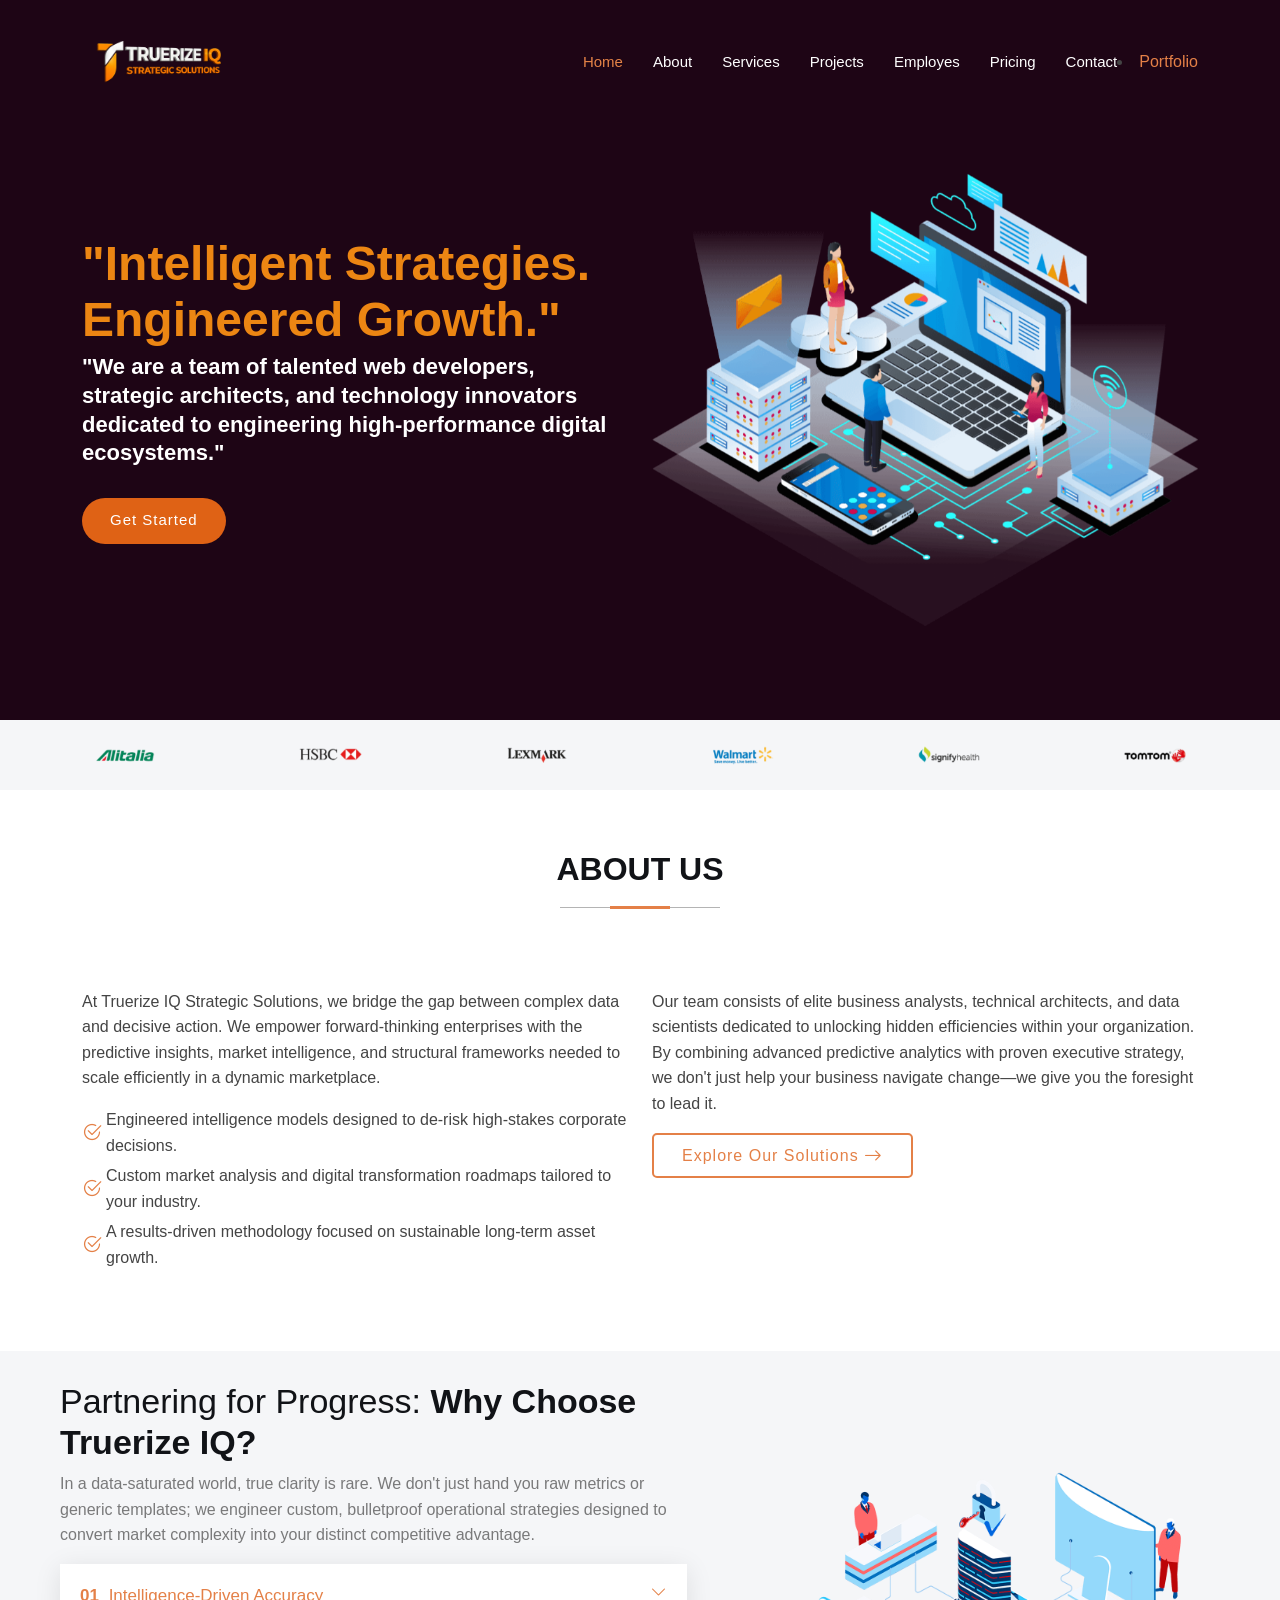
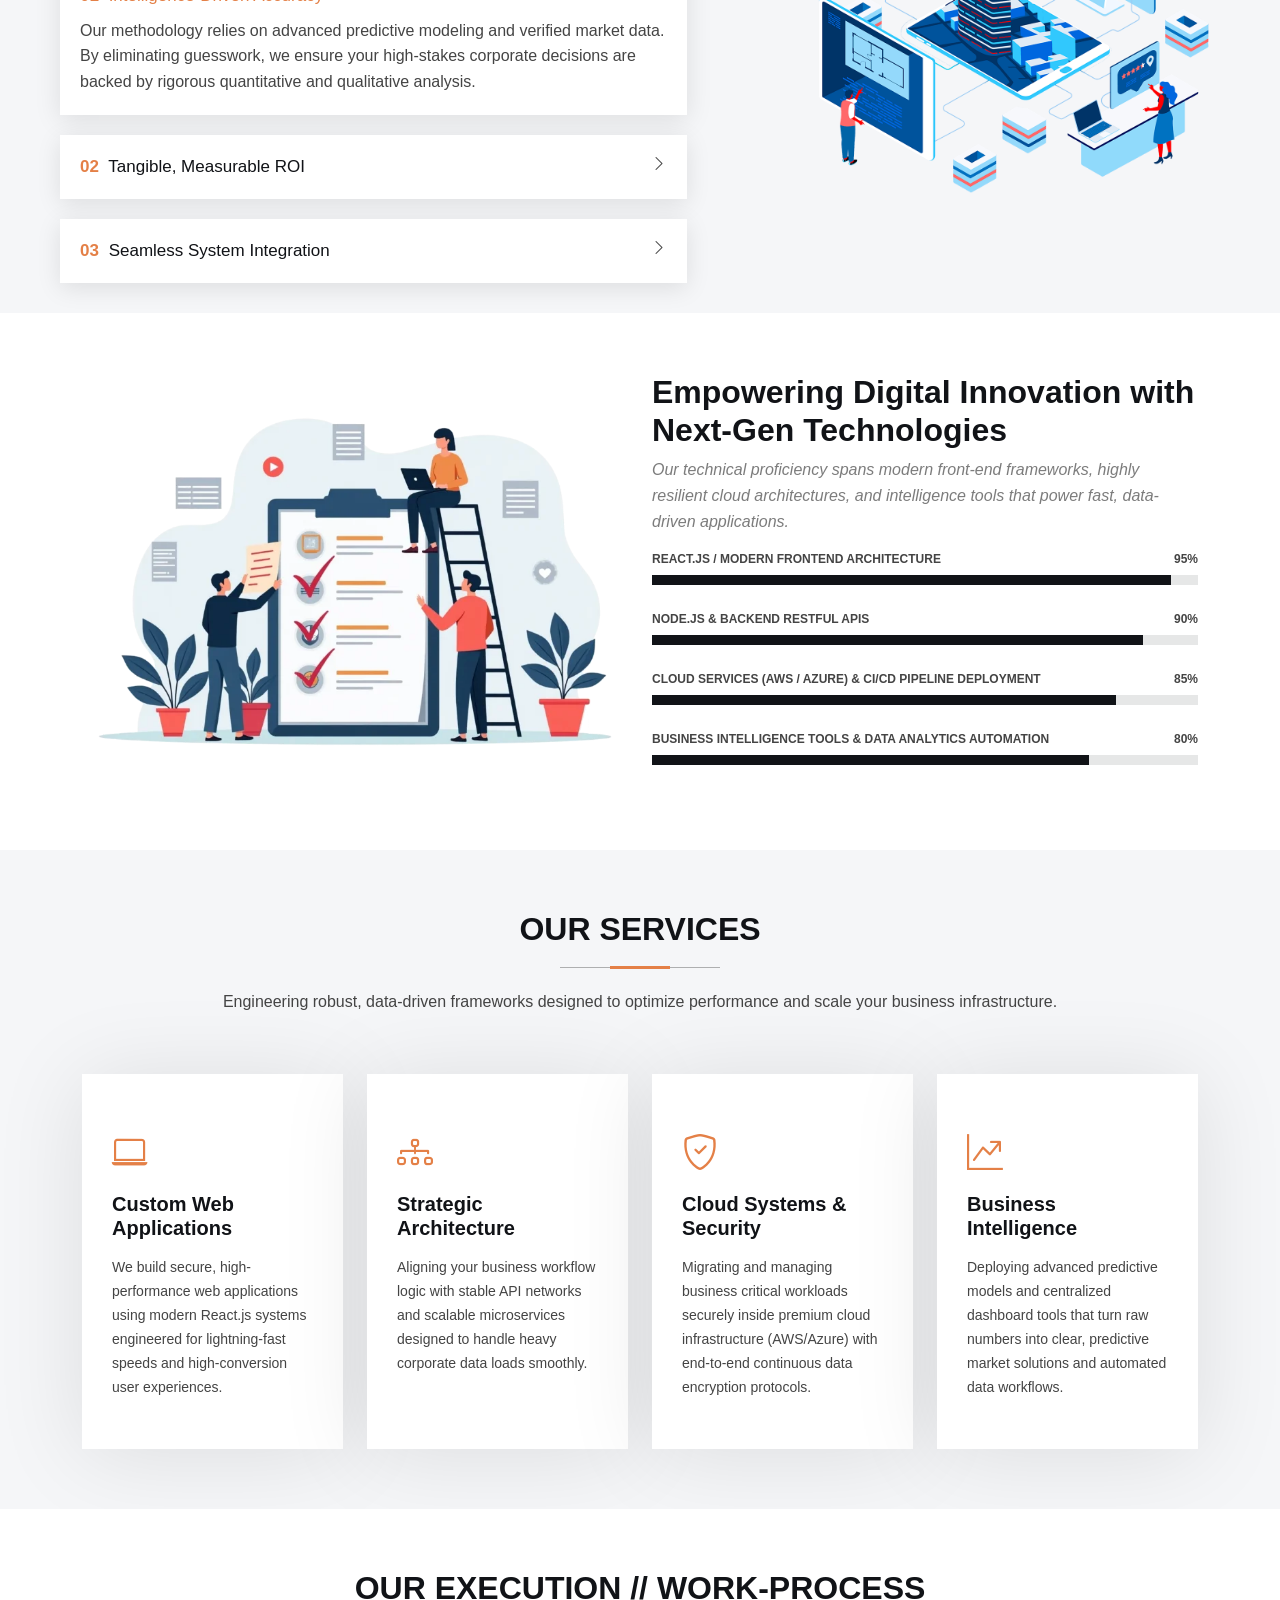
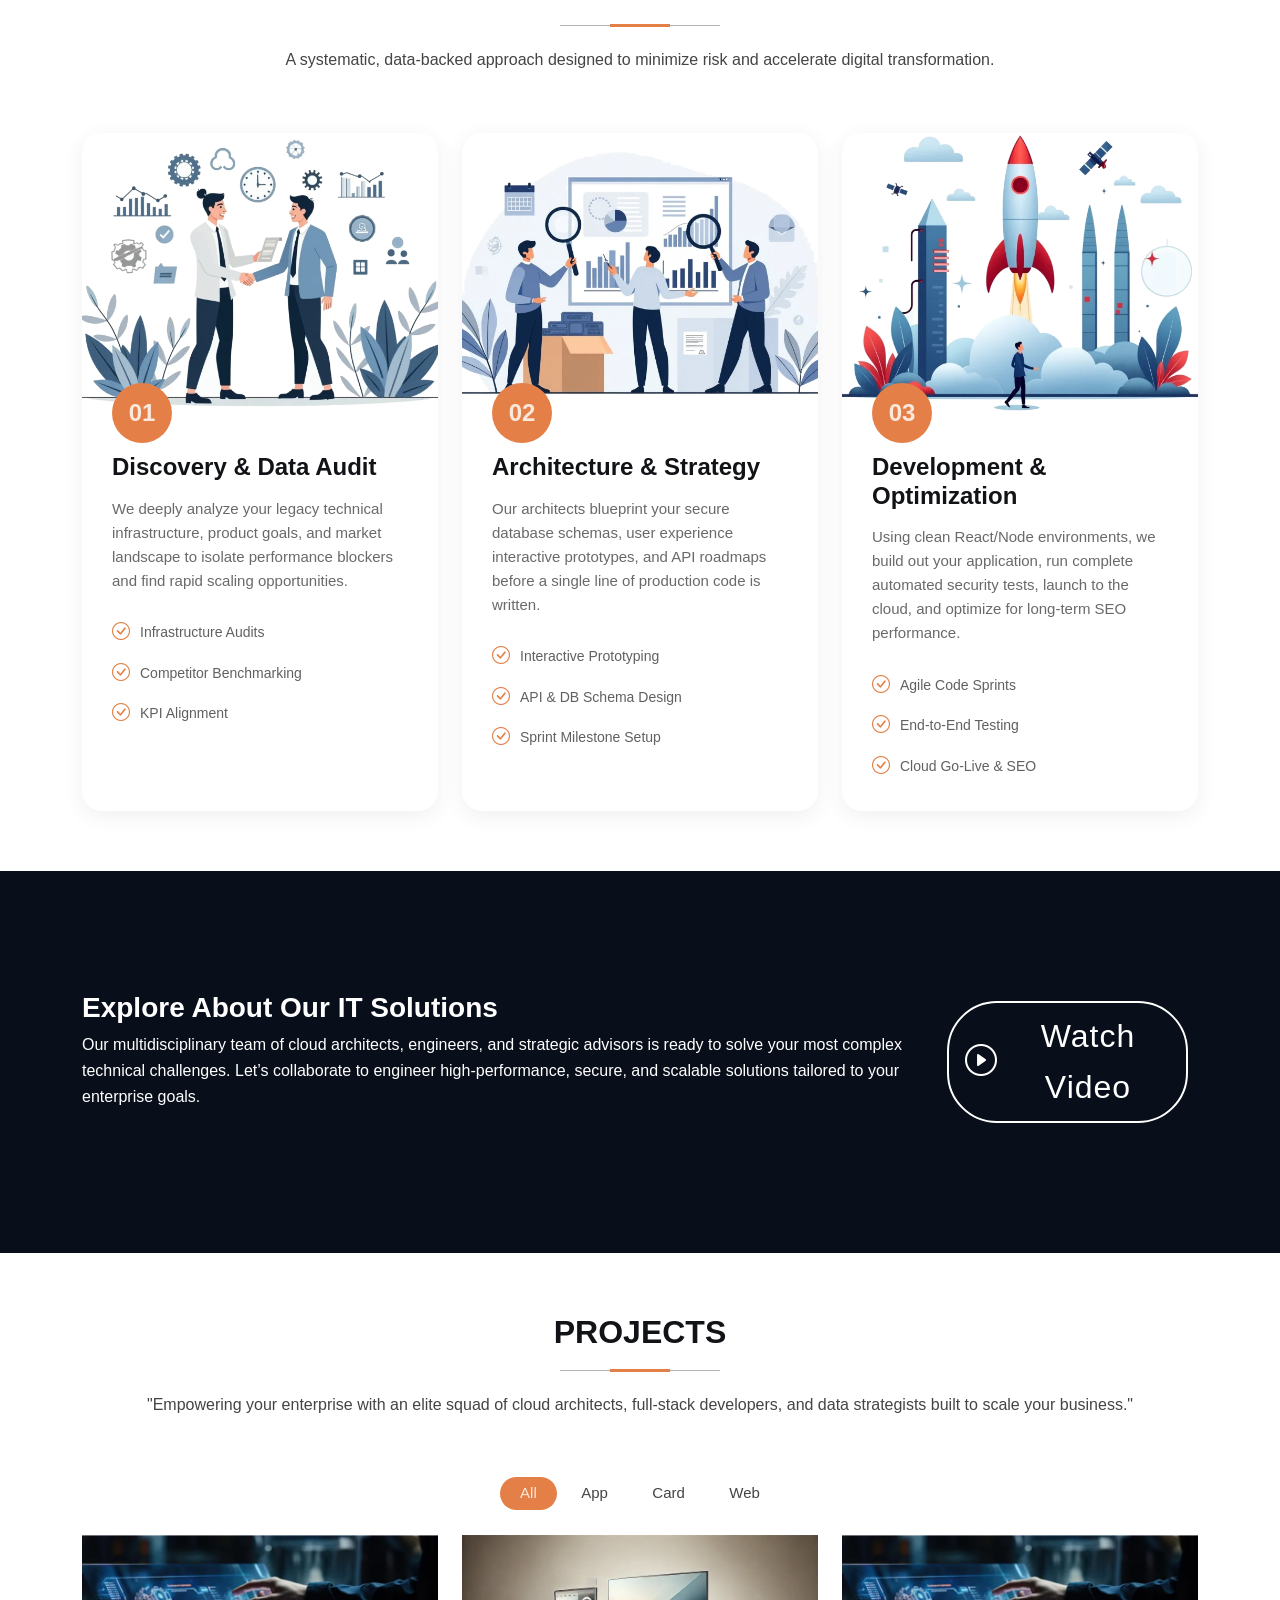
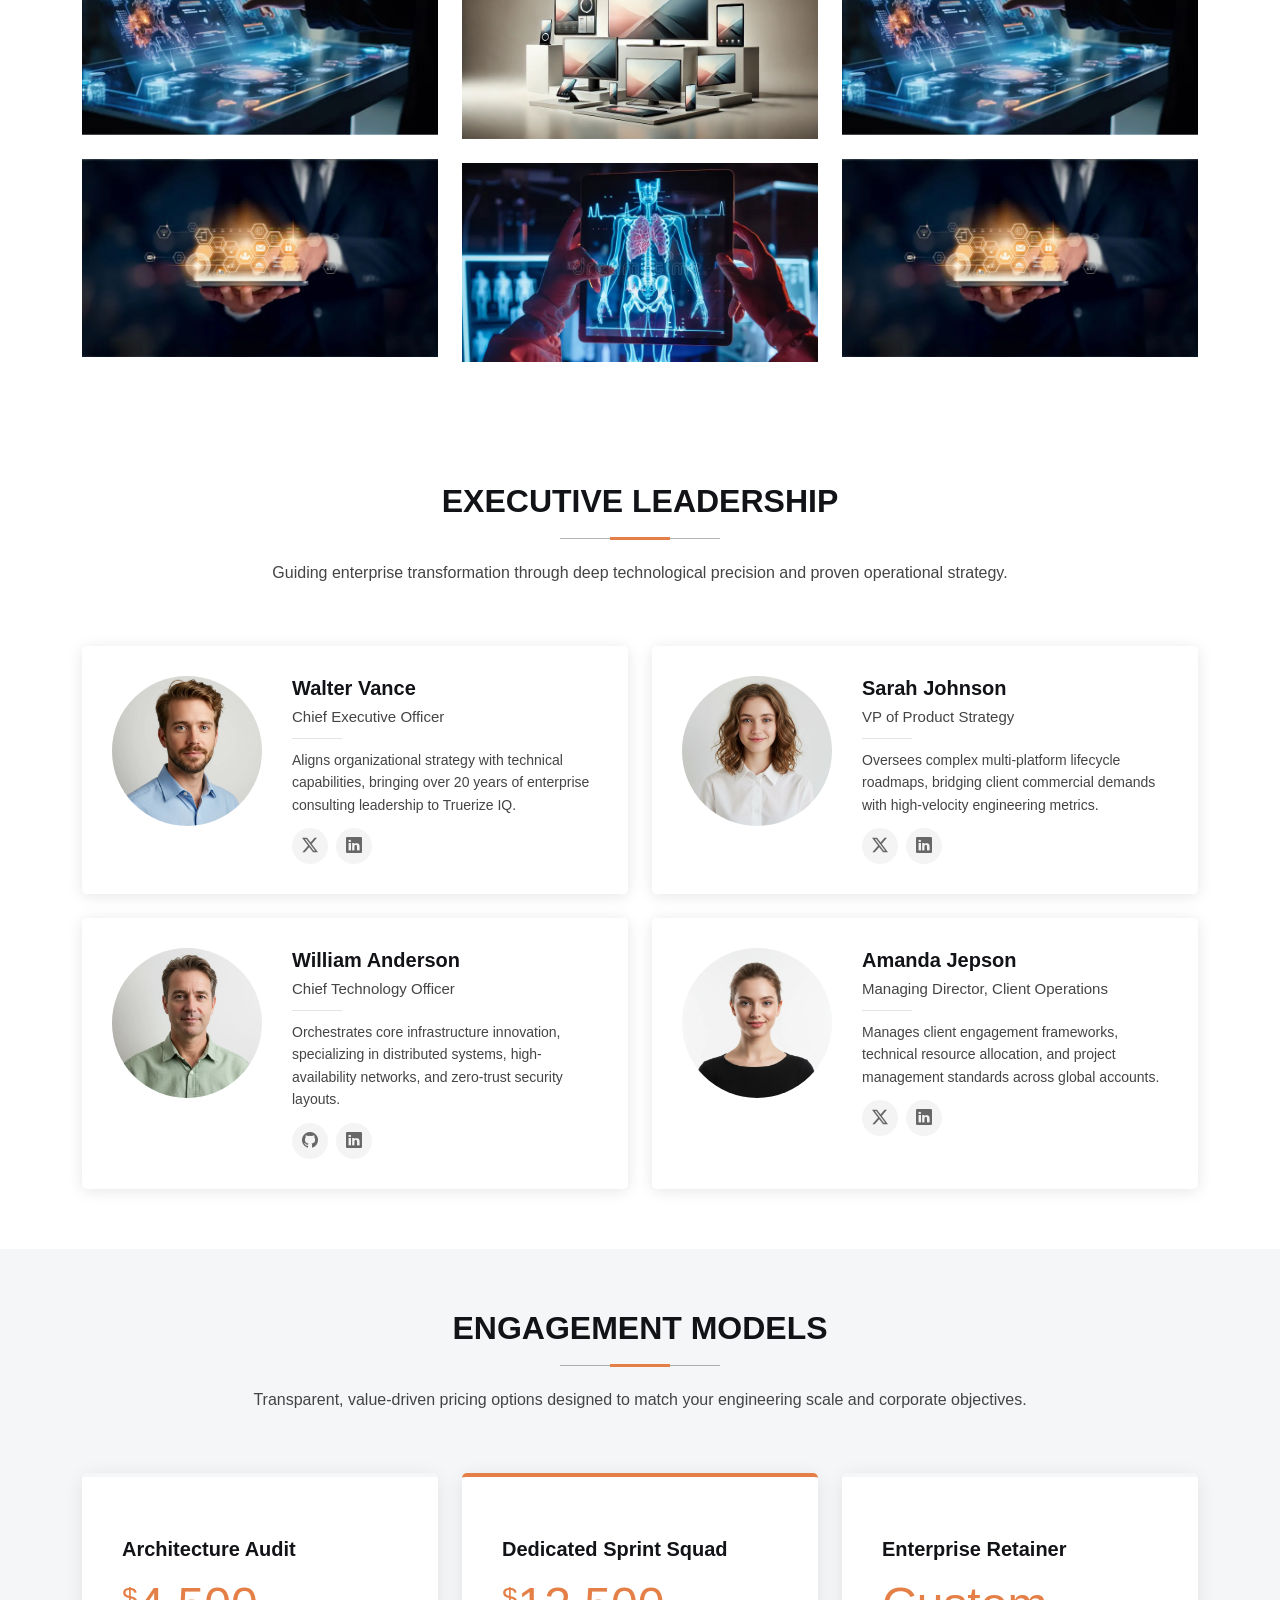
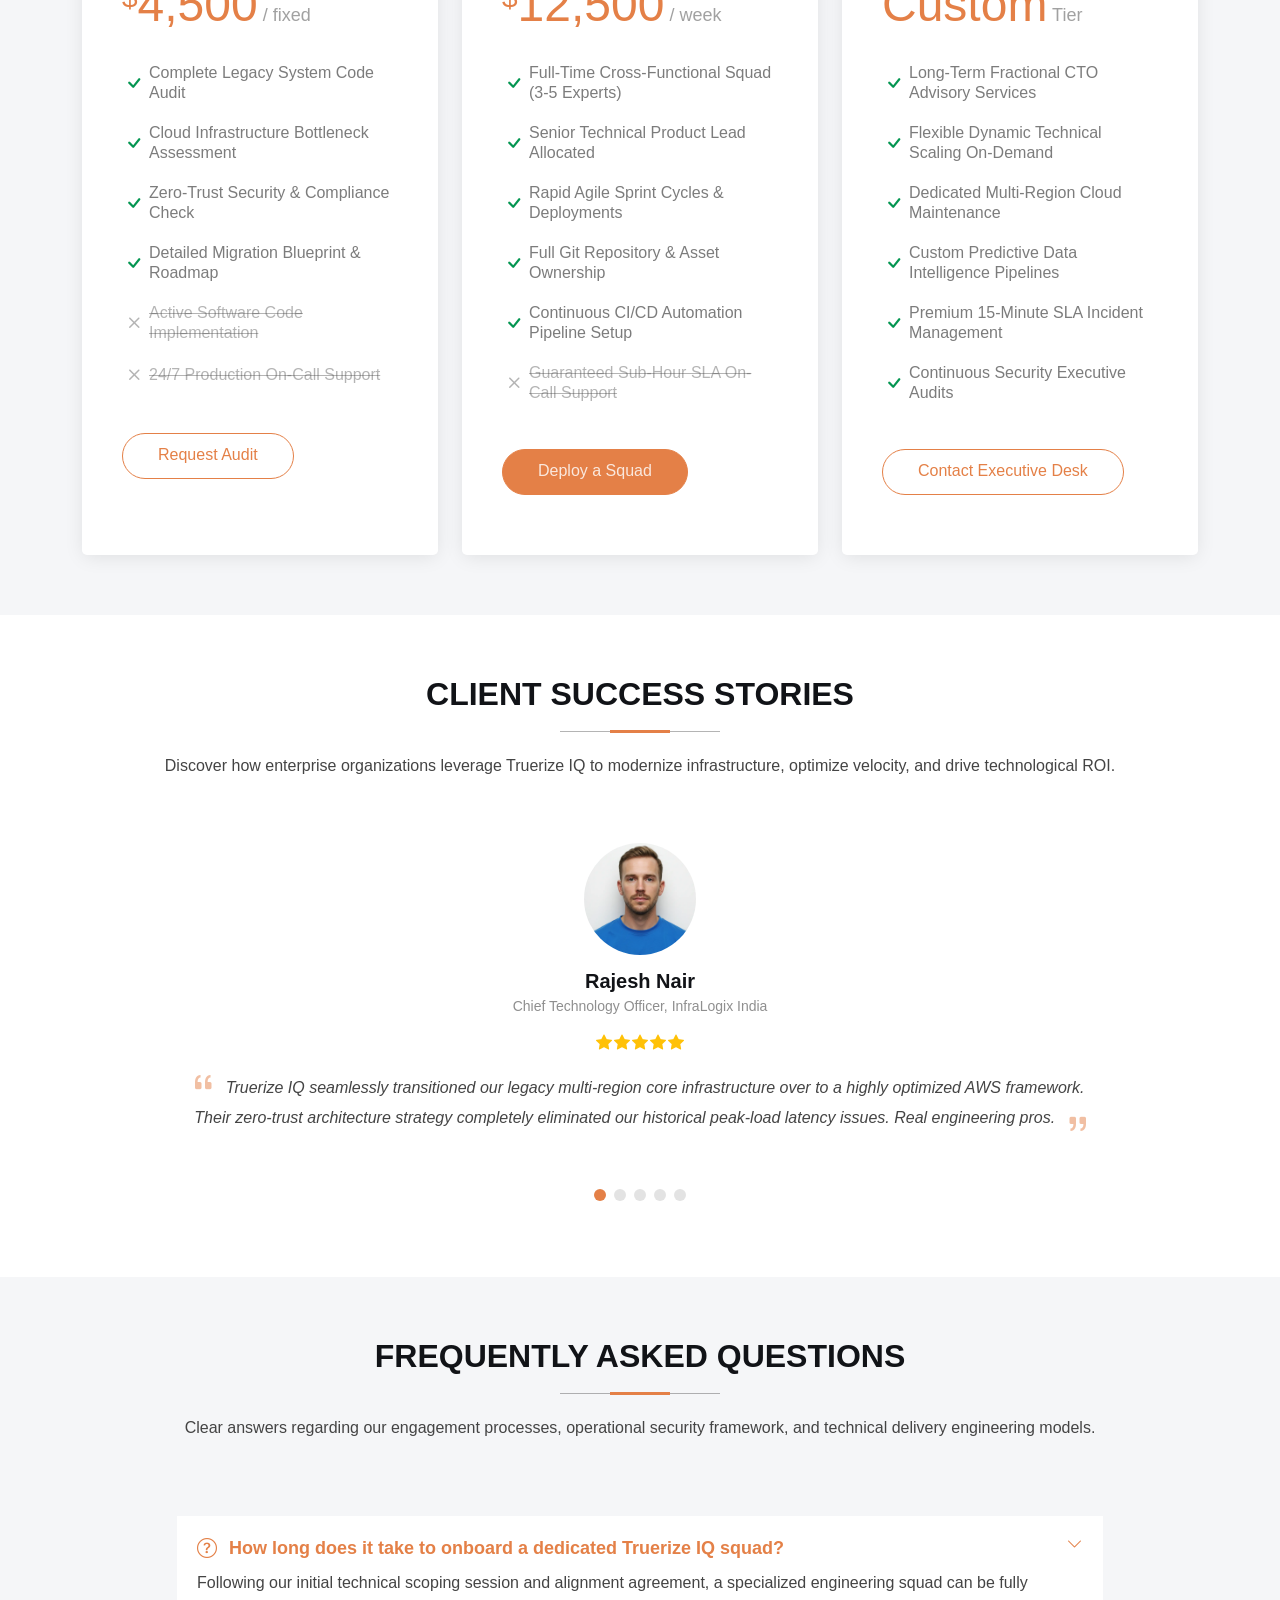
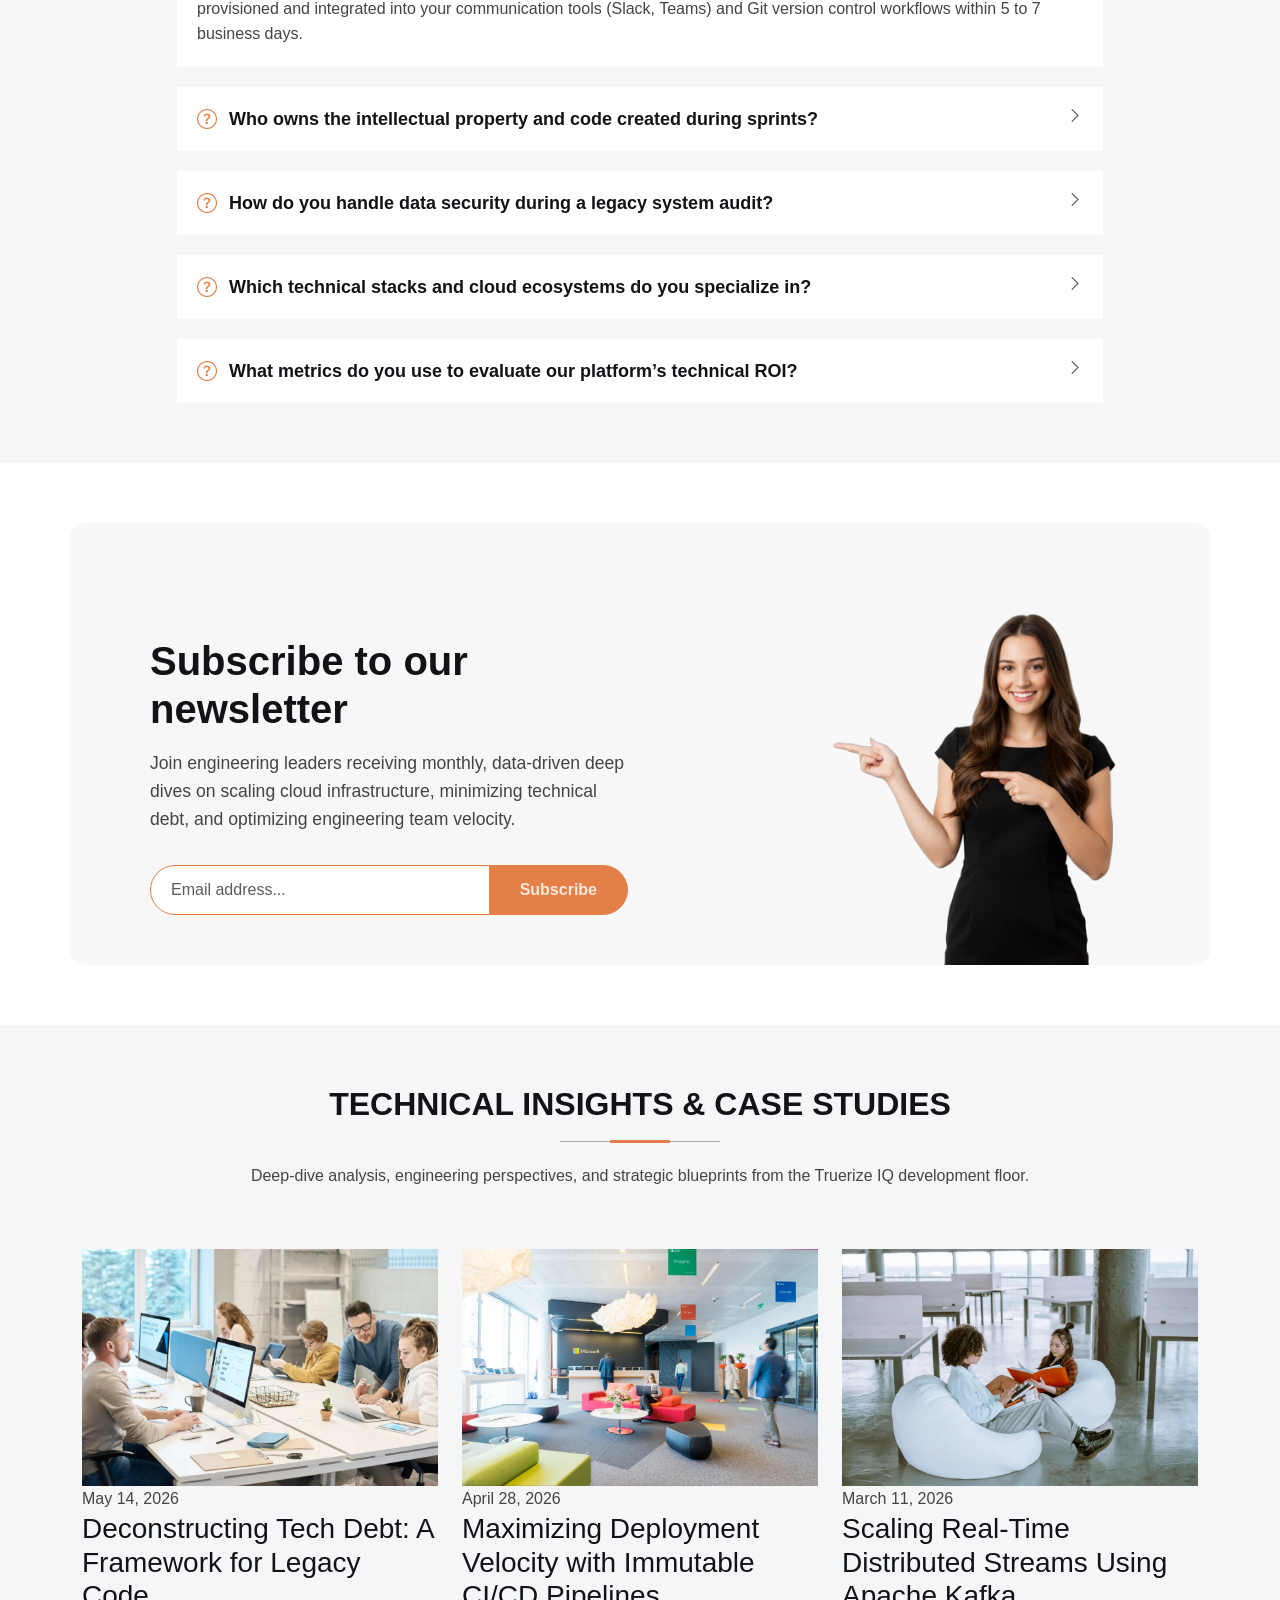
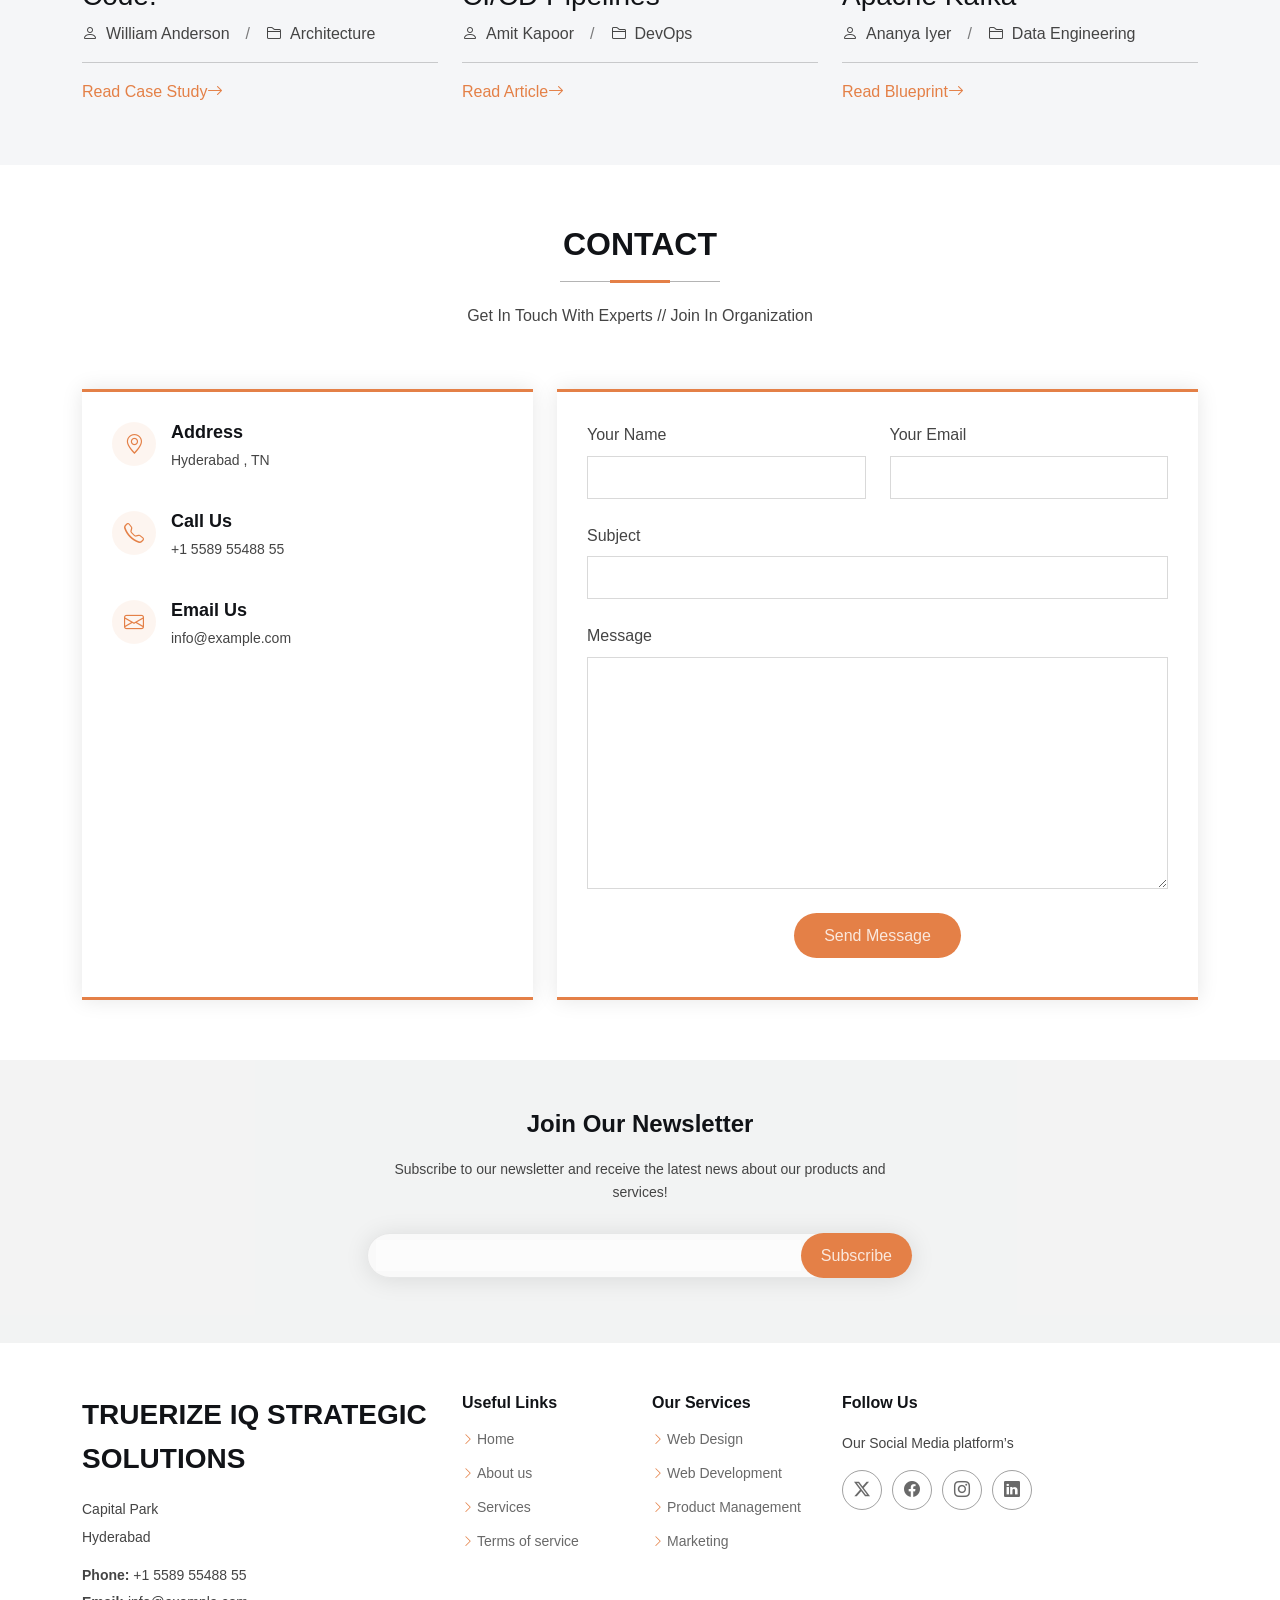
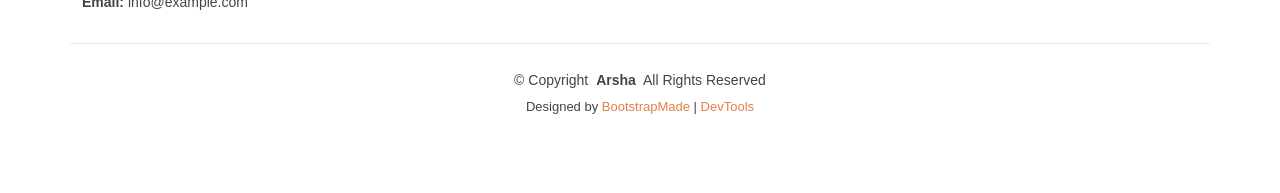
==== commit 0c655f42: "Update index.html" ====
--- a/index.html
+++ b/index.html
@@ -54,10 +54,10 @@
           <li><a href="#team">Employes</a></li>
           <li><a href="#pricing">Pricing</a></li>
           <li><a href="#contact">Contact</a></li>
-          <li><a href="Employee Portfolio.html">Employee Portfolio</a></li>
         </ul>
         <i class="mobile-nav-toggle d-xl-none bi bi-list"></i>
       </nav>
+       <li><a class="btn-getstarted" href="Employee Portfolio.html">Portfolio</a></li>
     </div>
   </header>
 
@@ -73,7 +73,6 @@
             <p>"We are a team of talented web developers, strategic architects, and technology innovators dedicated to engineering high-performance digital ecosystems." </p>
             <div class="d-flex">
               <a href="#about" class="btn-get-started">Get Started</a>
-              <a href="https://www.youtube.com/watch?v=Y7f98aduVJ8" class="glightbox btn-watch-video d-flex align-items-center"><i class="bi bi-play-circle"></i><span>Watch Video</span></a>
             </div>
           </div>
           <div class="col-lg-6 order-1 order-lg-2 hero-img" data-aos="zoom-out" data-aos-delay="200">
@@ -406,16 +405,20 @@
     <section id="call-to-action" class="call-to-action section dark-background">
 
       <img src="assets/img/bg/bg-8.webp" alt="">
+      
 
       <div class="container">
 
         <div class="row" data-aos="zoom-in" data-aos-delay="100">
           <div class="col-xl-9 text-center text-xl-start">
-  <h3>Ready to Accelerate Your Digital Transformation?</h3>
+  <h3>Explore About Our IT Solutions</h3>
   <p>Our multidisciplinary team of cloud architects, engineers, and strategic advisors is ready to solve your most complex technical challenges. Let’s collaborate to engineer high-performance, secure, and scalable solutions tailored to your enterprise goals.</p>
 </div>
           <div class="col-xl-3 cta-btn-container text-center">
-            <a class="cta-btn align-middle" href="#">Call To Action</a>
+            <a href="https://www.youtube.com/watch?v=Y7f98aduVJ8" class="cta-btn align-middle glightbox btn-watch-video d-flex align-items-center fs-2 py-2 px-3">
+             <i class="bi bi-play-circle me-2"></i>
+             <span>Watch Video</span>
+            </a>
           </div>
         </div>
 
@@ -1120,4 +1123,4 @@
 
 </body>
 
-</html>+</html>
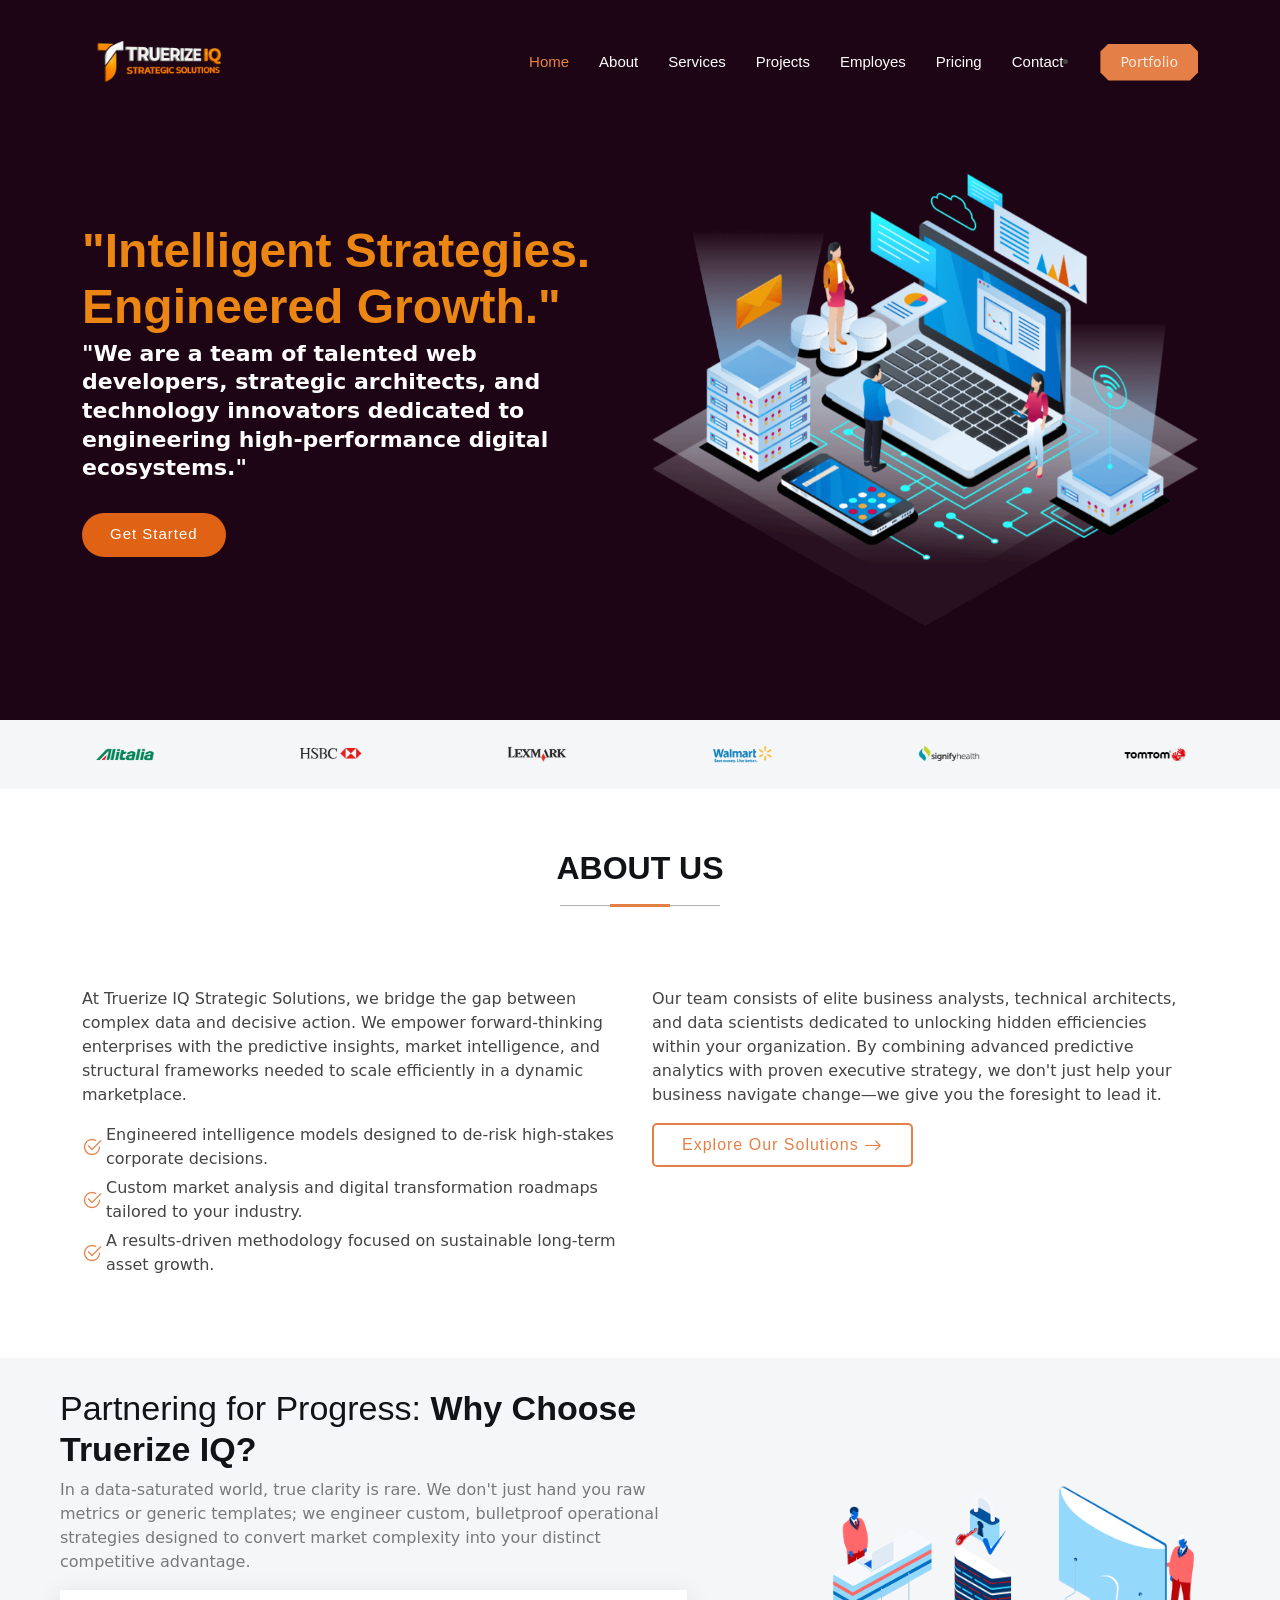
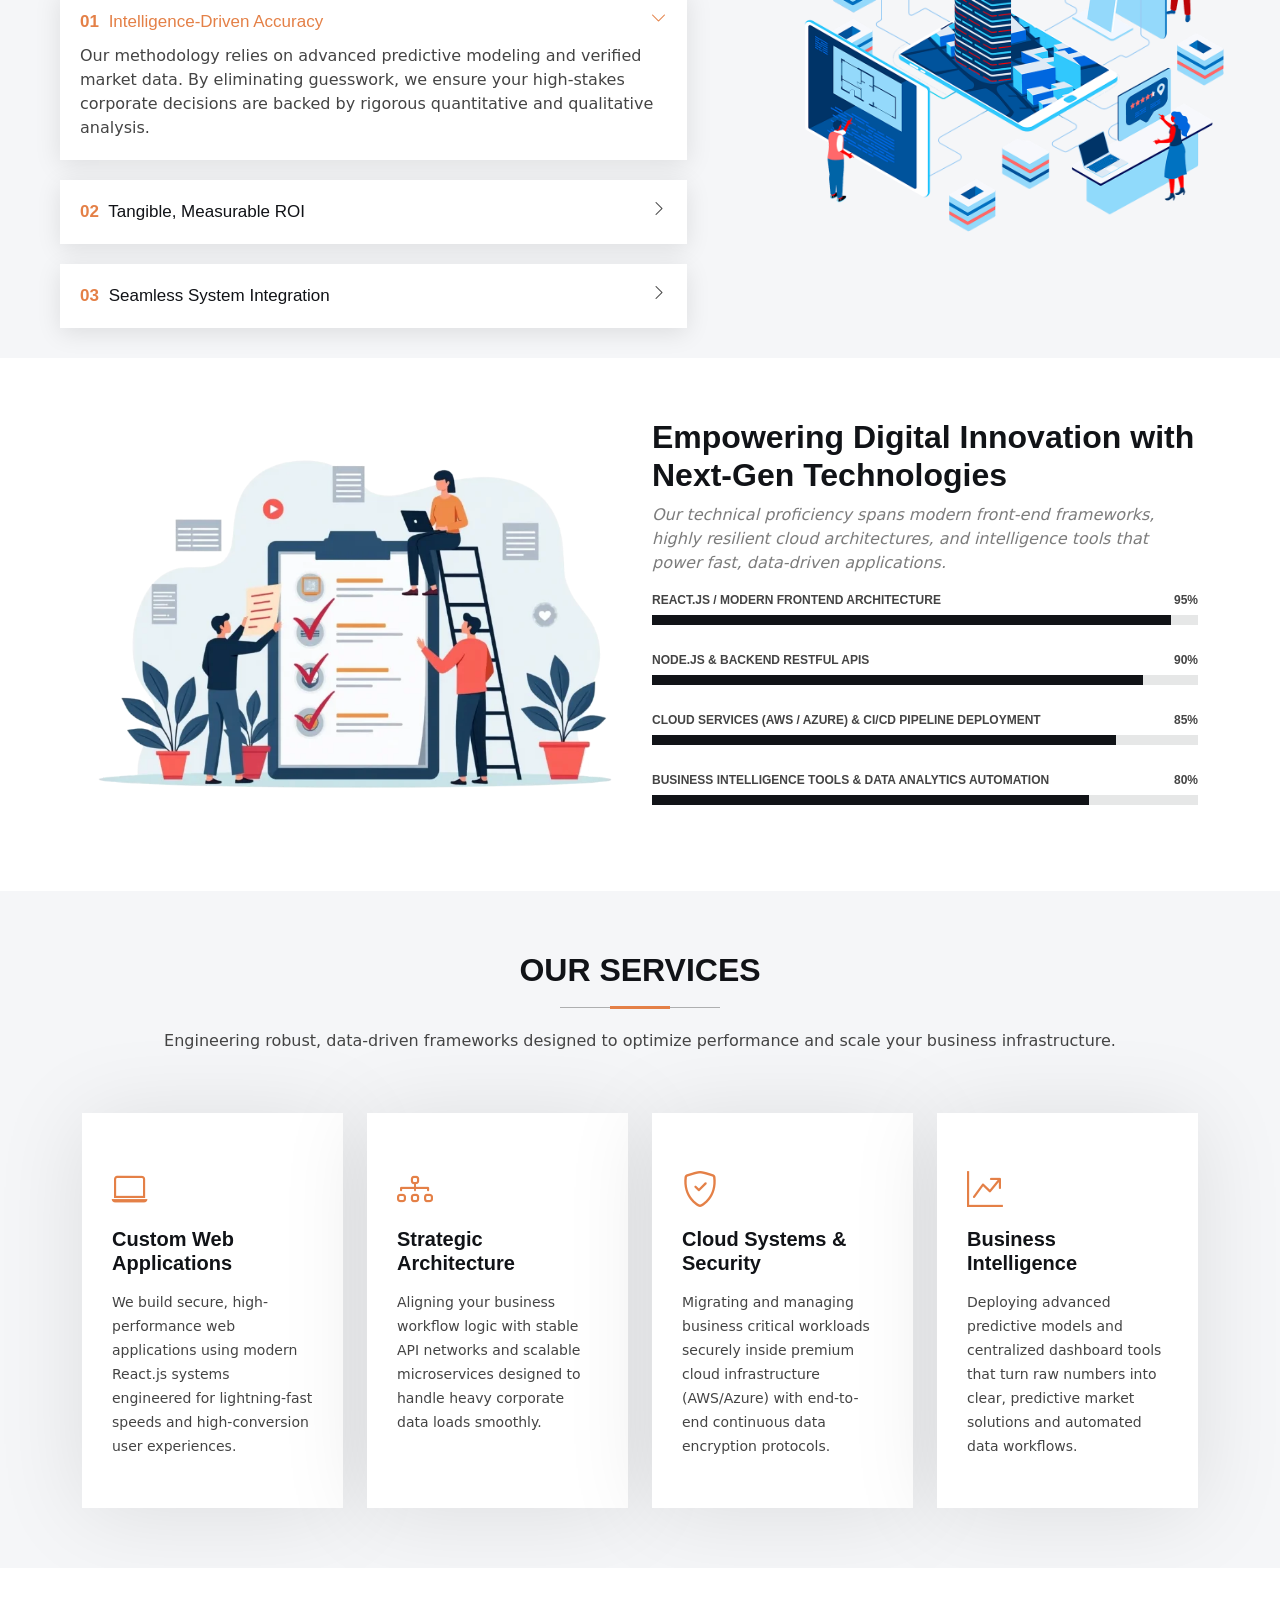
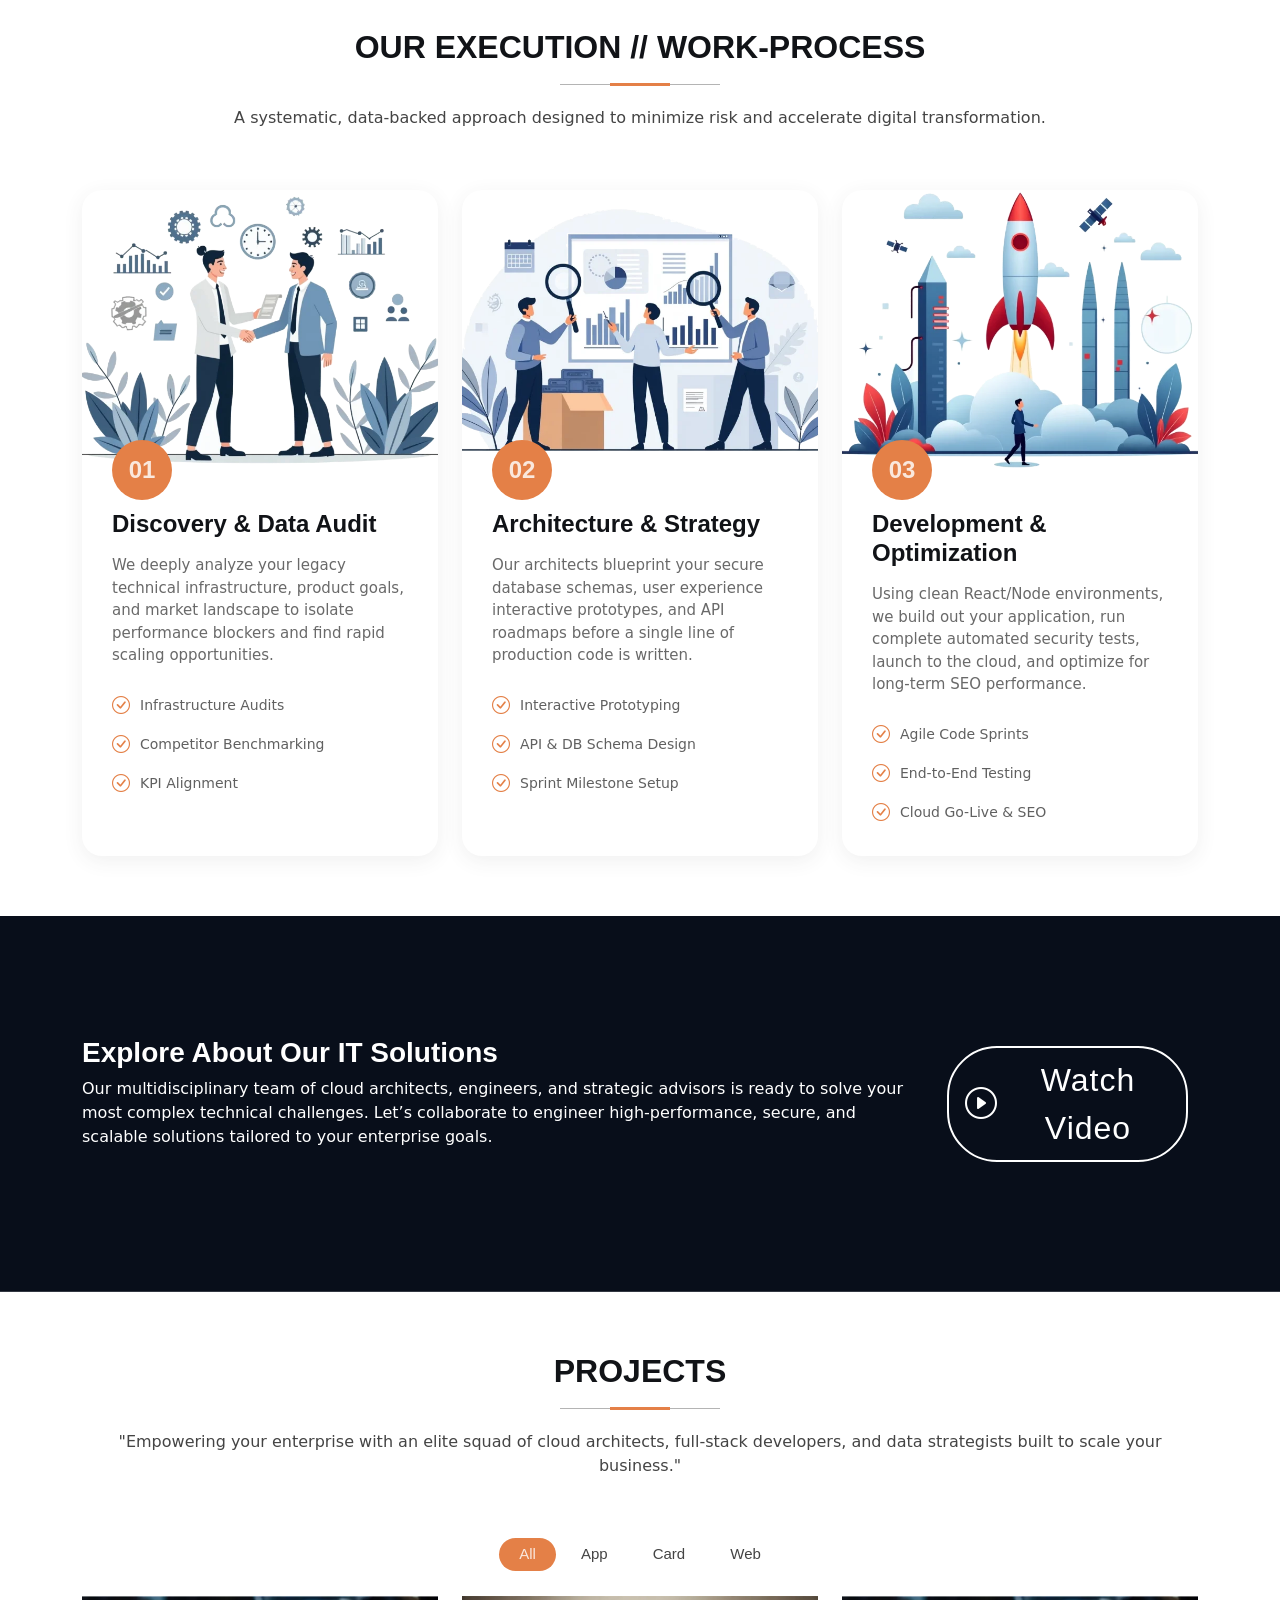
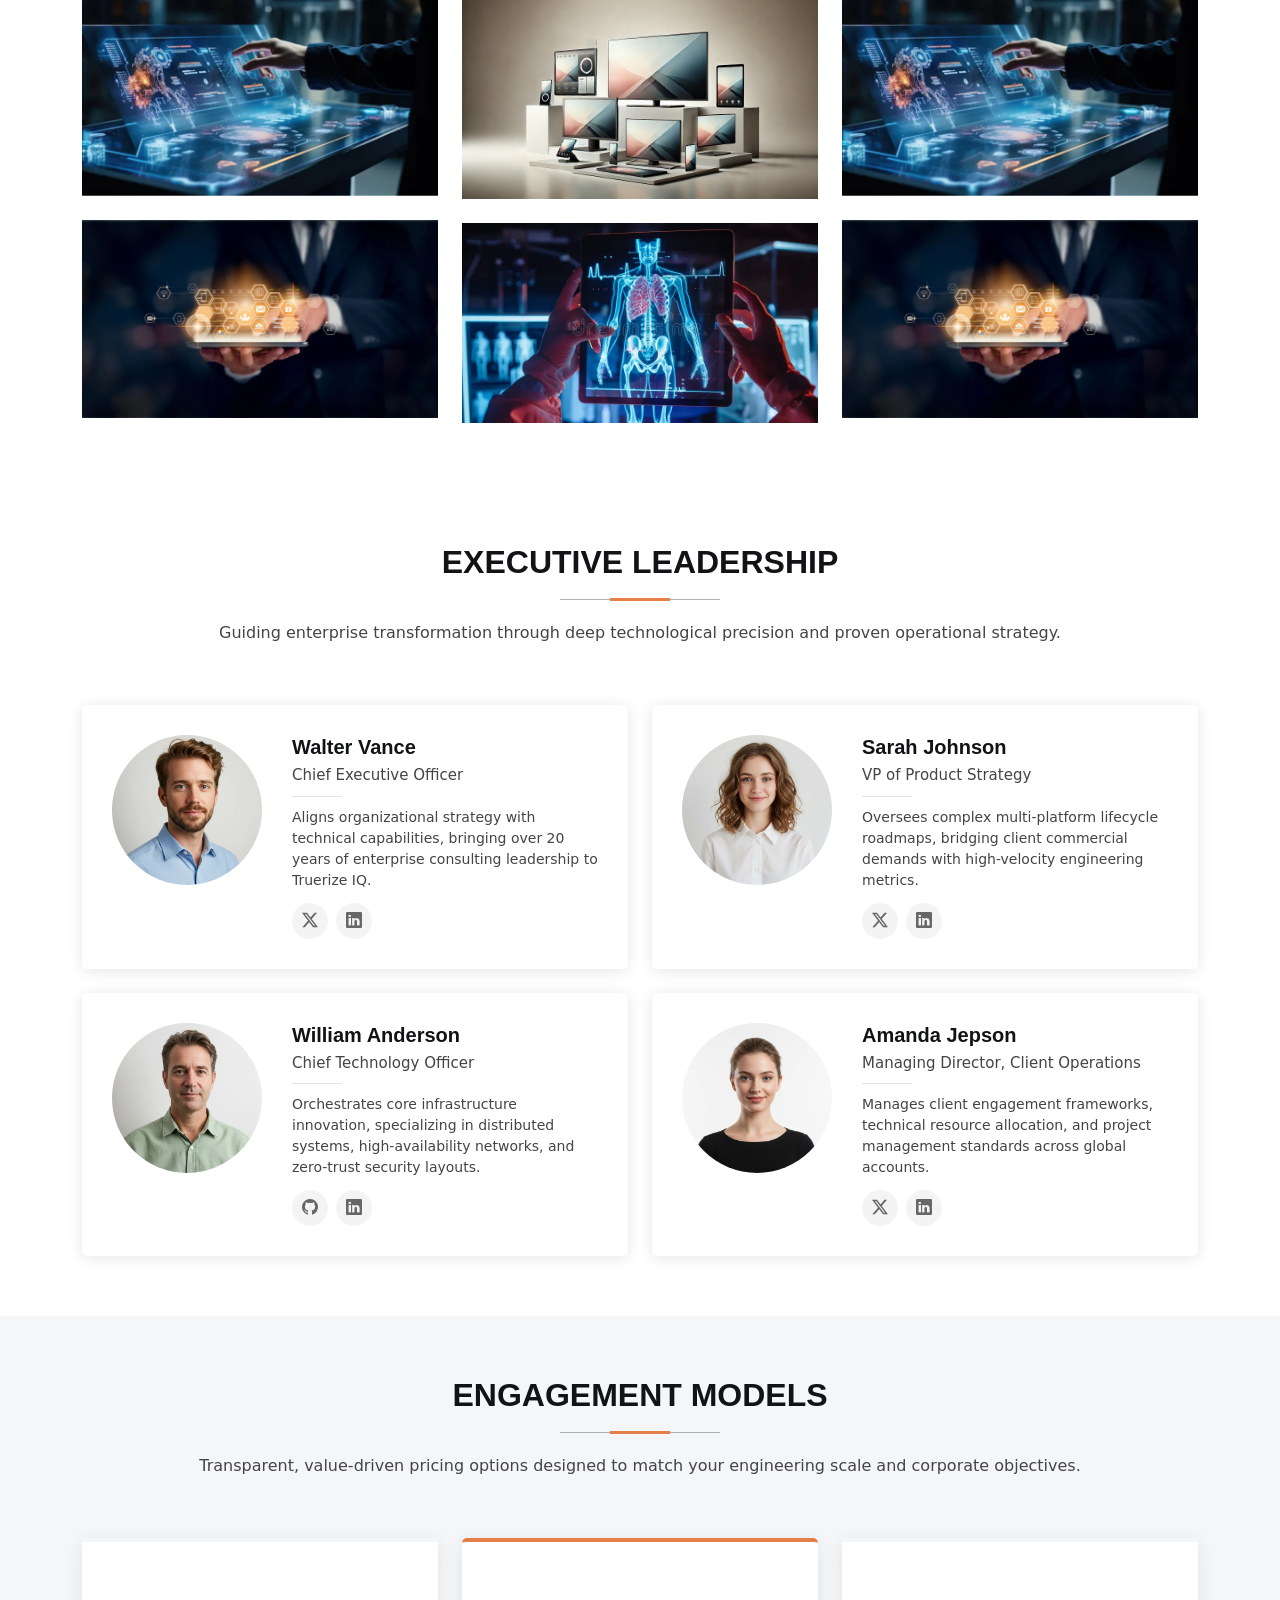
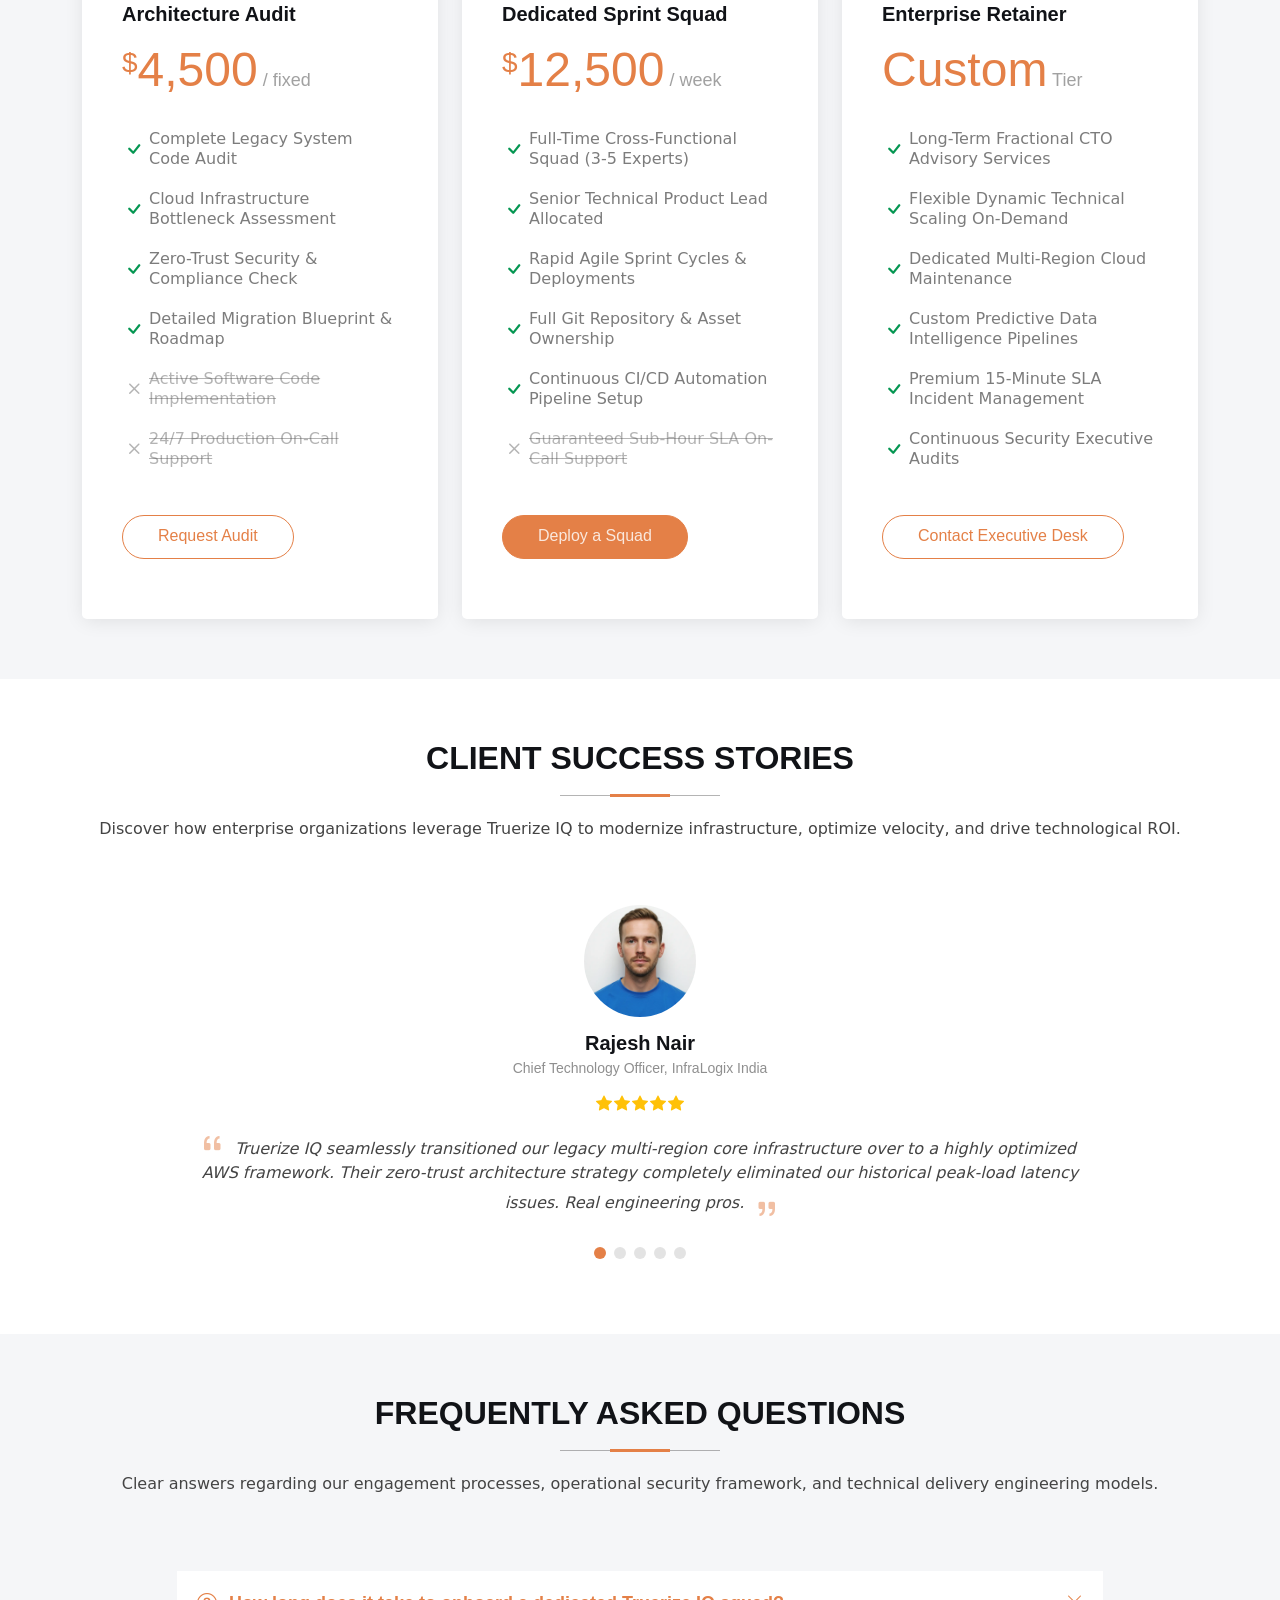
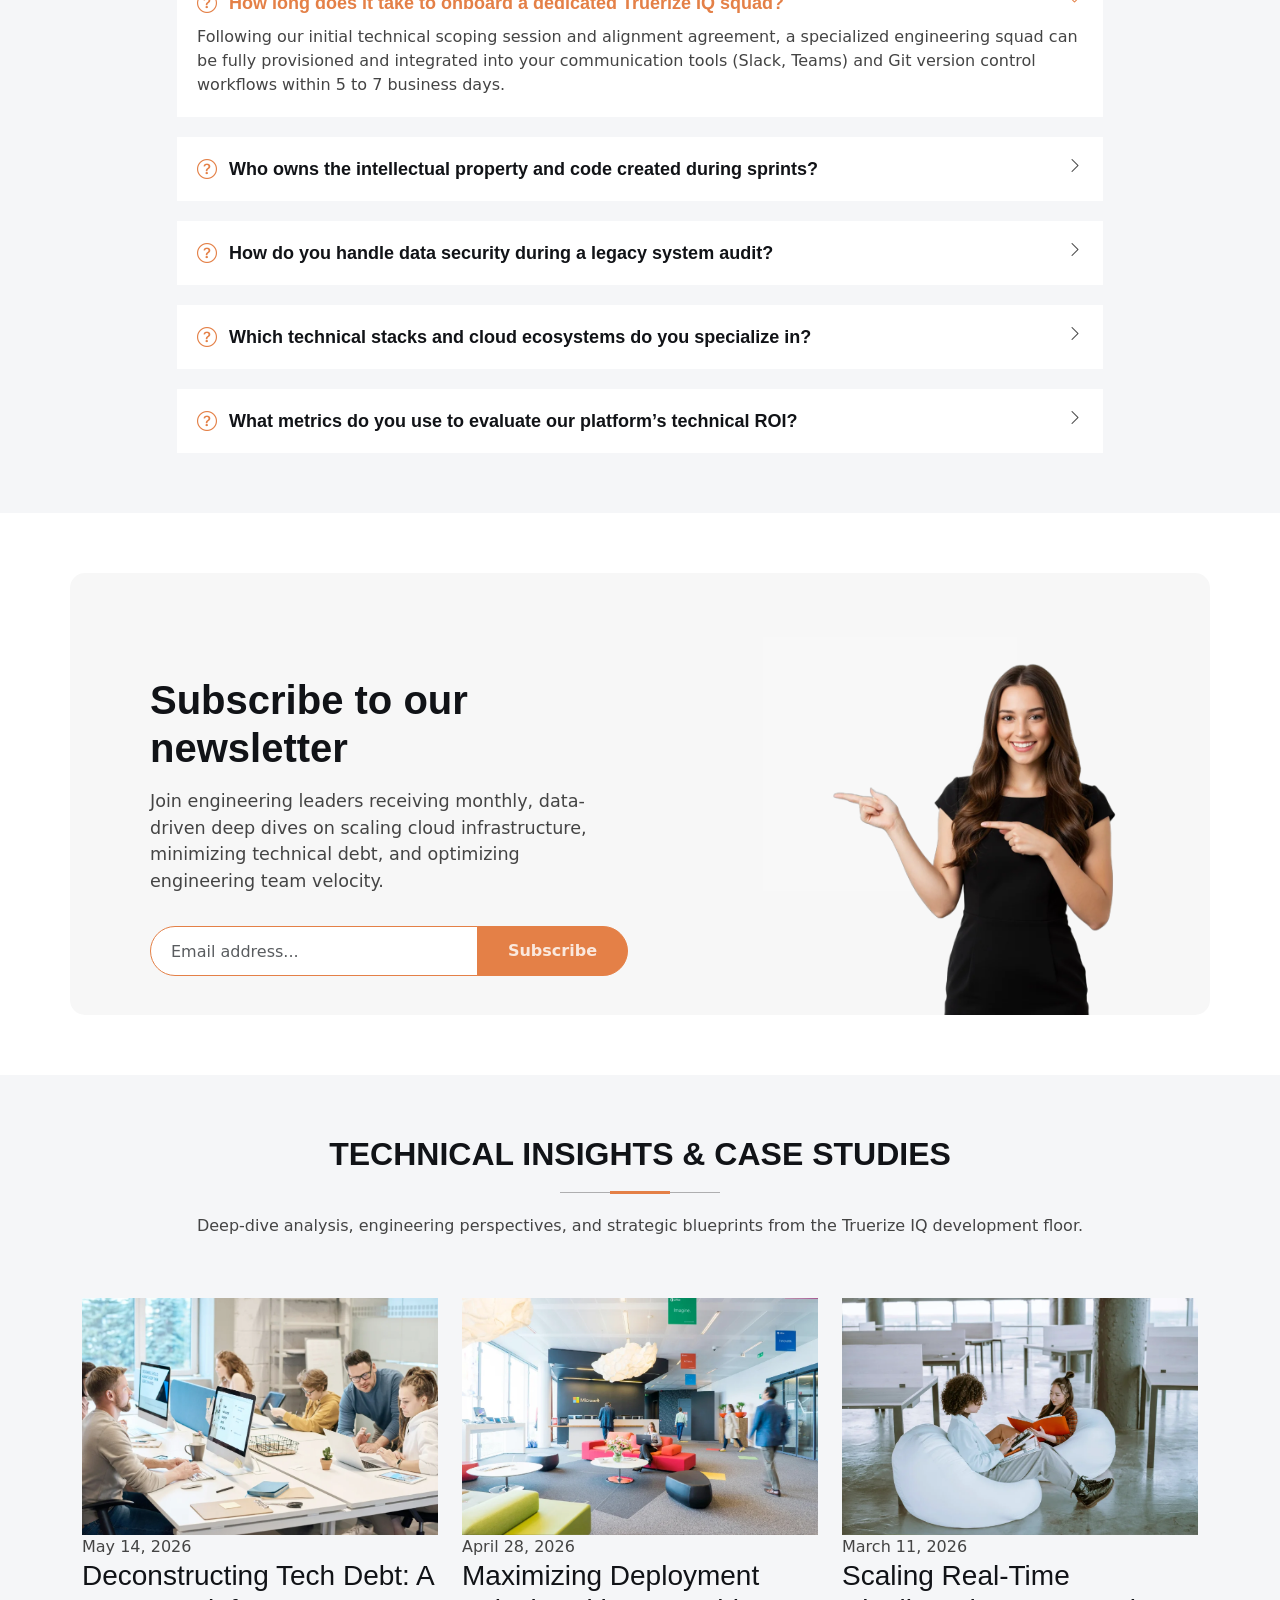
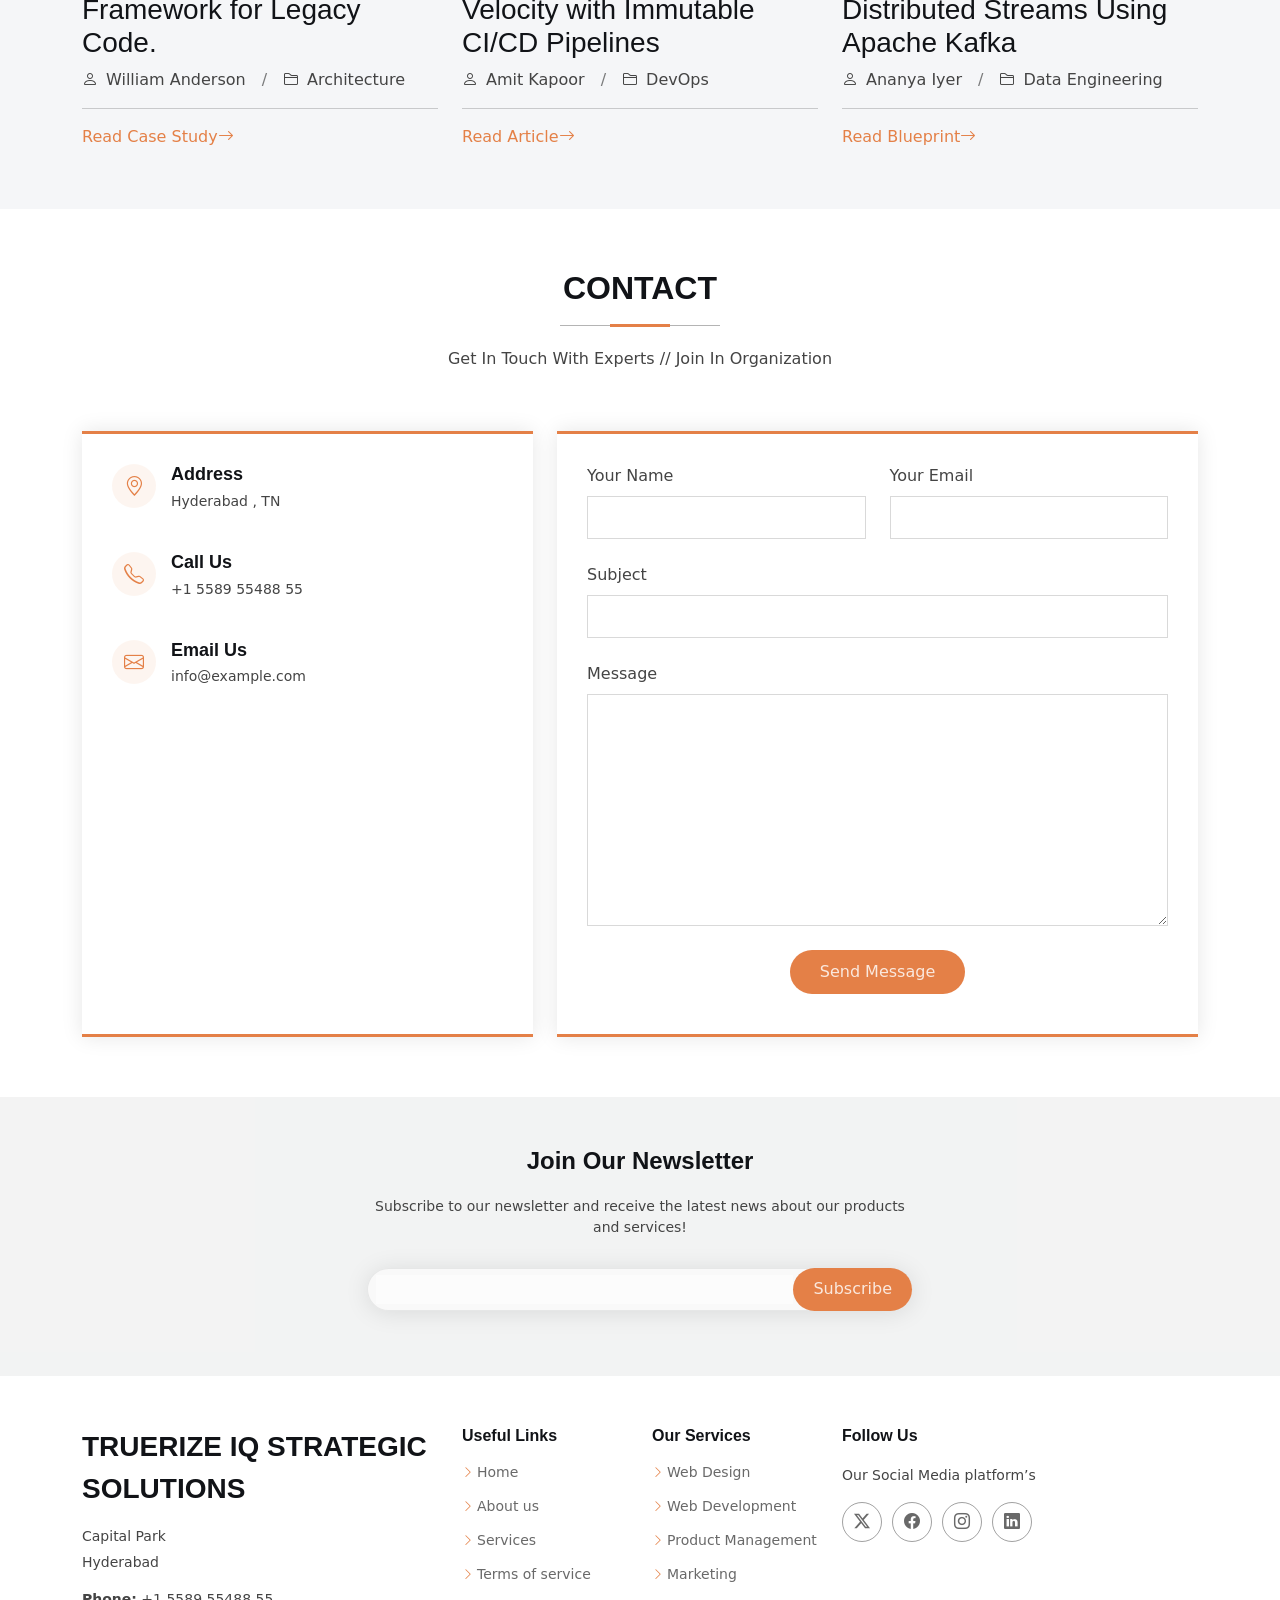
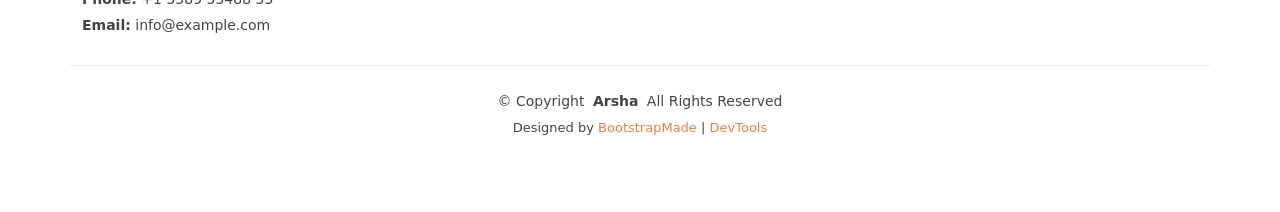
==== commit dc6b4a49: "Update index.html" ====
--- a/index.html
+++ b/index.html
@@ -7,7 +7,6 @@
   <title>ITruerize IQ Strategic Solutions</title>
   <meta name="description" content="">
   <meta name="keywords" content="">
-
   <!-- Favicons -->
   <link href="assets/img/favicon.png" rel="icon">
   <link href="assets/img/apple-touch-icon.png" rel="apple-touch-icon">
--- a/assets/css/main.css
+++ b/assets/css/main.css
@@ -190,7 +190,63 @@
   text-transform: uppercase;
 }
 
-
+.header .btn-getstarted,
+.header .btn-getstarted:focus {
+  color: var(--contrast-color);
+  background: var(--accent-color);
+  font-size: 14px;
+  padding: 8px 20px; 
+  margin: 0 0 0 15px; 
+  transition: 0.3s;
+  white-space: nowrap;
+  
+  /* PERFECT CENTERING */
+  display: inline-flex;
+  align-items: center;
+  justify-content: center;
+  text-align: center;
+  text-decoration: none;
+
+  /* 1. CUT THE CORNERS (Beveled Edges) */
+  /* This cuts 8px off of all 4 corners */
+  clip-path: polygon(
+    8px 0%, 
+    calc(100% - 8px) 0%, 
+    100% 8px, 
+    100% calc(100% - 8px), 
+    calc(100% - 8px) 100%, 
+    8px 100%, 
+    0% calc(100% - 8px), 
+    0% 8px
+  );
+
+  /* Note: Standard CSS 'border' does not automatically follow a clip-path. 
+     Instead, we rely on the sharp background shape change. */
+}
+
+/* HOVER EFFECT: Smooth color swap */
+.header .btn-getstarted:hover,
+.header .btn-getstarted:focus:hover {
+  color: var(--accent-color);
+  background: var(--contrast-color);
+}
+
+@media (max-width: 1200px) {
+  .header .logo {
+    order: 1;
+  }
+
+  .header .btn-getstarted {
+    order: 2;
+    margin: 0 10px 0 0;
+    padding: 6px 12px;
+    font-size: 13px;
+  }
+
+  .header .navmenu {
+    order: 3;
+  }
+}
 
 /* Tablet & Mobile responsive adjustments */
 @media (max-width: 1200px) {
@@ -207,6 +263,7 @@
     order: 3;
   }
 }
+
 
 /* Index Page Header
 ------------------------------*/
@@ -3588,31 +3645,7 @@
       box-sizing: border-box;
     }
     
-    :root {
-      --bg-primary: #f8fafc;
-      --bg-surface: #ffffff;
-      --color-primary: #e06b2c;
-      --color-secondary: #475569;
-      --color-accent: #0b1120;
-      --color-accent-light: #eff6ff;
-      --color-muted: #94a3b8;
-      --border-color: #e2e8f0;
-      --font-display: 'Montserrat', sans-serif;
-      --font-body: 'Inter', sans-serif;
-      --shadow-sm: 0 4px 6px -1px rgba(0, 0, 0, 0.05), 0 2px 4px -1px rgba(0, 0, 0, 0.03);
-      --shadow-md: 0 10px 15px -3px rgba(0, 0, 0, 0.05), 0 4px 6px -2px rgba(0, 0, 0, 0.02);
-      --shadow-hover: 0 20px 25px -5px rgba(37, 99, 235, 0.06), 0 10px 10px -5px rgba(0, 0, 0, 0.03);
-    }
-
-    body {
-      margin: 0;
-      padding: 0;
-      background-color: var(--bg-primary);
-      color: var(--color-primary);
-      font-family: var(--font-body);
-      line-height: 1.6;
-      -webkit-font-smoothing: antialiased;
-    }
+
     .logo-text {
       font-family: var(--font-display);
       font-weight: 800;
@@ -3911,4 +3944,4 @@
       .section-title-block h2 {
         font-size: 1.75rem;
       }
-    }+    }
